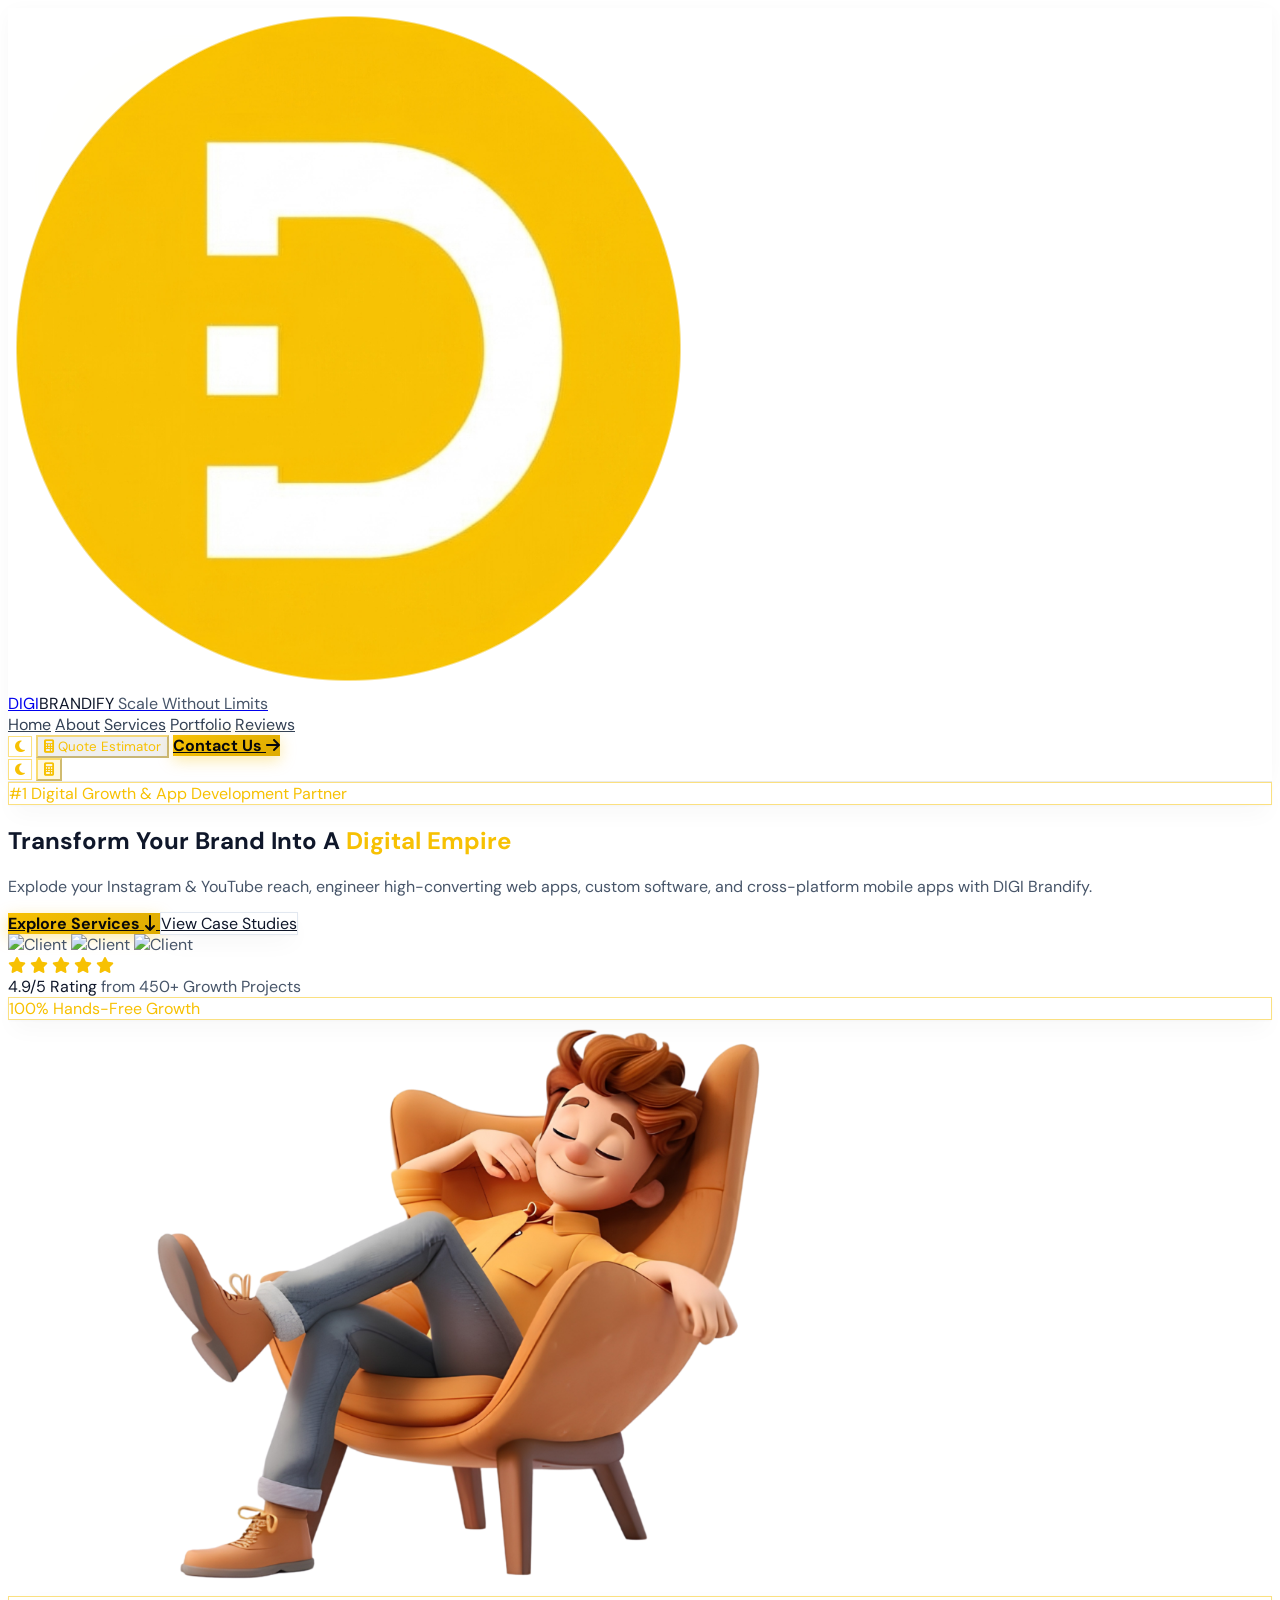
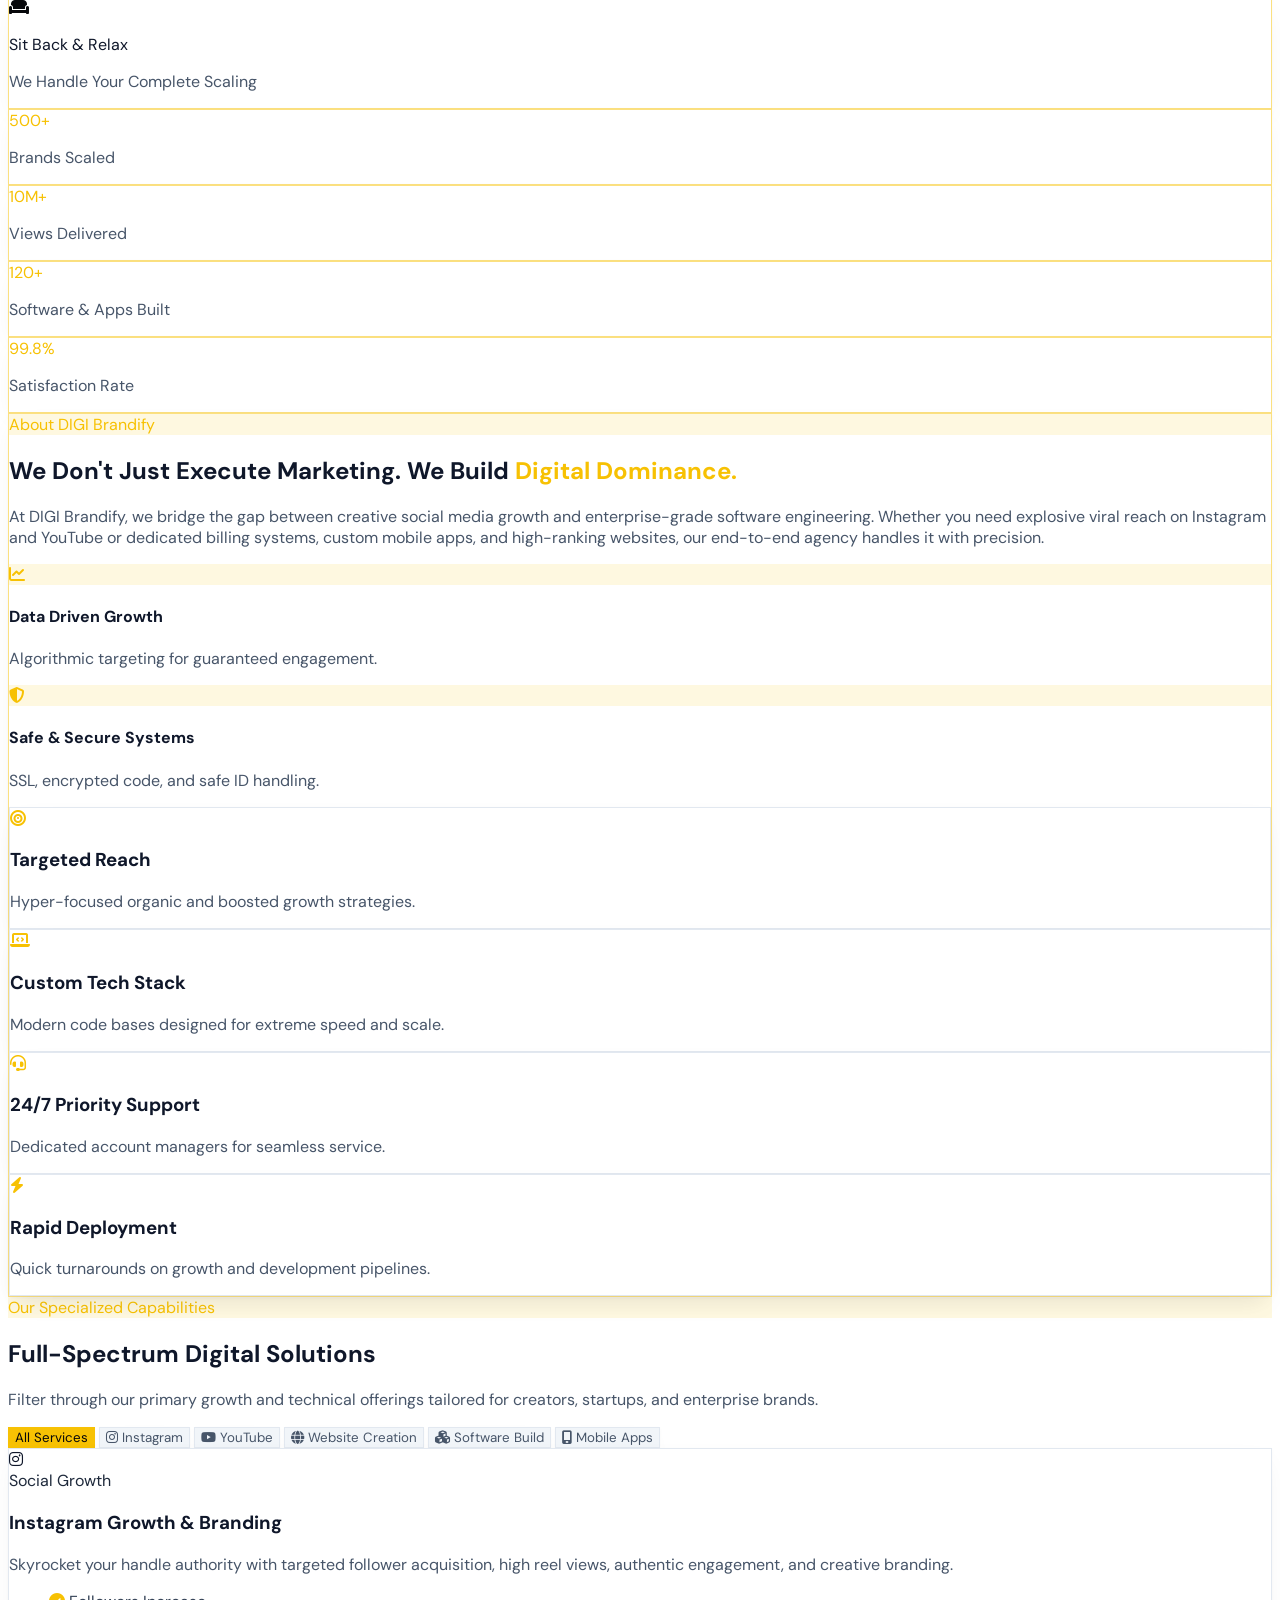
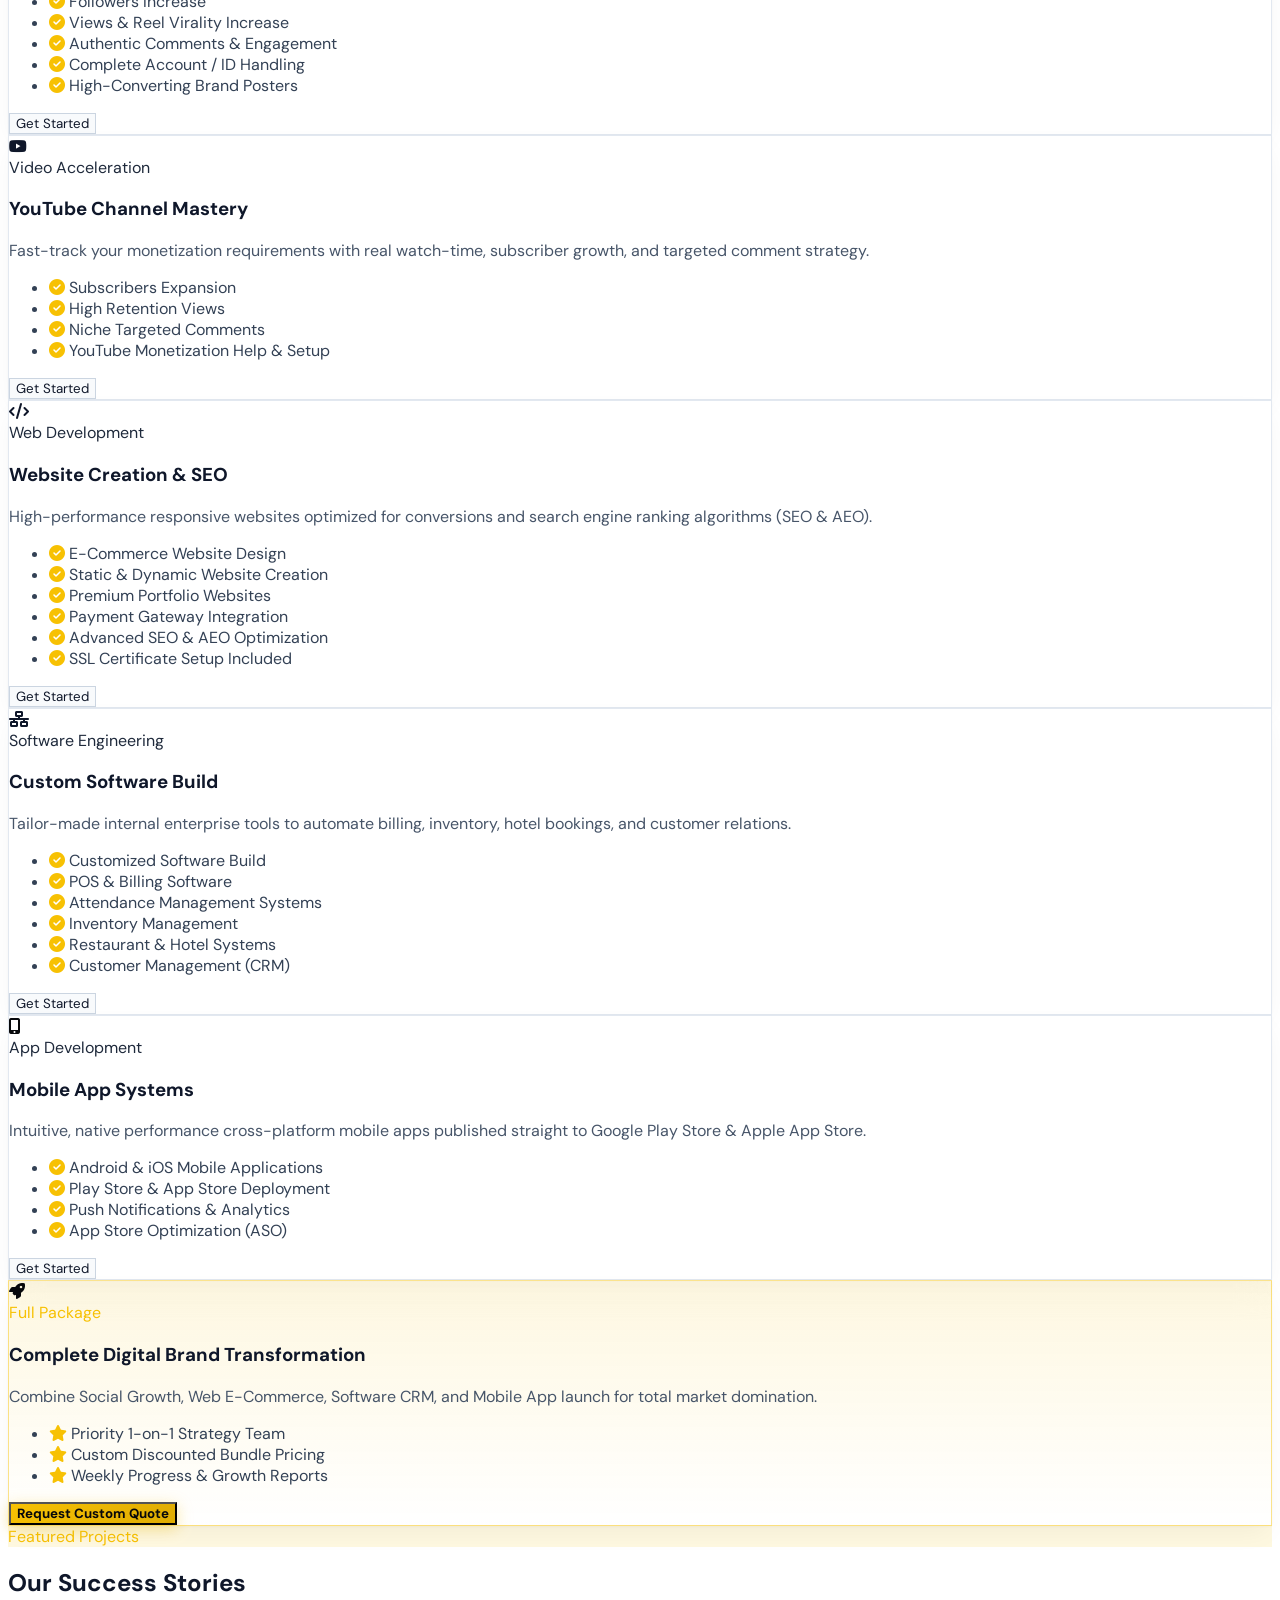
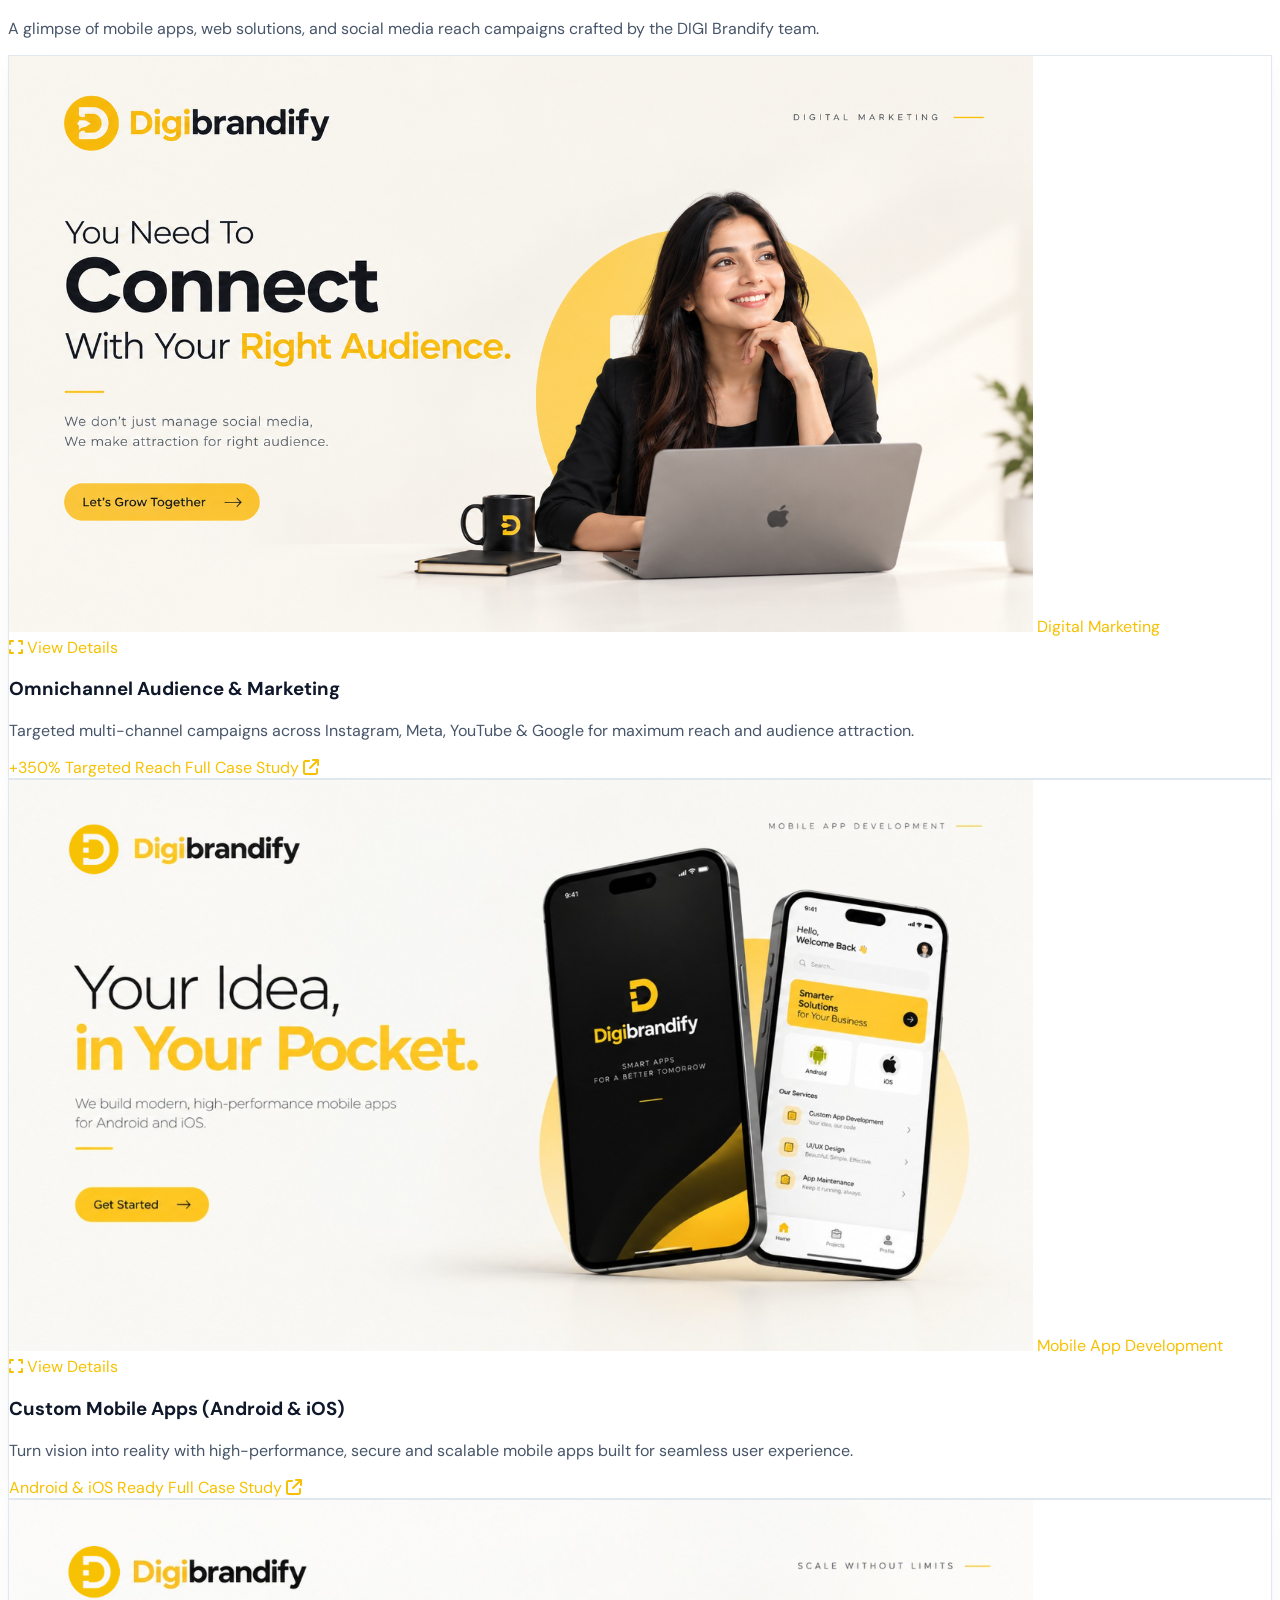
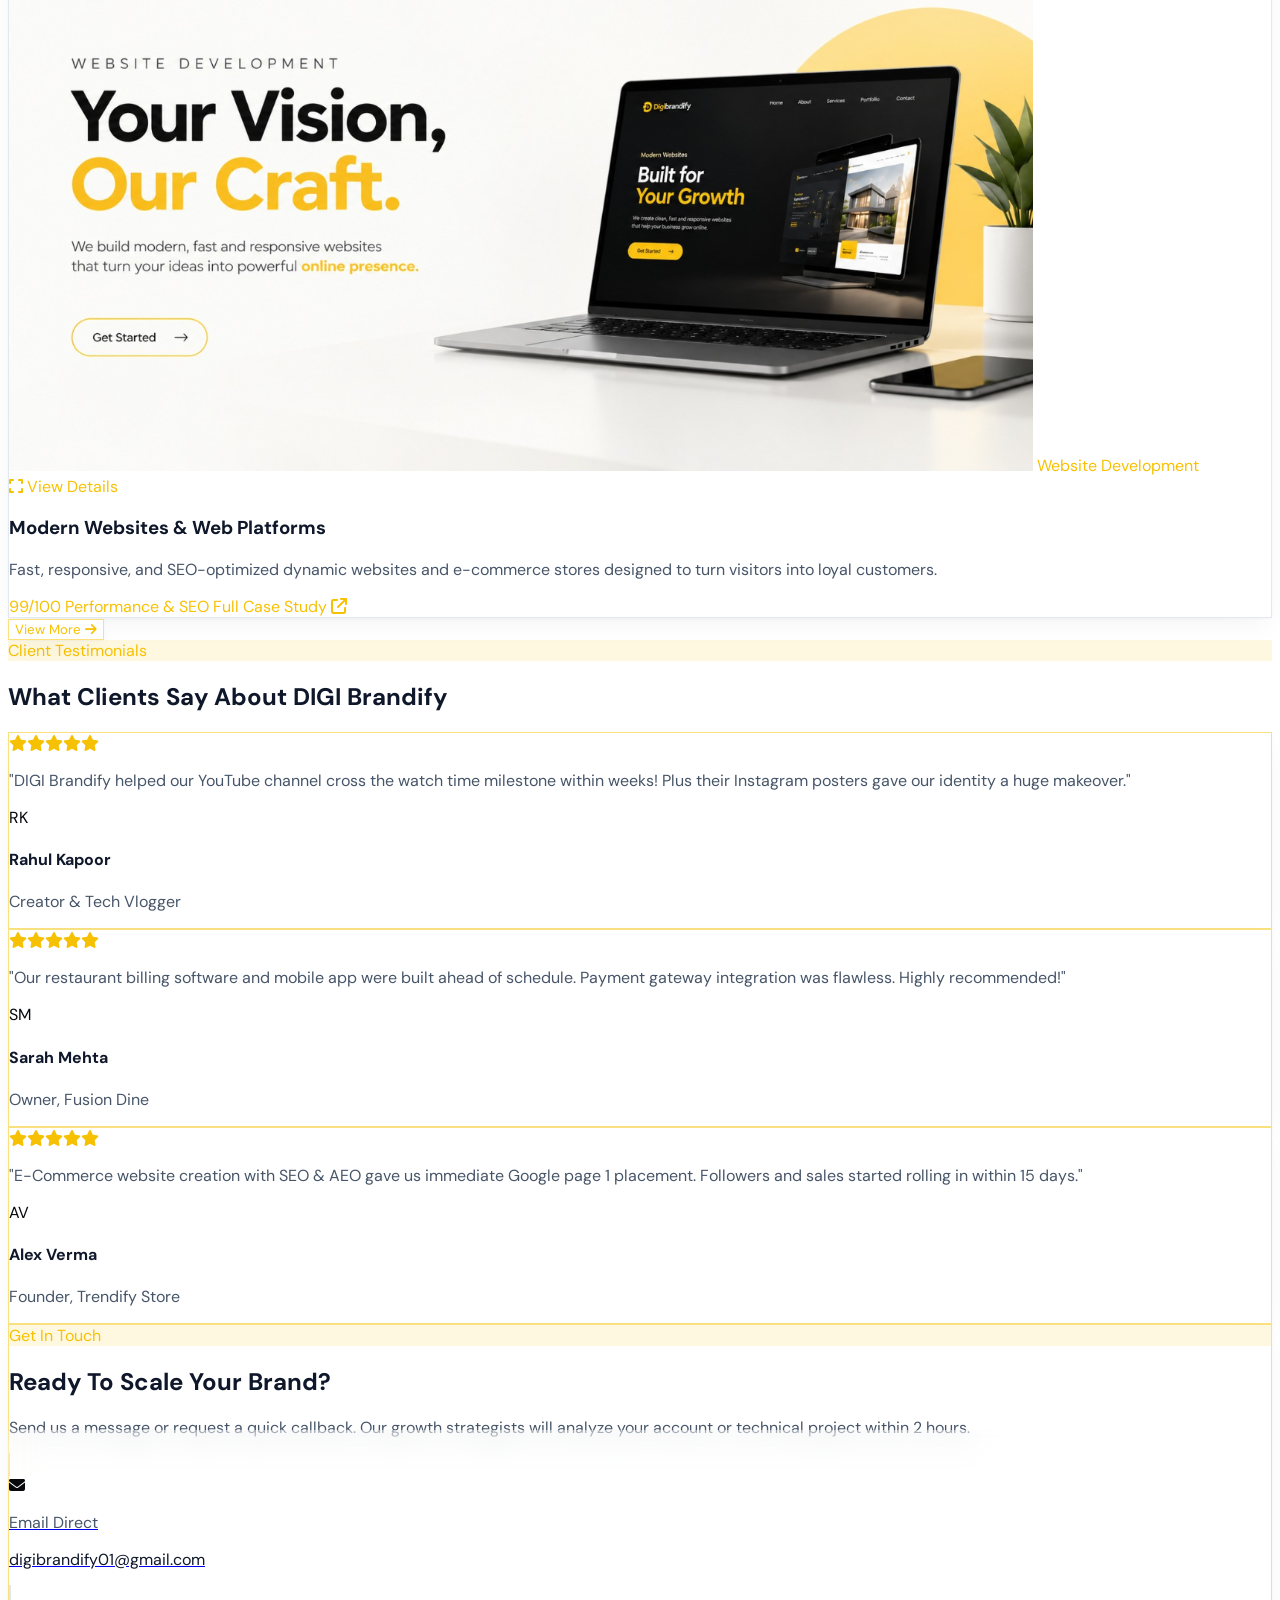
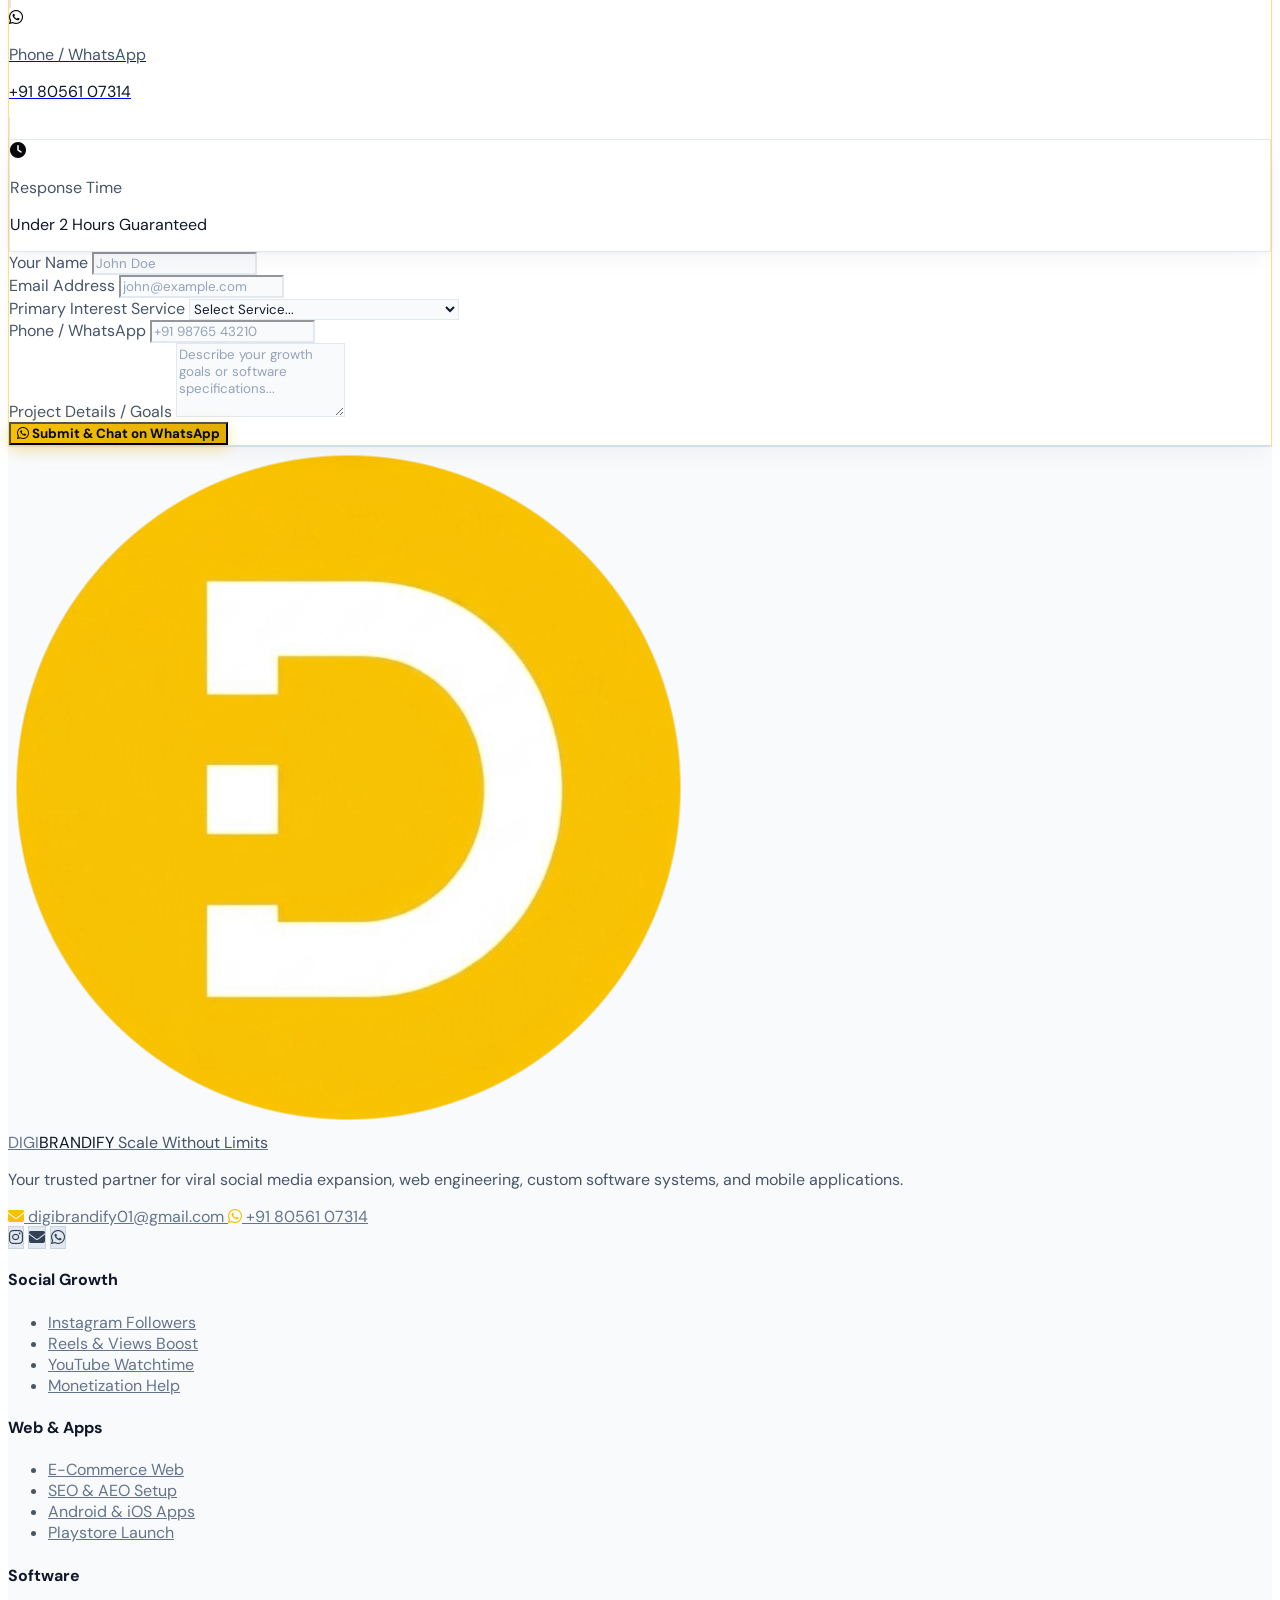
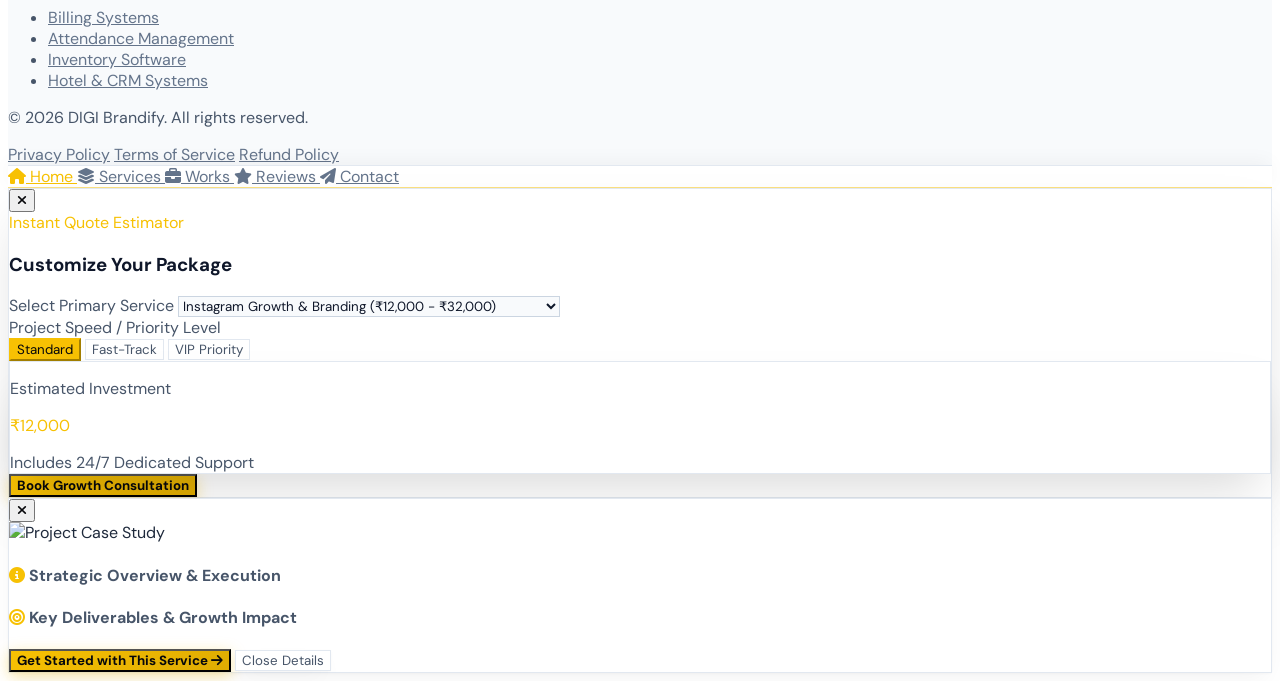
==== digi_brandify_modern_digital_marketing_agency.html @ 908e65fe "Initial commit: DIGI Brandify official modern website" ====
<!DOCTYPE html>
<html lang="en" class="scroll-smooth light">
<head>
    <meta charset="UTF-8">
    <meta name="viewport" content="width=device-width, initial-scale=1.0">
    <title>DIGI Brandify | Premier Digital Marketing & Software Agency</title>
    <link rel="icon" type="image/png" href="assets/logo_icon.png">
    <!-- Local Instant-Load DM Sans Font (Zero network latency, no font flicker/swap) -->
    <link rel="stylesheet" href="assets/dmsans_inline.css">
    <script src="https://cdn.tailwindcss.com"></script>
    <link rel="stylesheet" href="https://cdnjs.cloudflare.com/ajax/libs/font-awesome/6.5.1/css/all.min.css">
    
    <script>
        // Website ALWAYS 1st opens in Light Mode; users can then toggle as desired
        (function() {
            try {
                // Clear any lingering localStorage dark override from previous testing
                if (localStorage.getItem('digibrandify_theme') === 'dark' && !sessionStorage.getItem('digibrandify_theme')) {
                    localStorage.removeItem('digibrandify_theme');
                }
                const sessionTheme = sessionStorage.getItem('digibrandify_theme');
                if (sessionTheme === 'dark') {
                    document.documentElement.classList.remove('light');
                } else {
                    document.documentElement.classList.add('light');
                }
            } catch(e) {
                document.documentElement.classList.add('light');
            }
        })();

        tailwind.config = {
            darkMode: 'class',
            theme: {
                extend: {
                    colors: {
                        brand: {
                            yellow: '#f7c103',
                            gold: '#dfac02',
                            dark: '#08090C',
                            card: '#12141C',
                            border: 'rgba(247, 193, 3, 0.18)'
                        }
                    },
                    fontFamily: {
                        sans: ['DM Sans', 'sans-serif'],
                        display: ['DM Sans', 'sans-serif']
                    }
                }
            }
        }
    </script>
    <style>
        html {
            transition: background-color 0.3s ease, color 0.3s ease;
        }

        body, button, input, select, textarea, p, span, a, h1, h2, h3, h4, h5, h6, label {
            font-family: 'DM Sans', sans-serif;
            transition: background-color 0.3s ease, border-color 0.3s ease, color 0.3s ease, box-shadow 0.3s ease;
        }

        body {
            background-color: #07080B;
            color: #F3F4F6;
            font-family: 'DM Sans', sans-serif !important;
            overflow-x: hidden;
        }

        h1, h2, h3, h4, h5, h6, .font-display, .font-sans {
            font-family: 'DM Sans', sans-serif !important;
        }

        /* Explicit FontAwesome 6 icon family restoration */
        .fa, .fas, .fa-solid, .far, .fa-regular {
            font-family: "Font Awesome 6 Free" !important;
        }
        .fa::before, .fas::before, .fa-solid::before, .far::before, .fa-regular::before, [class*="fa-"]::before {
            font-family: "Font Awesome 6 Free" !important;
        }
        .fab, .fa-brands, .fab::before, .fa-brands::before {
            font-family: "Font Awesome 6 Brands" !important;
        }

        /* Glassmorphism Classes (Dark Default) */
        .glass-panel {
            background: rgba(18, 20, 28, 0.65);
            backdrop-filter: blur(16px);
            -webkit-backdrop-filter: blur(16px);
            border: 1px solid rgba(247, 193, 3, 0.18);
            box-shadow: 0 8px 32px 0 rgba(0, 0, 0, 0.37);
        }

        .glass-panel-hover {
            transition: all 0.3s cubic-bezier(0.4, 0, 0.2, 1);
        }
        .glass-panel-hover:hover {
            background: rgba(26, 29, 41, 0.75);
            border-color: rgba(247, 193, 3, 0.45);
            transform: translateY(-4px);
            box-shadow: 0 12px 40px -10px rgba(247, 193, 3, 0.2);
        }

        .glass-nav {
            background: rgba(7, 8, 11, 0.75);
            backdrop-filter: blur(20px);
            -webkit-backdrop-filter: blur(20px);
            border-bottom: 1px solid rgba(255, 255, 255, 0.08);
        }

        .glass-button {
            background: linear-gradient(135deg, #f7c103 0%, #dfac02 100%);
            color: #07080B;
            font-weight: 700;
            box-shadow: 0 0 20px rgba(247, 193, 3, 0.35);
            transition: all 0.3s ease;
        }
        .glass-button:hover {
            box-shadow: 0 0 30px rgba(247, 193, 3, 0.55);
            transform: scale(1.02);
        }

        .glow-yellow {
            position: absolute;
            width: 350px;
            height: 350px;
            background: radial-gradient(circle, rgba(247, 193, 3, 0.13) 0%, rgba(0,0,0,0) 70%);
            pointer-events: none;
            z-index: 0;
            transition: opacity 0.3s ease;
        }

        /* Custom Scrollbar */
        ::-webkit-scrollbar {
            width: 8px;
        }
        ::-webkit-scrollbar-track {
            background: #07080B;
        }
        ::-webkit-scrollbar-thumb {
            background: #232733;
            border-radius: 4px;
        }
        ::-webkit-scrollbar-thumb:hover {
            background: #f7c103;
        }

        /* Animations */
        @keyframes float {
            0%, 100% { transform: translateY(0px); }
            50% { transform: translateY(-10px); }
        }
        .animate-float {
            animation: float 4s ease-in-out infinite;
        }

        /* -------------------------------------------------------------
           LIGHT THEME DEFINITIVE SYSTEM (html.light)
        ------------------------------------------------------------- */
        html.light {
            color-scheme: light;
        }

        html.light body {
            background-color: #FFFFFF !important;
            color: #1E293B !important;
        }

        /* Light Mode Glassmorphism & Cards */
        html.light .glass-panel {
            background: #FFFFFF !important;
            border: 1px solid #E2E8F0 !important;
            box-shadow: 0 10px 25px -5px rgba(0, 0, 0, 0.05), 0 1px 3px 0 rgba(0, 0, 0, 0.03) !important;
        }

        html.light .glass-panel-hover:hover {
            background: #FFFFFF !important;
            border-color: rgba(247, 193, 3, 0.6) !important;
            box-shadow: 0 20px 35px -10px rgba(247, 193, 3, 0.22), 0 4px 6px -2px rgba(0, 0, 0, 0.05) !important;
            transform: translateY(-4px);
        }

        /* Light Mode Navigation */
        html.light .glass-nav {
            background: rgba(255, 255, 255, 0.90) !important;
            border-bottom: 1px solid rgba(0, 0, 0, 0.08) !important;
            box-shadow: 0 4px 20px -2px rgba(0, 0, 0, 0.04) !important;
        }

        html.light nav a {
            color: #334155 !important;
        }
        html.light nav a:hover {
            color: #f7c103 !important;
        }

        /* Light Mode Brand Name & Tagline */
        html.light .brand-text-name {
            color: #0F172A !important;
        }
        html.light .brand-tagline {
            color: #64748B !important;
        }

        /* Light Mode Typography Inversions */
        html.light h1,
        html.light h2,
        html.light h3,
        html.light h4,
        html.light h5,
        html.light h6,
        html.light .text-white {
            color: #0F172A !important;
        }

        html.light p,
        html.light .text-gray-300,
        html.light .text-gray-400 {
            color: #475569 !important;
        }

        html.light .text-gray-500 {
            color: #64748B !important;
        }

        /* Hero Highlight Text in Light Mode (Pure Brand Yellow #f7c103) */
        html.light h1 span.bg-clip-text {
            color: #f7c103 !important;
            -webkit-text-fill-color: #f7c103 !important;
            background: none !important;
            background-image: none !important;
        }

        /* Buttons & Badges in Light Mode */
        html.light .glass-button {
            background: linear-gradient(135deg, #f7c103 0%, #dfac02 100%) !important;
            color: #07080B !important;
            box-shadow: 0 4px 15px rgba(247, 193, 3, 0.35) !important;
        }
        html.light .glass-button:hover {
            box-shadow: 0 6px 22px rgba(247, 193, 3, 0.5) !important;
        }
        html.light .glass-button span,
        html.light .glass-button i {
            color: #07080B !important;
        }

        html.light .bg-brand-yellow\/10 {
            background-color: rgba(247, 193, 3, 0.12) !important;
        }
        html.light .border-brand-yellow\/20,
        html.light .border-brand-yellow\/30,
        html.light .border-brand-yellow\/40 {
            border-color: rgba(247, 193, 3, 0.5) !important;
        }

        /* Brand Yellow Highlights & Icons in Both Modes */
        html.light .text-brand-yellow,
        html.light h1 .text-brand-yellow,
        html.light h2 .text-brand-yellow,
        html.light h3 .text-brand-yellow,
        html.light h4 .text-brand-yellow,
        html.light p .text-brand-yellow,
        html.light span.text-brand-yellow,
        html.light i.text-brand-yellow,
        html.light div.text-brand-yellow,
        html.light a.text-brand-yellow,
        html.light button.text-brand-yellow,
        html.light button.text-brand-yellow i,
        html.light button.text-brand-yellow span {
            color: #f7c103 !important;
        }
        html.light .text-brand-dark {
            color: #07080B !important;
        }

        /* Service Cards in Light Mode */
        html.light .service-card {
            background: #FFFFFF !important;
            border-color: #E2E8F0 !important;
        }
        html.light .service-card ul {
            border-color: #E2E8F0 !important;
        }
        html.light .service-card li {
            color: #334155 !important;
        }
        html.light .service-card button:not(.glass-button) {
            background: #F8FAFC !important;
            border: 1px solid #CBD5E1 !important;
            color: #0F172A !important;
        }
        html.light .service-card button:not(.glass-button):hover {
            background: #f7c103 !important;
            border-color: #f7c103 !important;
            color: #07080B !important;
        }
        html.light .service-card[data-cat="all"] {
            background: linear-gradient(180deg, rgba(247, 193, 3, 0.12) 0%, #FFFFFF 100%) !important;
            border-color: rgba(247, 193, 3, 0.45) !important;
        }

        /* Portfolio Popup Modal in Light Mode */
        html.light #portfolio-modal .glass-panel {
            background: #FFFFFF !important;
            border-color: #E2E8F0 !important;
        }
        html.light #portfolio-modal .border-t {
            border-color: #E2E8F0 !important;
        }
        html.light #portfolio-modal #pm-tagline {
            background-color: rgba(247, 193, 3, 0.08) !important;
            color: #855800 !important;
        }
        html.light #portfolio-modal #pm-stats .glass-panel {
            background-color: #F8FAFC !important;
            border-color: #E2E8F0 !important;
        }

        /* Category Filter Tabs in Light Mode */
        html.light .svc-tab:not(.active) {
            background: #F1F5F9 !important;
            color: #475569 !important;
            border: 1px solid #E2E8F0 !important;
        }
        html.light .svc-tab:not(.active):hover {
            background: #E2E8F0 !important;
            color: #0F172A !important;
        }
        html.light .svc-tab.active {
            background: #f7c103 !important;
            color: #07080B !important;
            border-color: #f7c103 !important;
        }

        /* Form Inputs & Textarea in Light Mode */
        html.light input,
        html.light select,
        html.light textarea {
            background-color: #F8FAFC !important;
            border-color: #CBD5E1 !important;
            color: #0F172A !important;
        }
        html.light input::placeholder,
        html.light textarea::placeholder {
            color: #94A3B8 !important;
        }
        html.light input:focus,
        html.light select:focus,
        html.light textarea:focus {
            background-color: #FFFFFF !important;
            border-color: #f7c103 !important;
            box-shadow: 0 0 0 3px rgba(247, 193, 3, 0.18) !important;
        }
        html.light label {
            color: #334155 !important;
        }

        /* Modal in Light Mode */
        html.light #calc-modal {
            background-color: rgba(15, 23, 42, 0.5) !important;
        }
        html.light #calc-modal .glass-panel {
            background: #FFFFFF !important;
            border-color: #E2E8F0 !important;
            box-shadow: 0 25px 50px -12px rgba(0, 0, 0, 0.15) !important;
        }
        html.light #calc-modal select {
            background-color: #F8FAFC !important;
            border-color: #CBD5E1 !important;
            color: #0F172A !important;
        }
        html.light #calc-modal button[onclick="closeCalcModal()"] {
            color: #64748B !important;
        }
        html.light #calc-modal button[onclick="closeCalcModal()"]:hover {
            color: #0F172A !important;
        }
        html.light .speed-btn:not(.active) {
            background: #F1F5F9 !important;
            color: #475569 !important;
            border-color: #E2E8F0 !important;
        }
        html.light .speed-btn.active {
            background: #f7c103 !important;
            color: #07080B !important;
            border-color: #f7c103 !important;
        }
        html.light .toast-notification {
            background: #FFFFFF !important;
            border: 1px solid #f7c103 !important;
            color: #0F172A !important;
            box-shadow: 0 20px 25px -5px rgba(0, 0, 0, 0.1), 0 8px 10px -6px rgba(0, 0, 0, 0.1) !important;
        }

        /* Footer in Light Mode */
        html.light footer {
            background-color: #F8FAFC !important;
            border-top: 1px solid #E2E8F0 !important;
            color: #64748B !important;
        }
        html.light footer a {
            color: #64748B !important;
        }
        html.light footer a:hover {
            color: #f7c103 !important;
        }
        html.light footer .bg-white\/5 {
            background-color: #E2E8F0 !important;
            color: #334155 !important;
            border: 1px solid #CBD5E1 !important;
        }
        html.light footer .bg-white\/5:hover {
            background-color: #f7c103 !important;
            color: #07080B !important;
        }

        /* Mobile Bottom Nav in Light Mode */
        html.light nav.fixed.bottom-0 {
            background: rgba(255, 255, 255, 0.95) !important;
            border-top: 1px solid #E2E8F0 !important;
            box-shadow: 0 -4px 20px -2px rgba(0, 0, 0, 0.05) !important;
        }
        html.light .mobile-nav-btn {
            color: #64748B !important;
        }
        html.light .mobile-nav-btn.text-brand-yellow,
        html.light .mobile-nav-btn:hover {
            color: #f7c103 !important;
        }

        /* General Borders in Light Mode */
        html.light .border-gray-800,
        html.light .border-gray-800\/80,
        html.light .border-gray-700,
        html.light .border-white\/5,
        html.light .border-white\/10 {
            border-color: #E2E8F0 !important;
        }

        html.light .border-brand-dark {
            border-color: #FFFFFF !important;
        }

        /* Glow effects in Light Mode */
        html.light .glow-yellow {
            background: radial-gradient(circle, rgba(247, 193, 3, 0.08) 0%, rgba(255, 255, 255, 0) 70%) !important;
        }

        /* Scrollbar in Light Mode */
        html.light ::-webkit-scrollbar-track {
            background: #F8FAFC !important;
        }
        html.light ::-webkit-scrollbar-thumb {
            background: #CBD5E1 !important;
        }
        html.light ::-webkit-scrollbar-thumb:hover {
            background: #f7c103 !important;
        }
    </style>
</head>
<body class="relative min-h-screen pb-20 md:pb-0">

    <div class="glow-yellow top-10 left-1/4 -translate-x-1/2"></div>
    <div class="glow-yellow top-[40%] right-10"></div>
    <div class="glow-yellow bottom-10 left-10"></div>

    <header class="fixed top-0 left-0 right-0 z-50 glass-nav transition-all duration-300">
        <div class="max-w-7xl mx-auto px-4 sm:px-6 lg:px-8 h-20 flex items-center justify-between">
            <!-- Brand Logo -->
            <a href="#home" class="flex items-center gap-3.5 group">
                <img src="assets/logo_icon.png" alt="DIGI Brandify Logo" class="w-10 h-10 rounded-full object-contain group-hover:scale-105 transition-transform duration-300">
                <div class="flex flex-col">
                    <span class="font-display text-xl font-extrabold tracking-wider leading-none"><span class="text-[#f7c103]">DIGI</span><span class="brand-text-name text-white">BRANDIFY</span></span>
                    <span class="brand-tagline text-[10px] text-gray-400 tracking-widest uppercase mt-1 font-semibold">Scale Without Limits</span>
                </div>
            </a>

            <!-- Navigation Links (Desktop) -->
            <nav class="hidden md:flex items-center gap-8 font-medium text-sm text-gray-300">
                <a href="#home" class="hover:text-brand-yellow transition-colors py-1 relative after:content-[''] after:absolute after:bottom-0 after:left-0 after:w-0 after:h-[2px] after:bg-brand-yellow hover:after:w-full after:transition-all">Home</a>
                <a href="#about" class="hover:text-brand-yellow transition-colors py-1 relative after:content-[''] after:absolute after:bottom-0 after:left-0 after:w-0 after:h-[2px] after:bg-brand-yellow hover:after:w-full after:transition-all">About</a>
                <a href="#services" class="hover:text-brand-yellow transition-colors py-1 relative after:content-[''] after:absolute after:bottom-0 after:left-0 after:w-0 after:h-[2px] after:bg-brand-yellow hover:after:w-full after:transition-all">Services</a>
                <a href="#portfolio" class="hover:text-brand-yellow transition-colors py-1 relative after:content-[''] after:absolute after:bottom-0 after:left-0 after:w-0 after:h-[2px] after:bg-brand-yellow hover:after:w-full after:transition-all">Portfolio</a>
                <a href="#reviews" class="hover:text-brand-yellow transition-colors py-1 relative after:content-[''] after:absolute after:bottom-0 after:left-0 after:w-0 after:h-[2px] after:bg-brand-yellow hover:after:w-full after:transition-all">Reviews</a>
            </nav>

            <!-- Actions -->
            <div class="hidden md:flex items-center gap-3">
                <!-- Theme Toggle Button (Desktop) -->
                <button id="theme-toggle-desktop" onclick="toggleTheme()" class="w-10 h-10 rounded-xl glass-panel flex items-center justify-center text-brand-yellow hover:scale-105 active:scale-95 transition-all border border-brand-yellow/30" title="Switch Theme (Light / Dark)" aria-label="Toggle theme">
                    <i id="theme-icon-desktop" class="fa-solid fa-sun text-sm"></i>
                </button>
                <button onclick="openCalcModal()" class="px-4 py-2.5 rounded-xl border border-brand-yellow/30 text-brand-yellow hover:bg-brand-yellow/10 text-sm font-semibold transition-all">
                    <i class="fa-solid fa-calculator mr-2"></i> Quote Estimator
                </button>
                <a href="#contact" class="glass-button px-6 py-2.5 rounded-xl text-sm font-bold flex items-center gap-2">
                    <span>Contact Us</span>
                    <i class="fa-solid fa-arrow-right text-xs"></i>
                </a>
            </div>

            <!-- Mobile Actions -->
            <div class="md:hidden flex items-center gap-2">
                <!-- Theme Toggle Button (Mobile) -->
                <button id="theme-toggle-mobile" onclick="toggleTheme()" class="w-10 h-10 rounded-xl glass-panel border border-brand-yellow/30 text-brand-yellow flex items-center justify-center transition-all" title="Switch Theme (Light / Dark)" aria-label="Toggle theme">
                    <i id="theme-icon-mobile" class="fa-solid fa-sun text-sm"></i>
                </button>
                <button onclick="openCalcModal()" class="w-10 h-10 rounded-xl bg-brand-yellow/10 border border-brand-yellow/30 text-brand-yellow flex items-center justify-center">
                    <i class="fa-solid fa-calculator"></i>
                </button>
            </div>
    </header>

    <section id="home" class="relative pt-32 pb-20 md:pt-44 md:pb-32 overflow-hidden">
        <div class="max-w-7xl mx-auto px-4 sm:px-6 lg:px-8 relative z-10">
            <div class="grid lg:grid-cols-12 gap-12 items-center">
                
                <div class="lg:col-span-7 space-y-6 text-center lg:text-left">
                    <div class="inline-flex items-center gap-2 px-4 py-2 rounded-full glass-panel text-xs sm:text-sm font-medium text-brand-yellow border-brand-yellow/30">
                        <span class="w-2 h-2 rounded-full bg-brand-yellow animate-ping"></span>
                        <span>#1 Digital Growth & App Development Partner</span>
                    </div>

                    <h1 class="text-4xl sm:text-6xl lg:text-7xl font-display font-extrabold text-white leading-tight">
                        Transform Your Brand Into A <span class="text-transparent bg-clip-text bg-gradient-to-r from-brand-yellow via-yellow-200 to-amber-500">Digital Empire</span>
                    </h1>

                    <p class="text-gray-300 text-base sm:text-lg max-w-2xl mx-auto lg:mx-0 font-light leading-relaxed">
                        Explode your Instagram & YouTube reach, engineer high-converting web apps, custom software, and cross-platform mobile apps with DIGI Brandify.
                    </p>

                    <div class="flex flex-col sm:flex-row items-center justify-center lg:justify-start gap-4 pt-4">
                        <a href="#services" class="w-full sm:w-auto glass-button px-8 py-4 rounded-xl text-base font-bold flex items-center justify-center gap-3">
                            <span>Explore Services</span>
                            <i class="fa-solid fa-arrow-down-long"></i>
                        </a>
                        <a href="#portfolio" class="w-full sm:w-auto px-8 py-4 rounded-xl glass-panel text-white hover:text-brand-yellow text-base font-semibold text-center transition-all">
                            View Case Studies
                        </a>
                    </div>

                    <!-- Client Avatars Trust Badge -->
                    <div class="pt-6 flex items-center justify-center lg:justify-start gap-4 text-xs text-gray-400">
                        <div class="flex -space-x-3">
                            <img class="w-9 h-9 rounded-full border-2 border-brand-dark" src="https://images.unsplash.com/photo-1534528741775-53994a69daeb?w=100&auto=format&fit=crop&q=80" alt="Client">
                            <img class="w-9 h-9 rounded-full border-2 border-brand-dark" src="https://images.unsplash.com/photo-1507003211169-0a1dd7228f2d?w=100&auto=format&fit=crop&q=80" alt="Client">
                            <img class="w-9 h-9 rounded-full border-2 border-brand-dark" src="https://images.unsplash.com/photo-1494790108377-be9c29b29330?w=100&auto=format&fit=crop&q=80" alt="Client">
                        </div>
                        <div>
                            <div class="flex text-brand-yellow text-xs">
                                <i class="fa-solid fa-star"></i>
                                <i class="fa-solid fa-star"></i>
                                <i class="fa-solid fa-star"></i>
                                <i class="fa-solid fa-star"></i>
                                <i class="fa-solid fa-star"></i>
                            </div>
                            <span class="font-medium text-white">4.9/5 Rating</span> from 450+ Growth Projects
                        </div>
                    </div>
                </div>

                <!-- Hero Visual - Relaxed Founder Character -->
                <div class="lg:col-span-5">
                    <div class="relative mx-auto max-w-md lg:max-w-none flex flex-col justify-center items-center">
                        <div class="relative w-full flex flex-col items-center animate-float">
                            <!-- Ambient Yellow Glow -->
                            <div class="absolute w-72 h-72 rounded-full bg-brand-yellow/20 blur-3xl pointer-events-none -z-10"></div>
                            
                            <!-- Top status badge -->
                            <div class="absolute -top-3 right-2 sm:right-4 z-20 glass-panel px-3.5 py-1.5 rounded-full border border-brand-yellow/40 flex items-center gap-2 shadow-xl">
                                <span class="relative flex h-2.5 w-2.5">
                                    <span class="animate-ping absolute inline-flex h-full w-full rounded-full bg-green-400 opacity-75"></span>
                                    <span class="relative inline-flex rounded-full h-2.5 w-2.5 bg-green-500"></span>
                                </span>
                                <span class="text-xs font-bold text-brand-yellow">100% Hands-Free Growth</span>
                            </div>

                            <!-- 3D Character PNG -->
                            <img src="assets/hero_character.png" alt="Relax while DIGI Brandify scales your brand" class="w-full max-h-[460px] sm:max-h-[500px] lg:max-h-[520px] object-contain drop-shadow-2xl">

                            <!-- Bottom glass tag -->
                            <div class="glass-panel px-5 py-2.5 rounded-2xl border border-brand-yellow/30 flex items-center gap-3 shadow-2xl -mt-2 z-20">
                                <div class="w-8 h-8 rounded-xl bg-brand-yellow text-brand-dark flex items-center justify-center text-sm font-bold shadow-md">
                                    <i class="fa-solid fa-couch"></i>
                                </div>
                                <div>
                                    <p class="text-xs font-bold text-white">Sit Back & Relax</p>
                                    <p class="text-[11px] text-gray-400">We Handle Your Complete Scaling</p>
                                </div>
                            </div>
                        </div>
                    </div>
                </div>

            </div>

            <!-- Stats Bar Grid -->
            <div class="mt-20 grid grid-cols-2 lg:grid-cols-4 gap-4 sm:gap-6">
                <div class="glass-panel p-6 rounded-2xl text-center border-brand-yellow/20">
                    <div class="text-3xl sm:text-4xl font-display font-bold text-brand-yellow mb-1">500+</div>
                    <p class="text-xs sm:text-sm text-gray-400">Brands Scaled</p>
                </div>
                <div class="glass-panel p-6 rounded-2xl text-center border-brand-yellow/20">
                    <div class="text-3xl sm:text-4xl font-display font-bold text-brand-yellow mb-1">10M+</div>
                    <p class="text-xs sm:text-sm text-gray-400">Views Delivered</p>
                </div>
                <div class="glass-panel p-6 rounded-2xl text-center border-brand-yellow/20">
                    <div class="text-3xl sm:text-4xl font-display font-bold text-brand-yellow mb-1">120+</div>
                    <p class="text-xs sm:text-sm text-gray-400">Software & Apps Built</p>
                </div>
                <div class="glass-panel p-6 rounded-2xl text-center border-brand-yellow/20">
                    <div class="text-3xl sm:text-4xl font-display font-bold text-brand-yellow mb-1">99.8%</div>
                    <p class="text-xs sm:text-sm text-gray-400">Satisfaction Rate</p>
                </div>
            </div>
        </div>
    </section>

    <section id="about" class="py-20 relative">
        <div class="max-w-7xl mx-auto px-4 sm:px-6 lg:px-8">
            <div class="glass-panel rounded-3xl p-8 sm:p-12 relative overflow-hidden border-brand-yellow/20">
                <div class="grid lg:grid-cols-2 gap-12 items-center">
                    <div class="space-y-6">
                        <div class="inline-block px-3 py-1 rounded-lg bg-brand-yellow/10 border border-brand-yellow/30 text-brand-yellow text-xs font-bold uppercase tracking-wider">
                            About DIGI Brandify
                        </div>
                        <h2 class="text-3xl sm:text-4xl font-display font-bold text-white leading-snug">
                            We Don't Just Execute Marketing. We Build <span class="text-brand-yellow">Digital Dominance.</span>
                        </h2>
                        <p class="text-gray-300 leading-relaxed text-sm sm:text-base font-light">
                            At DIGI Brandify, we bridge the gap between creative social media growth and enterprise-grade software engineering. Whether you need explosive viral reach on Instagram and YouTube or dedicated billing systems, custom mobile apps, and high-ranking websites, our end-to-end agency handles it with precision.
                        </p>
                        
                        <div class="grid sm:grid-cols-2 gap-4 pt-2">
                            <div class="flex items-start gap-3">
                                <div class="w-8 h-8 rounded-lg bg-brand-yellow/10 text-brand-yellow flex items-center justify-center shrink-0 mt-1">
                                    <i class="fa-solid fa-chart-line"></i>
                                </div>
                                <div>
                                    <h4 class="font-bold text-white text-sm">Data Driven Growth</h4>
                                    <p class="text-xs text-gray-400">Algorithmic targeting for guaranteed engagement.</p>
                                </div>
                            </div>
                            <div class="flex items-start gap-3">
                                <div class="w-8 h-8 rounded-lg bg-brand-yellow/10 text-brand-yellow flex items-center justify-center shrink-0 mt-1">
                                    <i class="fa-solid fa-shield-halved"></i>
                                </div>
                                <div>
                                    <h4 class="font-bold text-white text-sm">Safe & Secure Systems</h4>
                                    <p class="text-xs text-gray-400">SSL, encrypted code, and safe ID handling.</p>
                                </div>
                            </div>
                        </div>
                    </div>

                    <!-- Highlight Highlights Cards Grid -->
                    <div class="grid grid-cols-2 gap-4">
                        <div class="glass-panel p-5 rounded-2xl border-white/5 space-y-2">
                            <i class="fa-solid fa-bullseye text-2xl text-brand-yellow"></i>
                            <h3 class="font-bold text-white text-base">Targeted Reach</h3>
                            <p class="text-xs text-gray-400">Hyper-focused organic and boosted growth strategies.</p>
                        </div>
                        <div class="glass-panel p-5 rounded-2xl border-white/5 space-y-2">
                            <i class="fa-solid fa-laptop-code text-2xl text-brand-yellow"></i>
                            <h3 class="font-bold text-white text-base">Custom Tech Stack</h3>
                            <p class="text-xs text-gray-400">Modern code bases designed for extreme speed and scale.</p>
                        </div>
                        <div class="glass-panel p-5 rounded-2xl border-white/5 space-y-2">
                            <i class="fa-solid fa-headset text-2xl text-brand-yellow"></i>
                            <h3 class="font-bold text-white text-base">24/7 Priority Support</h3>
                            <p class="text-xs text-gray-400">Dedicated account managers for seamless service.</p>
                        </div>
                        <div class="glass-panel p-5 rounded-2xl border-white/5 space-y-2">
                            <i class="fa-solid fa-bolt text-2xl text-brand-yellow"></i>
                            <h3 class="font-bold text-white text-base">Rapid Deployment</h3>
                            <p class="text-xs text-gray-400">Quick turnarounds on growth and development pipelines.</p>
                        </div>
                    </div>
                </div>
            </div>
        </div>
    </section>

    <section id="services" class="py-20 relative">
        <div class="max-w-7xl mx-auto px-4 sm:px-6 lg:px-8">
            <div class="text-center max-w-3xl mx-auto mb-12 space-y-4">
                <div class="inline-block px-3 py-1 rounded-lg bg-brand-yellow/10 border border-brand-yellow/30 text-brand-yellow text-xs font-bold uppercase tracking-wider">
                    Our Specialized Capabilities
                </div>
                <h2 class="text-3xl sm:text-5xl font-display font-bold text-white">Full-Spectrum Digital Solutions</h2>
                <p class="text-gray-400 text-sm sm:text-base">Filter through our primary growth and technical offerings tailored for creators, startups, and enterprise brands.</p>
            </div>

            <!-- Service Category Filter Tabs -->
            <div class="flex items-center justify-center gap-2 sm:gap-3 flex-wrap mb-12">
                <button onclick="filterServices('all')" class="svc-tab active px-5 py-2.5 rounded-xl text-xs sm:text-sm font-semibold transition-all glass-panel border-brand-yellow bg-brand-yellow text-brand-dark" data-category="all">
                    All Services
                </button>
                <button onclick="filterServices('instagram')" class="svc-tab px-5 py-2.5 rounded-xl text-xs sm:text-sm font-semibold transition-all glass-panel text-gray-300 hover:text-white" data-category="instagram">
                    <i class="fa-brands fa-instagram text-pink-500 mr-1"></i> Instagram
                </button>
                <button onclick="filterServices('youtube')" class="svc-tab px-5 py-2.5 rounded-xl text-xs sm:text-sm font-semibold transition-all glass-panel text-gray-300 hover:text-white" data-category="youtube">
                    <i class="fa-brands fa-youtube text-red-500 mr-1"></i> YouTube
                </button>
                <button onclick="filterServices('website')" class="svc-tab px-5 py-2.5 rounded-xl text-xs sm:text-sm font-semibold transition-all glass-panel text-gray-300 hover:text-white" data-category="website">
                    <i class="fa-solid fa-globe text-blue-400 mr-1"></i> Website Creation
                </button>
                <button onclick="filterServices('software')" class="svc-tab px-5 py-2.5 rounded-xl text-xs sm:text-sm font-semibold transition-all glass-panel text-gray-300 hover:text-white" data-category="software">
                    <i class="fa-solid fa-cubes text-emerald-400 mr-1"></i> Software Build
                </button>
                <button onclick="filterServices('mobile')" class="svc-tab px-5 py-2.5 rounded-xl text-xs sm:text-sm font-semibold transition-all glass-panel text-gray-300 hover:text-white" data-category="mobile">
                    <i class="fa-solid fa-mobile-screen text-amber-400 mr-1"></i> Mobile Apps
                </button>
            </div>

            <!-- Services Grid Cards -->
            <div id="services-grid" class="grid sm:grid-cols-2 lg:grid-cols-3 gap-6">
                
                <!-- Instagram Card -->
                <div class="service-card glass-panel glass-panel-hover p-6 rounded-3xl space-y-4" data-cat="instagram">
                    <div class="w-12 h-12 rounded-2xl bg-gradient-to-tr from-purple-600 to-pink-500 flex items-center justify-center text-white text-2xl shadow-lg">
                        <i class="fa-brands fa-instagram"></i>
                    </div>
                    <div>
                        <span class="text-xs text-pink-400 font-bold uppercase tracking-wider">Social Growth</span>
                        <h3 class="text-xl font-bold text-white mt-1">Instagram Growth & Branding</h3>
                    </div>
                    <p class="text-xs text-gray-400 leading-relaxed">
                        Skyrocket your handle authority with targeted follower acquisition, high reel views, authentic engagement, and creative branding.
                    </p>
                    <ul class="space-y-2 text-xs text-gray-300 border-t border-gray-800/80 pt-4">
                        <li class="flex items-center gap-2"><i class="fa-solid fa-circle-check text-brand-yellow"></i> Followers Increase</li>
                        <li class="flex items-center gap-2"><i class="fa-solid fa-circle-check text-brand-yellow"></i> Views & Reel Virality Increase</li>
                        <li class="flex items-center gap-2"><i class="fa-solid fa-circle-check text-brand-yellow"></i> Authentic Comments & Engagement</li>
                        <li class="flex items-center gap-2"><i class="fa-solid fa-circle-check text-brand-yellow"></i> Complete Account / ID Handling</li>
                        <li class="flex items-center gap-2"><i class="fa-solid fa-circle-check text-brand-yellow"></i> High-Converting Brand Posters</li>
                    </ul>
                    <button onclick="openCalcModal('Instagram Growth')" class="w-full mt-4 py-2.5 rounded-xl bg-white/5 hover:bg-brand-yellow hover:text-brand-dark text-white text-xs font-bold transition-all border border-white/10">Get Started</button>
                </div>

                <!-- YouTube Card -->
                <div class="service-card glass-panel glass-panel-hover p-6 rounded-3xl space-y-4" data-cat="youtube">
                    <div class="w-12 h-12 rounded-2xl bg-red-600 flex items-center justify-center text-white text-2xl shadow-lg">
                        <i class="fa-brands fa-youtube"></i>
                    </div>
                    <div>
                        <span class="text-xs text-red-400 font-bold uppercase tracking-wider">Video Acceleration</span>
                        <h3 class="text-xl font-bold text-white mt-1">YouTube Channel Mastery</h3>
                    </div>
                    <p class="text-xs text-gray-400 leading-relaxed">
                        Fast-track your monetization requirements with real watch-time, subscriber growth, and targeted comment strategy.
                    </p>
                    <ul class="space-y-2 text-xs text-gray-300 border-t border-gray-800/80 pt-4">
                        <li class="flex items-center gap-2"><i class="fa-solid fa-circle-check text-brand-yellow"></i> Subscribers Expansion</li>
                        <li class="flex items-center gap-2"><i class="fa-solid fa-circle-check text-brand-yellow"></i> High Retention Views</li>
                        <li class="flex items-center gap-2"><i class="fa-solid fa-circle-check text-brand-yellow"></i> Niche Targeted Comments</li>
                        <li class="flex items-center gap-2"><i class="fa-solid fa-circle-check text-brand-yellow"></i> YouTube Monetization Help & Setup</li>
                    </ul>
                    <button onclick="openCalcModal('YouTube Growth')" class="w-full mt-4 py-2.5 rounded-xl bg-white/5 hover:bg-brand-yellow hover:text-brand-dark text-white text-xs font-bold transition-all border border-white/10">Get Started</button>
                </div>

                <!-- Web Creation Card -->
                <div class="service-card glass-panel glass-panel-hover p-6 rounded-3xl space-y-4" data-cat="website">
                    <div class="w-12 h-12 rounded-2xl bg-blue-600 flex items-center justify-center text-white text-2xl shadow-lg">
                        <i class="fa-solid fa-code"></i>
                    </div>
                    <div>
                        <span class="text-xs text-blue-400 font-bold uppercase tracking-wider">Web Development</span>
                        <h3 class="text-xl font-bold text-white mt-1">Website Creation & SEO</h3>
                    </div>
                    <p class="text-xs text-gray-400 leading-relaxed">
                        High-performance responsive websites optimized for conversions and search engine ranking algorithms (SEO & AEO).
                    </p>
                    <ul class="space-y-2 text-xs text-gray-300 border-t border-gray-800/80 pt-4">
                        <li class="flex items-center gap-2"><i class="fa-solid fa-circle-check text-brand-yellow"></i> E-Commerce Website Design</li>
                        <li class="flex items-center gap-2"><i class="fa-solid fa-circle-check text-brand-yellow"></i> Static & Dynamic Website Creation</li>
                        <li class="flex items-center gap-2"><i class="fa-solid fa-circle-check text-brand-yellow"></i> Premium Portfolio Websites</li>
                        <li class="flex items-center gap-2"><i class="fa-solid fa-circle-check text-brand-yellow"></i> Payment Gateway Integration</li>
                        <li class="flex items-center gap-2"><i class="fa-solid fa-circle-check text-brand-yellow"></i> Advanced SEO & AEO Optimization</li>
                        <li class="flex items-center gap-2"><i class="fa-solid fa-circle-check text-brand-yellow"></i> SSL Certificate Setup Included</li>
                    </ul>
                    <button onclick="openCalcModal('Website Creation')" class="w-full mt-4 py-2.5 rounded-xl bg-white/5 hover:bg-brand-yellow hover:text-brand-dark text-white text-xs font-bold transition-all border border-white/10">Get Started</button>
                </div>

                <!-- Software Engineering Card -->
                <div class="service-card glass-panel glass-panel-hover p-6 rounded-3xl space-y-4" data-cat="software">
                    <div class="w-12 h-12 rounded-2xl bg-emerald-600 flex items-center justify-center text-white text-2xl shadow-lg">
                        <i class="fa-solid fa-network-wired"></i>
                    </div>
                    <div>
                        <span class="text-xs text-emerald-400 font-bold uppercase tracking-wider">Software Engineering</span>
                        <h3 class="text-xl font-bold text-white mt-1">Custom Software Build</h3>
                    </div>
                    <p class="text-xs text-gray-400 leading-relaxed">
                        Tailor-made internal enterprise tools to automate billing, inventory, hotel bookings, and customer relations.
                    </p>
                    <ul class="space-y-2 text-xs text-gray-300 border-t border-gray-800/80 pt-4">
                        <li class="flex items-center gap-2"><i class="fa-solid fa-circle-check text-brand-yellow"></i> Customized Software Build</li>
                        <li class="flex items-center gap-2"><i class="fa-solid fa-circle-check text-brand-yellow"></i> POS & Billing Software</li>
                        <li class="flex items-center gap-2"><i class="fa-solid fa-circle-check text-brand-yellow"></i> Attendance Management Systems</li>
                        <li class="flex items-center gap-2"><i class="fa-solid fa-circle-check text-brand-yellow"></i> Inventory Management</li>
                        <li class="flex items-center gap-2"><i class="fa-solid fa-circle-check text-brand-yellow"></i> Restaurant & Hotel Systems</li>
                        <li class="flex items-center gap-2"><i class="fa-solid fa-circle-check text-brand-yellow"></i> Customer Management (CRM)</li>
                    </ul>
                    <button onclick="openCalcModal('Software Build')" class="w-full mt-4 py-2.5 rounded-xl bg-white/5 hover:bg-brand-yellow hover:text-brand-dark text-white text-xs font-bold transition-all border border-white/10">Get Started</button>
                </div>

                <!-- Mobile App Card -->
                <div class="service-card glass-panel glass-panel-hover p-6 rounded-3xl space-y-4" data-cat="mobile">
                    <div class="w-12 h-12 rounded-2xl bg-amber-500 flex items-center justify-center text-brand-dark text-2xl font-bold shadow-lg">
                        <i class="fa-solid fa-mobile-screen-button"></i>
                    </div>
                    <div>
                        <span class="text-xs text-amber-400 font-bold uppercase tracking-wider">App Development</span>
                        <h3 class="text-xl font-bold text-white mt-1">Mobile App Systems</h3>
                    </div>
                    <p class="text-xs text-gray-400 leading-relaxed">
                        Intuitive, native performance cross-platform mobile apps published straight to Google Play Store & Apple App Store.
                    </p>
                    <ul class="space-y-2 text-xs text-gray-300 border-t border-gray-800/80 pt-4">
                        <li class="flex items-center gap-2"><i class="fa-solid fa-circle-check text-brand-yellow"></i> Android & iOS Mobile Applications</li>
                        <li class="flex items-center gap-2"><i class="fa-solid fa-circle-check text-brand-yellow"></i> Play Store & App Store Deployment</li>
                        <li class="flex items-center gap-2"><i class="fa-solid fa-circle-check text-brand-yellow"></i> Push Notifications & Analytics</li>
                        <li class="flex items-center gap-2"><i class="fa-solid fa-circle-check text-brand-yellow"></i> App Store Optimization (ASO)</li>
                    </ul>
                    <button onclick="openCalcModal('Mobile App Build')" class="w-full mt-4 py-2.5 rounded-xl bg-white/5 hover:bg-brand-yellow hover:text-brand-dark text-white text-xs font-bold transition-all border border-white/10">Get Started</button>
                </div>

                <!-- Custom Combo Growth Pack -->
                <div class="service-card glass-panel glass-panel-hover p-6 rounded-3xl space-y-4 border-brand-yellow/40 bg-gradient-to-b from-brand-yellow/10 to-transparent" data-cat="all">
                    <div class="w-12 h-12 rounded-2xl bg-brand-yellow flex items-center justify-center text-brand-dark text-2xl font-bold shadow-lg">
                        <i class="fa-solid fa-rocket"></i>
                    </div>
                    <div>
                        <span class="text-xs text-brand-yellow font-bold uppercase tracking-wider">Full Package</span>
                        <h3 class="text-xl font-bold text-white mt-1">Complete Digital Brand Transformation</h3>
                    </div>
                    <p class="text-xs text-gray-300 leading-relaxed">
                        Combine Social Growth, Web E-Commerce, Software CRM, and Mobile App launch for total market domination.
                    </p>
                    <ul class="space-y-2 text-xs text-gray-300 border-t border-gray-800/80 pt-4">
                        <li class="flex items-center gap-2"><i class="fa-solid fa-star text-brand-yellow"></i> Priority 1-on-1 Strategy Team</li>
                        <li class="flex items-center gap-2"><i class="fa-solid fa-star text-brand-yellow"></i> Custom Discounted Bundle Pricing</li>
                        <li class="flex items-center gap-2"><i class="fa-solid fa-star text-brand-yellow"></i> Weekly Progress & Growth Reports</li>
                    </ul>
                    <button onclick="openCalcModal('Complete Digital Bundle')" class="w-full mt-4 glass-button py-2.5 rounded-xl text-xs font-bold">Request Custom Quote</button>
                </div>

            </div>
        </div>
    </section>

    <section id="portfolio" class="py-20 relative">
        <div class="max-w-7xl mx-auto px-4 sm:px-6 lg:px-8">
            <div class="flex flex-col md:flex-row md:items-end justify-between mb-12">
                <div>
                    <div class="inline-block px-3 py-1 rounded-lg bg-brand-yellow/10 border border-brand-yellow/30 text-brand-yellow text-xs font-bold uppercase tracking-wider mb-3">
                        Featured Projects
                    </div>
                    <h2 class="text-3xl sm:text-5xl font-display font-bold text-white">Our Success Stories</h2>
                </div>
                <p class="text-gray-400 text-sm max-w-md mt-4 md:mt-0">
                    A glimpse of mobile apps, web solutions, and social media reach campaigns crafted by the DIGI Brandify team.
                </p>
            </div>

            <!-- Portfolio Grid -->
            <div class="grid md:grid-cols-3 gap-6">
                <!-- Project Item 1 -->
                <div onclick="openPortfolioModal(0)" class="glass-panel rounded-3xl overflow-hidden glass-panel-hover group cursor-pointer transition-all duration-300 transform hover:-translate-y-2">
                    <div class="aspect-[16/9] w-full overflow-hidden relative">
                        <img src="assets/portfolio/portfolio_digital_marketing.png" alt="DIGI Brandify - Omnichannel Digital Marketing" class="w-full h-full object-cover object-center group-hover:scale-105 transition-transform duration-500">
                        <span class="absolute top-3.5 right-3.5 bg-brand-dark/85 backdrop-blur-md px-3 py-1 rounded-full text-[10px] text-brand-yellow font-bold border border-brand-yellow/30 shadow-md">Digital Marketing</span>
                        <div class="absolute inset-0 bg-black/0 group-hover:bg-black/20 transition-colors flex items-center justify-center">
                            <span class="opacity-0 group-hover:opacity-100 transition-opacity duration-300 bg-brand-dark/80 text-brand-yellow text-xs font-bold px-3.5 py-1.5 rounded-full border border-brand-yellow/40 backdrop-blur-md flex items-center gap-1.5 shadow-lg">
                                <i class="fa-solid fa-expand text-[10px]"></i> View Details
                            </span>
                        </div>
                    </div>
                    <div class="p-6 space-y-2">
                        <h3 class="text-lg font-bold text-white group-hover:text-brand-yellow transition-colors">Omnichannel Audience & Marketing</h3>
                        <p class="text-xs text-gray-400">Targeted multi-channel campaigns across Instagram, Meta, YouTube & Google for maximum reach and audience attraction.</p>
                        <div class="pt-2 flex items-center justify-between text-xs text-brand-yellow font-semibold">
                            <span>+350% Targeted Reach</span>
                            <span class="flex items-center gap-1 text-[11px] group-hover:translate-x-1 transition-transform">
                                Full Case Study <i class="fa-solid fa-arrow-up-right-from-square"></i>
                            </span>
                        </div>
                    </div>
                </div>

                <!-- Project Item 2 -->
                <div onclick="openPortfolioModal(1)" class="glass-panel rounded-3xl overflow-hidden glass-panel-hover group cursor-pointer transition-all duration-300 transform hover:-translate-y-2">
                    <div class="aspect-[16/9] w-full overflow-hidden relative">
                        <img src="assets/portfolio/portfolio_mobile_app.png" alt="DIGI Brandify - Mobile App Development" class="w-full h-full object-cover object-center group-hover:scale-105 transition-transform duration-500">
                        <span class="absolute top-3.5 right-3.5 bg-brand-dark/85 backdrop-blur-md px-3 py-1 rounded-full text-[10px] text-brand-yellow font-bold border border-brand-yellow/30 shadow-md">Mobile App Development</span>
                        <div class="absolute inset-0 bg-black/0 group-hover:bg-black/20 transition-colors flex items-center justify-center">
                            <span class="opacity-0 group-hover:opacity-100 transition-opacity duration-300 bg-brand-dark/80 text-brand-yellow text-xs font-bold px-3.5 py-1.5 rounded-full border border-brand-yellow/40 backdrop-blur-md flex items-center gap-1.5 shadow-lg">
                                <i class="fa-solid fa-expand text-[10px]"></i> View Details
                            </span>
                        </div>
                    </div>
                    <div class="p-6 space-y-2">
                        <h3 class="text-lg font-bold text-white group-hover:text-brand-yellow transition-colors">Custom Mobile Apps (Android & iOS)</h3>
                        <p class="text-xs text-gray-400">Turn vision into reality with high-performance, secure and scalable mobile apps built for seamless user experience.</p>
                        <div class="pt-2 flex items-center justify-between text-xs text-brand-yellow font-semibold">
                            <span>Android & iOS Ready</span>
                            <span class="flex items-center gap-1 text-[11px] group-hover:translate-x-1 transition-transform">
                                Full Case Study <i class="fa-solid fa-arrow-up-right-from-square"></i>
                            </span>
                        </div>
                    </div>
                </div>

                <!-- Project Item 3 -->
                <div onclick="openPortfolioModal(2)" class="glass-panel rounded-3xl overflow-hidden glass-panel-hover group cursor-pointer transition-all duration-300 transform hover:-translate-y-2">
                    <div class="aspect-[16/9] w-full overflow-hidden relative">
                        <img src="assets/portfolio/portfolio_website_development.png" alt="DIGI Brandify - Website Development" class="w-full h-full object-cover object-center group-hover:scale-105 transition-transform duration-500">
                        <span class="absolute top-3.5 right-3.5 bg-brand-dark/85 backdrop-blur-md px-3 py-1 rounded-full text-[10px] text-brand-yellow font-bold border border-brand-yellow/30 shadow-md">Website Development</span>
                        <div class="absolute inset-0 bg-black/0 group-hover:bg-black/20 transition-colors flex items-center justify-center">
                            <span class="opacity-0 group-hover:opacity-100 transition-opacity duration-300 bg-brand-dark/80 text-brand-yellow text-xs font-bold px-3.5 py-1.5 rounded-full border border-brand-yellow/40 backdrop-blur-md flex items-center gap-1.5 shadow-lg">
                                <i class="fa-solid fa-expand text-[10px]"></i> View Details
                            </span>
                        </div>
                    </div>
                    <div class="p-6 space-y-2">
                        <h3 class="text-lg font-bold text-white group-hover:text-brand-yellow transition-colors">Modern Websites & Web Platforms</h3>
                        <p class="text-xs text-gray-400">Fast, responsive, and SEO-optimized dynamic websites and e-commerce stores designed to turn visitors into loyal customers.</p>
                        <div class="pt-2 flex items-center justify-between text-xs text-brand-yellow font-semibold">
                            <span>99/100 Performance & SEO</span>
                            <span class="flex items-center gap-1 text-[11px] group-hover:translate-x-1 transition-transform">
                                Full Case Study <i class="fa-solid fa-arrow-up-right-from-square"></i>
                            </span>
                        </div>
                    </div>
                </div>
            </div>

            <!-- View More Button -->
            <div class="mt-12 text-center">
                <button onclick="handleViewMorePortfolio()" class="inline-flex items-center gap-2.5 px-8 py-3.5 rounded-2xl glass-panel border border-brand-yellow/40 text-brand-yellow hover:bg-brand-yellow hover:text-brand-dark font-bold text-sm transition-all duration-300 shadow-lg hover:shadow-brand-yellow/20 cursor-pointer group">
                    <span>View More</span>
                    <i class="fa-solid fa-arrow-right text-xs group-hover:translate-x-1 transition-transform"></i>
                </button>
            </div>
        </div>
    </section>

    <section id="reviews" class="py-20 relative">
        <div class="max-w-7xl mx-auto px-4 sm:px-6 lg:px-8">
            <div class="text-center max-w-3xl mx-auto mb-12 space-y-3">
                <div class="inline-block px-3 py-1 rounded-lg bg-brand-yellow/10 border border-brand-yellow/30 text-brand-yellow text-xs font-bold uppercase tracking-wider">
                    Client Testimonials
                </div>
                <h2 class="text-3xl sm:text-5xl font-display font-bold text-white">What Clients Say About DIGI Brandify</h2>
            </div>

            <div class="grid md:grid-cols-3 gap-6">
                <!-- Review 1 -->
                <div class="glass-panel p-6 rounded-3xl space-y-4 border-brand-yellow/20">
                    <div class="flex text-brand-yellow gap-1 text-sm">
                        <i class="fa-solid fa-star"></i><i class="fa-solid fa-star"></i><i class="fa-solid fa-star"></i><i class="fa-solid fa-star"></i><i class="fa-solid fa-star"></i>
                    </div>
                    <p class="text-xs sm:text-sm text-gray-300 italic leading-relaxed">
                        "DIGI Brandify helped our YouTube channel cross the watch time milestone within weeks! Plus their Instagram posters gave our identity a huge makeover."
                    </p>
                    <div class="flex items-center gap-3 pt-2 border-t border-gray-800">
                        <div class="w-10 h-10 rounded-full bg-brand-yellow text-brand-dark flex items-center justify-center font-bold">RK</div>
                        <div>
                            <h4 class="text-sm font-bold text-white">Rahul Kapoor</h4>
                            <p class="text-[11px] text-gray-400">Creator & Tech Vlogger</p>
                        </div>
                    </div>
                </div>

                <!-- Review 2 -->
                <div class="glass-panel p-6 rounded-3xl space-y-4 border-brand-yellow/20">
                    <div class="flex text-brand-yellow gap-1 text-sm">
                        <i class="fa-solid fa-star"></i><i class="fa-solid fa-star"></i><i class="fa-solid fa-star"></i><i class="fa-solid fa-star"></i><i class="fa-solid fa-star"></i>
                    </div>
                    <p class="text-xs sm:text-sm text-gray-300 italic leading-relaxed">
                        "Our restaurant billing software and mobile app were built ahead of schedule. Payment gateway integration was flawless. Highly recommended!"
                    </p>
                    <div class="flex items-center gap-3 pt-2 border-t border-gray-800">
                        <div class="w-10 h-10 rounded-full bg-brand-yellow text-brand-dark flex items-center justify-center font-bold">SM</div>
                        <div>
                            <h4 class="text-sm font-bold text-white">Sarah Mehta</h4>
                            <p class="text-[11px] text-gray-400">Owner, Fusion Dine</p>
                        </div>
                    </div>
                </div>

                <!-- Review 3 -->
                <div class="glass-panel p-6 rounded-3xl space-y-4 border-brand-yellow/20">
                    <div class="flex text-brand-yellow gap-1 text-sm">
                        <i class="fa-solid fa-star"></i><i class="fa-solid fa-star"></i><i class="fa-solid fa-star"></i><i class="fa-solid fa-star"></i><i class="fa-solid fa-star"></i>
                    </div>
                    <p class="text-xs sm:text-sm text-gray-300 italic leading-relaxed">
                        "E-Commerce website creation with SEO & AEO gave us immediate Google page 1 placement. Followers and sales started rolling in within 15 days."
                    </p>
                    <div class="flex items-center gap-3 pt-2 border-t border-gray-800">
                        <div class="w-10 h-10 rounded-full bg-brand-yellow text-brand-dark flex items-center justify-center font-bold">AV</div>
                        <div>
                            <h4 class="text-sm font-bold text-white">Alex Verma</h4>
                            <p class="text-[11px] text-gray-400">Founder, Trendify Store</p>
                        </div>
                    </div>
                </div>
            </div>
        </div>
    </section>

    <section id="contact" class="py-20 relative">
        <div class="max-w-7xl mx-auto px-4 sm:px-6 lg:px-8">
            <div class="glass-panel rounded-3xl p-8 sm:p-12 border-brand-yellow/30">
                <div class="grid lg:grid-cols-12 gap-12">
                    
                    <div class="lg:col-span-5 space-y-6">
                        <div class="inline-block px-3 py-1 rounded-lg bg-brand-yellow/10 border border-brand-yellow/30 text-brand-yellow text-xs font-bold uppercase tracking-wider">
                            Get In Touch
                        </div>
                        <h2 class="text-3xl sm:text-4xl font-display font-bold text-white">Ready To Scale Your Brand?</h2>
                        <p class="text-gray-300 text-xs sm:text-sm leading-relaxed">
                            Send us a message or request a quick callback. Our growth strategists will analyze your account or technical project within 2 hours.
                        </p>

                        <div class="space-y-4 pt-4">
                            <a href="mailto:digibrandify01@gmail.com" class="flex items-center gap-4 p-4 rounded-2xl glass-panel glass-panel-hover transition-all">
                                <div class="w-10 h-10 rounded-xl bg-brand-yellow text-brand-dark flex items-center justify-center text-lg font-bold">
                                    <i class="fa-solid fa-envelope"></i>
                                </div>
                                <div>
                                    <p class="text-xs text-gray-400">Email Direct</p>
                                    <p class="text-sm font-bold text-white">digibrandify01@gmail.com</p>
                                </div>
                            </a>

                            <a href="https://wa.me/918056107314" target="_blank" class="flex items-center gap-4 p-4 rounded-2xl glass-panel glass-panel-hover transition-all">
                                <div class="w-10 h-10 rounded-xl bg-brand-yellow text-brand-dark flex items-center justify-center text-lg font-bold">
                                    <i class="fa-brands fa-whatsapp text-xl"></i>
                                </div>
                                <div>
                                    <p class="text-xs text-gray-400">Phone / WhatsApp</p>
                                    <p class="text-sm font-bold text-white">+91 80561 07314</p>
                                </div>
                            </a>

                            <div class="flex items-center gap-4 p-4 rounded-2xl glass-panel">
                                <div class="w-10 h-10 rounded-xl bg-brand-yellow text-brand-dark flex items-center justify-center text-lg font-bold">
                                    <i class="fa-solid fa-clock"></i>
                                </div>
                                <div>
                                    <p class="text-xs text-gray-400">Response Time</p>
                                    <p class="text-sm font-bold text-white">Under 2 Hours Guaranteed</p>
                                </div>
                            </div>
                        </div>
                    </div>

                    <!-- Form Panel -->
                    <div class="lg:col-span-7">
                        <form id="contact-form" onsubmit="handleContactSubmit(event)" class="space-y-4">
                            <div class="grid sm:grid-cols-2 gap-4">
                                <div>
                                    <label class="block text-xs font-semibold text-gray-300 mb-1">Your Name</label>
                                    <input type="text" id="contact-name" required placeholder="John Doe" class="w-full bg-brand-dark/80 border border-gray-800 focus:border-brand-yellow rounded-xl px-4 py-3 text-sm text-white placeholder-gray-500 focus:outline-none transition-all">
                                </div>
                                <div>
                                    <label class="block text-xs font-semibold text-gray-300 mb-1">Email Address</label>
                                    <input type="email" id="contact-email" required placeholder="john@example.com" class="w-full bg-brand-dark/80 border border-gray-800 focus:border-brand-yellow rounded-xl px-4 py-3 text-sm text-white placeholder-gray-500 focus:outline-none transition-all">
                                </div>
                            </div>

                            <div class="grid sm:grid-cols-2 gap-4">
                                <div>
                                    <label class="block text-xs font-semibold text-gray-300 mb-1">Primary Interest Service</label>
                                    <select id="contact-service" required class="w-full bg-brand-dark/80 border border-gray-800 focus:border-brand-yellow rounded-xl px-4 py-3 text-sm text-white focus:outline-none transition-all">
                                        <option value="">Select Service...</option>
                                        <option value="Instagram Growth & Posters">Instagram Growth & Posters</option>
                                        <option value="YouTube Subscribers & Monetization">YouTube Subscribers & Monetization</option>
                                        <option value="E-Commerce / Static Website & SEO">E-Commerce / Static Website & SEO</option>
                                        <option value="Custom Billing & Management Software">Custom Billing & Management Software</option>
                                        <option value="Android & iOS App Development">Android & iOS App Development</option>
                                    </select>
                                </div>
                                <div>
                                    <label class="block text-xs font-semibold text-gray-300 mb-1">Phone / WhatsApp</label>
                                    <input type="tel" id="contact-phone" placeholder="+91 98765 43210" class="w-full bg-brand-dark/80 border border-gray-800 focus:border-brand-yellow rounded-xl px-4 py-3 text-sm text-white placeholder-gray-500 focus:outline-none transition-all">
                                </div>
                            </div>

                            <div>
                                <label class="block text-xs font-semibold text-gray-300 mb-1">Project Details / Goals</label>
                                <textarea id="contact-details" rows="4" required placeholder="Describe your growth goals or software specifications..." class="w-full bg-brand-dark/80 border border-gray-800 focus:border-brand-yellow rounded-xl px-4 py-3 text-sm text-white placeholder-gray-500 focus:outline-none transition-all"></textarea>
                            </div>

                            <button type="submit" class="w-full glass-button py-4 rounded-xl text-sm font-bold flex items-center justify-center gap-2.5 transition-all">
                                <i class="fa-brands fa-whatsapp text-xl"></i>
                                <span>Submit & Chat on WhatsApp</span>
                            </button>
                        </form>
                    </div>

                </div>
            </div>
        </div>
    </section>

    <footer class="bg-brand-dark/90 border-t border-gray-800/80 pt-16 pb-28 md:pb-12 text-gray-400 text-xs">
        <div class="max-w-7xl mx-auto px-4 sm:px-6 lg:px-8">
            <div class="grid grid-cols-2 md:grid-cols-5 gap-8 mb-12">
                <div class="col-span-2 space-y-4">
                    <a href="#home" class="flex items-center gap-3 group">
                        <img src="assets/logo_icon.png" alt="DIGI Brandify Logo" class="w-9 h-9 rounded-full object-contain group-hover:scale-105 transition-transform duration-300">
                        <div class="flex flex-col">
                            <span class="font-display text-lg font-extrabold tracking-wider leading-none"><span class="text-[#f7c103]">DIGI</span><span class="brand-text-name text-white">BRANDIFY</span></span>
                            <span class="brand-tagline text-[9px] text-gray-400 tracking-widest uppercase mt-1 font-semibold">Scale Without Limits</span>
                        </div>
                    </a>
                    <p class="max-w-xs text-gray-400 leading-relaxed">
                        Your trusted partner for viral social media expansion, web engineering, custom software systems, and mobile applications.
                    </p>
                    <div class="space-y-2 text-xs text-gray-400">
                        <a href="mailto:digibrandify01@gmail.com" class="flex items-center gap-2 hover:text-brand-yellow transition-colors">
                            <i class="fa-solid fa-envelope text-brand-yellow text-sm"></i>
                            <span>digibrandify01@gmail.com</span>
                        </a>
                        <a href="https://wa.me/918056107314" target="_blank" class="flex items-center gap-2 hover:text-brand-yellow transition-colors">
                            <i class="fa-brands fa-whatsapp text-brand-yellow text-sm"></i>
                            <span>+91 80561 07314</span>
                        </a>
                    </div>
                    <div class="flex gap-3 text-sm pt-2">
                        <a href="https://instagram.com/digibrandify" target="_blank" title="Instagram" class="w-8 h-8 rounded-lg bg-white/5 flex items-center justify-center hover:bg-brand-yellow hover:text-brand-dark transition-all"><i class="fa-brands fa-instagram"></i></a>
                        <a href="mailto:digibrandify01@gmail.com" title="Email" class="w-8 h-8 rounded-lg bg-white/5 flex items-center justify-center hover:bg-brand-yellow hover:text-brand-dark transition-all"><i class="fa-solid fa-envelope"></i></a>
                        <a href="https://wa.me/918056107314" target="_blank" title="WhatsApp" class="w-8 h-8 rounded-lg bg-white/5 flex items-center justify-center hover:bg-brand-yellow hover:text-brand-dark transition-all"><i class="fa-brands fa-whatsapp"></i></a>
                    </div>
                </div>

                <div>
                    <h4 class="font-bold text-white mb-3 text-sm">Social Growth</h4>
                    <ul class="space-y-2">
                        <li><a href="#services" class="hover:text-brand-yellow">Instagram Followers</a></li>
                        <li><a href="#services" class="hover:text-brand-yellow">Reels & Views Boost</a></li>
                        <li><a href="#services" class="hover:text-brand-yellow">YouTube Watchtime</a></li>
                        <li><a href="#services" class="hover:text-brand-yellow">Monetization Help</a></li>
                    </ul>
                </div>

                <div>
                    <h4 class="font-bold text-white mb-3 text-sm">Web & Apps</h4>
                    <ul class="space-y-2">
                        <li><a href="#services" class="hover:text-brand-yellow">E-Commerce Web</a></li>
                        <li><a href="#services" class="hover:text-brand-yellow">SEO & AEO Setup</a></li>
                        <li><a href="#services" class="hover:text-brand-yellow">Android & iOS Apps</a></li>
                        <li><a href="#services" class="hover:text-brand-yellow">Playstore Launch</a></li>
                    </ul>
                </div>

                <div>
                    <h4 class="font-bold text-white mb-3 text-sm">Software</h4>
                    <ul class="space-y-2">
                        <li><a href="#services" class="hover:text-brand-yellow">Billing Systems</a></li>
                        <li><a href="#services" class="hover:text-brand-yellow">Attendance Management</a></li>
                        <li><a href="#services" class="hover:text-brand-yellow">Inventory Software</a></li>
                        <li><a href="#services" class="hover:text-brand-yellow">Hotel & CRM Systems</a></li>
                    </ul>
                </div>
            </div>

            <div class="border-t border-gray-800/80 pt-6 flex flex-col sm:flex-row items-center justify-between text-gray-500 text-[11px]">
                <p>&copy; 2026 DIGI Brandify. All rights reserved.</p>
                <div class="flex gap-4 mt-2 sm:mt-0">
                    <a href="#" class="hover:underline">Privacy Policy</a>
                    <a href="#" class="hover:underline">Terms of Service</a>
                    <a href="#" class="hover:underline">Refund Policy</a>
                </div>
            </div>
        </div>
    </footer>

    <nav class="md:hidden fixed bottom-0 left-0 right-0 z-50 glass-nav border-t border-brand-yellow/20 px-4 py-2">
        <div class="flex items-center justify-around">
            <a href="#home" class="mobile-nav-btn flex flex-col items-center gap-1 text-brand-yellow">
                <i class="fa-solid fa-house text-lg"></i>
                <span class="text-[10px] font-medium">Home</span>
            </a>
            <a href="#services" class="mobile-nav-btn flex flex-col items-center gap-1 text-gray-400 hover:text-brand-yellow">
                <i class="fa-solid fa-layer-group text-lg"></i>
                <span class="text-[10px] font-medium">Services</span>
            </a>
            <a href="#portfolio" class="mobile-nav-btn flex flex-col items-center gap-1 text-gray-400 hover:text-brand-yellow">
                <i class="fa-solid fa-briefcase text-lg"></i>
                <span class="text-[10px] font-medium">Works</span>
            </a>
            <a href="#reviews" class="mobile-nav-btn flex flex-col items-center gap-1 text-gray-400 hover:text-brand-yellow">
                <i class="fa-solid fa-star text-lg"></i>
                <span class="text-[10px] font-medium">Reviews</span>
            </a>
            <a href="#contact" class="mobile-nav-btn flex flex-col items-center gap-1 text-gray-400 hover:text-brand-yellow">
                <i class="fa-solid fa-paper-plane text-lg"></i>
                <span class="text-[10px] font-medium">Contact</span>
            </a>
        </div>
    </nav>

    <div id="calc-modal" class="fixed inset-0 z-50 flex items-center justify-center p-4 bg-black/80 backdrop-blur-md hidden transition-opacity">
        <div class="glass-panel w-full max-w-lg rounded-3xl p-6 sm:p-8 space-y-6 border-brand-yellow/40 relative">
            <button onclick="closeCalcModal()" class="absolute top-4 right-4 z-30 w-9 h-9 rounded-full bg-brand-yellow text-brand-dark hover:bg-yellow-400 hover:scale-110 flex items-center justify-center border border-brand-yellow/60 transition-all cursor-pointer shadow-md" aria-label="Close modal">
                <i class="fa-solid fa-xmark text-base font-bold text-brand-dark"></i>
            </button>

            <div class="space-y-1">
                <span class="text-xs text-brand-yellow font-bold uppercase tracking-wider">Instant Quote Estimator</span>
                <h3 class="text-2xl font-bold text-white">Customize Your Package</h3>
            </div>

            <div class="space-y-4">
                <div>
                    <label class="block text-xs text-gray-300 font-semibold mb-2">Select Primary Service</label>
                    <select id="modal-service-select" onchange="calculateEstimate()" class="w-full bg-brand-dark border border-gray-700 rounded-xl px-4 py-3 text-sm text-white focus:outline-none focus:border-brand-yellow">
                        <option value="12000">Instagram Growth & Branding (₹12,000 - ₹32,000)</option>
                        <option value="16000">YouTube Subscribers & Monetization (₹16,000 - ₹48,000)</option>
                        <option value="28000">Website Creation & SEO Setup (₹28,000 - ₹75,000)</option>
                        <option value="40000">Custom Software Build (₹40,000 - ₹1,20,000)</option>
                        <option value="50000">Mobile App (Android & iOS) (₹50,000 - ₹1,60,000)</option>
                        <option value="80000">Full Digital Empire Growth Pack (₹80,000+)</option>
                    </select>
                </div>

                <div>
                    <label class="block text-xs text-gray-300 font-semibold mb-2">Project Speed / Priority Level</label>
                    <div class="grid grid-cols-3 gap-2">
                        <button type="button" onclick="setSpeed(1, this)" class="speed-btn active bg-brand-yellow text-brand-dark px-3 py-2 rounded-xl text-xs font-bold border border-brand-yellow">Standard</button>
                        <button type="button" onclick="setSpeed(1.25, this)" class="speed-btn glass-panel text-gray-300 px-3 py-2 rounded-xl text-xs font-bold hover:text-white">Fast-Track</button>
                        <button type="button" onclick="setSpeed(1.5, this)" class="speed-btn glass-panel text-gray-300 px-3 py-2 rounded-xl text-xs font-bold hover:text-white">VIP Priority</button>
                    </div>
                </div>

                <div class="glass-panel p-4 rounded-2xl flex items-center justify-between border-brand-yellow/30 bg-brand-yellow/5">
                    <div>
                        <p class="text-xs text-gray-400">Estimated Investment</p>
                        <p id="estimated-price" class="text-2xl font-bold text-brand-yellow">₹12,000</p>
                    </div>
                    <span class="text-[10px] text-gray-400">Includes 24/7 Dedicated Support</span>
                </div>
            </div>

            <button onclick="confirmEstimate()" class="w-full glass-button py-3.5 rounded-xl text-sm font-bold">Book Growth Consultation</button>
        </div>
    </div>

    <!-- Portfolio Details Popup Modal -->
    <div id="portfolio-modal" class="fixed inset-0 z-50 flex items-center justify-center p-3 sm:p-6 bg-black/80 backdrop-blur-md hidden transition-opacity duration-300" onclick="handlePortfolioBackdropClick(event)">
        <div class="glass-panel w-full max-w-3xl max-h-[92vh] overflow-y-auto rounded-3xl border border-brand-yellow/40 shadow-2xl relative p-0" onclick="event.stopPropagation()">
            <!-- Close Button (Yellow Circle with Black X) -->
            <button onclick="closePortfolioModal()" class="absolute top-4 right-4 z-30 w-10 h-10 rounded-full bg-brand-yellow text-brand-dark hover:bg-yellow-400 hover:scale-110 flex items-center justify-center border border-brand-yellow/60 transition-all cursor-pointer shadow-xl shadow-brand-yellow/20" aria-label="Close modal">
                <i class="fa-solid fa-xmark text-lg font-bold text-brand-dark"></i>
            </button>

            <!-- Banner Image & Category Tag -->
            <div class="relative aspect-[16/9] w-full overflow-hidden rounded-t-3xl bg-brand-dark/40">
                <img id="pm-banner" src="" alt="Project Case Study" class="w-full h-full object-cover">
                <span id="pm-category" class="absolute top-4 left-4 z-20 px-3.5 py-1.5 rounded-full bg-brand-dark/85 backdrop-blur-md text-xs font-bold text-brand-yellow border border-brand-yellow/30 shadow-md"></span>
            </div>

            <!-- Content Container -->
            <div class="p-6 sm:p-8 space-y-6">
                <!-- Title & Strong Impact Quote -->
                <div class="space-y-3">
                    <h3 id="pm-title" class="text-2xl sm:text-3xl font-display font-bold text-white leading-tight"></h3>
                    <div id="pm-tagline" class="italic text-xs sm:text-sm text-brand-yellow border-l-2 border-brand-yellow pl-4 py-2 font-medium bg-brand-yellow/5 rounded-r-xl leading-relaxed"></div>
                </div>

                <!-- 3 Key Metric Badges -->
                <div id="pm-stats" class="grid grid-cols-3 gap-2.5 sm:gap-4">
                    <!-- Populated dynamically -->
                </div>

                <!-- Strategic Overview -->
                <div class="space-y-2">
                    <h4 class="text-xs font-bold text-gray-400 uppercase tracking-wider flex items-center gap-2">
                        <i class="fa-solid fa-circle-info text-brand-yellow"></i>
                        Strategic Overview & Execution
                    </h4>
                    <p id="pm-description" class="text-xs sm:text-sm text-gray-300 leading-relaxed"></p>
                </div>

                <!-- Key Deliverables & Highlights -->
                <div class="space-y-3">
                    <h4 class="text-xs font-bold text-gray-400 uppercase tracking-wider flex items-center gap-2">
                        <i class="fa-solid fa-bullseye text-brand-yellow"></i>
                        Key Deliverables & Growth Impact
                    </h4>
                    <ul id="pm-bullets" class="space-y-2.5 text-xs sm:text-sm text-gray-300">
                        <!-- Populated dynamically -->
                    </ul>
                </div>

                <!-- Footer CTAs -->
                <div class="pt-5 border-t border-gray-800/80 flex flex-col sm:flex-row items-center justify-between gap-3">
                    <button id="pm-cta" onclick="handlePortfolioCTA()" class="w-full sm:w-auto px-8 py-3.5 rounded-xl glass-button text-xs sm:text-sm font-bold flex items-center justify-center gap-2 cursor-pointer shadow-lg hover:shadow-brand-yellow/20">
                        <span>Get Started with This Service</span>
                        <i class="fa-solid fa-arrow-right text-xs"></i>
                    </button>
                    <button onclick="closePortfolioModal()" class="w-full sm:w-auto px-6 py-3 rounded-xl glass-panel text-gray-300 hover:text-white text-xs font-bold text-center border border-white/10 hover:border-brand-yellow/30 transition-all cursor-pointer">
                        Close Details
                    </button>
                </div>
            </div>
        </div>
    </div>

    <script>
        let speedMultiplier = 1;

        // Service Filter Tabs Functionality
        function filterServices(category) {
            const tabs = document.querySelectorAll('.svc-tab');
            const cards = document.querySelectorAll('.service-card');

            tabs.forEach(tab => {
                if (tab.dataset.category === category) {
                    tab.classList.add('bg-brand-yellow', 'text-brand-dark', 'border-brand-yellow');
                    tab.classList.remove('text-gray-300');
                } else {
                    tab.classList.remove('bg-brand-yellow', 'text-brand-dark', 'border-brand-yellow');
                    tab.classList.add('text-gray-300');
                }
            });

            cards.forEach(card => {
                if (category === 'all' || card.dataset.cat === category) {
                    card.style.display = 'block';
                } else {
                    card.style.display = 'none';
                }
            });
        }

        // Modal Functionality
        function openCalcModal(serviceName = null) {
            document.getElementById('calc-modal').classList.remove('hidden');
            if (serviceName) {
                const select = document.getElementById('modal-service-select');
                const target = serviceName.toLowerCase();
                for (let i = 0; i < select.options.length; i++) {
                    const optText = select.options[i].text.toLowerCase();
                    if (optText.includes(target) || 
                       (target.includes('youtube') && optText.includes('youtube')) || 
                       (target.includes('mobile') && optText.includes('mobile')) || 
                       (target.includes('bundle') && optText.includes('empire'))) {
                        select.selectedIndex = i;
                        break;
                    }
                }
            }
            calculateEstimate();
        }

        function closeCalcModal() {
            document.getElementById('calc-modal').classList.add('hidden');
        }

        function setSpeed(multiplier, btn) {
            speedMultiplier = multiplier;
            document.querySelectorAll('.speed-btn').forEach(b => {
                b.classList.remove('bg-brand-yellow', 'text-brand-dark', 'border-brand-yellow');
                b.classList.add('glass-panel', 'text-gray-300');
            });
            btn.classList.add('bg-brand-yellow', 'text-brand-dark', 'border-brand-yellow');
            btn.classList.remove('glass-panel', 'text-gray-300');
            calculateEstimate();
        }

        function calculateEstimate() {
            const basePrice = parseInt(document.getElementById('modal-service-select').value);
            const total = Math.round(basePrice * speedMultiplier);
            document.getElementById('estimated-price').innerText = `₹${total.toLocaleString('en-IN')}`;
        }

        function confirmEstimate() {
            closeCalcModal();
            const modalSelect = document.getElementById('modal-service-select');
            const chosenText = modalSelect.options[modalSelect.selectedIndex].text;
            const currentEstimate = document.getElementById('estimated-price').innerText;
            const contactSelect = document.getElementById('contact-service');
            if (contactSelect) {
                for (let i = 0; i < contactSelect.options.length; i++) {
                    const optText = contactSelect.options[i].text.toLowerCase();
                    if (chosenText.toLowerCase().includes(optText.split(' ')[0])) {
                        contactSelect.selectedIndex = i;
                        break;
                    }
                }
            }
            const detailsArea = document.getElementById('contact-details');
            if (detailsArea) {
                detailsArea.value = `Selected Package: ${chosenText} | Estimated Investment: ${currentEstimate}`;
            }
            const contactSec = document.getElementById('contact');
            contactSec.scrollIntoView({ behavior: 'smooth' });
            setTimeout(() => {
                showToast('Quote configuration loaded! Fill out details below.');
            }, 500);
        }

        // Form Submit Handler -> Sends directly to WhatsApp (+91 80561 07314)
        function handleContactSubmit(event) {
            event.preventDefault();
            const name = document.getElementById('contact-name').value.trim();
            const email = document.getElementById('contact-email').value.trim();
            const serviceSelect = document.getElementById('contact-service');
            const service = serviceSelect.options[serviceSelect.selectedIndex].text;
            const phone = document.getElementById('contact-phone').value.trim();
            const details = document.getElementById('contact-details').value.trim();

            showToast('Opening WhatsApp with your inquiry details...');

            const message = 
`*NEW CLIENT INQUIRY - DIGI BRANDIFY*
━━━━━━━━━━━━━━━━━━━━━
👤 *Name:* ${name}
📧 *Email:* ${email}
📱 *Phone / WhatsApp:* ${phone || 'Not provided'}
🚀 *Service Requested:* ${service}

📝 *Project Details / Goals:*
${details}
━━━━━━━━━━━━━━━━━━━━━
Sent via DIGI Brandify Official Website`;

            const waNumber = '918056107314';
            const encodedMsg = encodeURIComponent(message);
            const waUrl = `https://api.whatsapp.com/send?phone=${waNumber}&text=${encodedMsg}`;

            // Open WhatsApp immediately without popup blocker suppression
            const win = window.open(waUrl, '_blank');
            if (!win || win.closed || typeof win.closed === 'undefined') {
                window.location.href = waUrl;
            }

            event.target.reset();
        }

        // Custom Glass Toast Notification
        function showToast(message) {
            const toast = document.createElement('div');
            toast.className = 'toast-notification fixed top-24 right-4 z-50 glass-panel px-6 py-4 rounded-2xl border-brand-yellow text-white font-semibold text-xs flex items-center gap-3 shadow-2xl animate-bounce';
            toast.innerHTML = `<i class="fa-solid fa-circle-check text-brand-yellow text-base"></i> ${message}`;
            document.body.appendChild(toast);
            setTimeout(() => {
                toast.remove();
            }, 3500);
        }

        // Portfolio Showcase & Modal Logic
        function handleViewMorePortfolio() {
            showToast('🚀 More Case Studies & Client Projects Coming Soon!');
        }

        const portfolioProjects = [
            {
                category: "Digital Marketing & Audience Growth",
                banner: "assets/portfolio/portfolio_digital_marketing.png",
                title: "Omnichannel Audience Attraction & High-Converting Marketing",
                tagline: "“We don’t just manage social media. We engineer magnetic attraction for high-intent buyers.”",
                serviceKey: "Instagram Growth & Branding",
                stats: [
                    { value: "+350%", label: "Targeted Reach" },
                    { value: "4.8x", label: "Average ROAS" },
                    { value: "100%", label: "Hands-Free Execution" }
                ],
                description: "In today's digital landscape, generic posting gets lost in the noise. DIGI Brandify builds omnichannel growth architectures that turn passive scrollers into passionate brand advocates. By combining viral creative direction, algorithmic audience profiling, and laser-targeted ad placements across Instagram, Meta, YouTube, and Google, we ensure your brand commands authority and delivers exponential ROI.",
                bullets: [
                    { bold: "Multi-Channel Paid Ads:", text: "Hyper-targeted ad campaigns on Meta & Google Ads optimized for maximum conversions and lowest cost per lead." },
                    { bold: "Viral Reel & Video Strategy:", text: "Dynamic, high-retention video content, hooks, and creative scripts that spark algorithmic reach." },
                    { bold: "Conversion Lead Funnels:", text: "Custom automated lead capture funnels designed to turn audience interest into immediate paying inquiries." },
                    { bold: "Brand Voice & Visual Identity:", text: "High-end aesthetic creatives, typography, and cohesive visual language that outshines competitors." },
                    { bold: "Transparent ROI Analytics:", text: "Comprehensive weekly KPI performance reports and real-time conversion monitoring." }
                ]
            },
            {
                category: "Mobile App Development & Engineering",
                banner: "assets/portfolio/portfolio_mobile_app.png",
                title: "Custom Mobile Applications (Android & iOS)",
                tagline: "“Your vision, engineered into fluid mobile performance, high security, and seamless user delight.”",
                serviceKey: "Mobile App (Android & iOS)",
                stats: [
                    { value: "< 1.2s", label: "App Launch Speed" },
                    { value: "99.9%", label: "Crash-Free Stability" },
                    { value: "Dual Store", label: "Google Play & App Store" }
                ],
                description: "From initial UI/UX blueprints to full-scale deployment on Google Play and Apple App Store, DIGI Brandify builds world-class mobile applications. We combine cross-platform engineering with native fluidity, ensuring silky-smooth 60fps animations, intuitive gesture navigation, and robust cloud microservices built to scale effortlessly to millions of concurrent users.",
                bullets: [
                    { bold: "Cross-Platform Native Efficiency:", text: "Engineered using modern frameworks (Flutter & React Native) for flawless dual-store deployment with zero compromise." },
                    { bold: "Pixel-Perfect UI/UX Architecture:", text: "User-centered interfaces featuring micro-interactions, dark/light theme responsiveness, and intuitive navigation." },
                    { bold: "Real-Time Cloud Backend:", text: "Ultra-fast database synchronization, real-time push notifications, and enterprise cloud architecture." },
                    { bold: "Seamless Payment Integration:", text: "Integrated UPI, Razorpay, Stripe, and in-app purchase capabilities with biometric security." },
                    { bold: "Complete Store Publishing:", text: "Hands-free management of Apple & Google store approval, compliance guidelines, and ongoing updates." }
                ]
            },
            {
                category: "Website Development & Web Platforms",
                banner: "assets/portfolio/portfolio_website_development.png",
                title: "Modern Websites & High-Converting Web Platforms",
                tagline: "“Websites that don’t just look breathtaking—they convert every single visitor into revenue.”",
                serviceKey: "Website Creation & SEO Setup",
                stats: [
                    { value: "99/100", label: "Google PageSpeed" },
                    { value: "0.4s", label: "First Contentful Paint" },
                    { value: "+240%", label: "Organic Traffic Growth" }
                ],
                description: "Your website is the heart of your digital empire. At DIGI Brandify, we develop bespoke, blazing-fast dynamic websites and e-commerce platforms with an obsessive focus on conversion psychology, speed, and modern aesthetics. Engineered with clean semantic markup, headless architecture, and enterprise-grade SEO frameworks, your web presence will outrank competitors and captivate prospective clients from the very first second.",
                bullets: [
                    { bold: "Hyper-Responsive Interactive Design:", text: "Fluid responsiveness across mobile, tablet, laptop, and 4K desktop screens with silky transitions." },
                    { bold: "Built-In SEO Domination:", text: "Schema structured data, dynamic OpenGraph previews, and Core Web Vitals tuned for Google front-page rankings." },
                    { bold: "Dynamic Conversion Triggers:", text: "Instant quote calculators, automated WhatsApp booking integrations, and interactive client touchpoints." },
                    { bold: "Global CDN Speed:", text: "Sub-second global load times powered by edge caching, optimized modern image formats, and SSL security." },
                    { bold: "Effortless Content Management:", text: "User-friendly admin dashboard allowing seamless content and product updates without writing code." }
                ]
            }
        ];

        let currentActiveServiceKey = '';

        function openPortfolioModal(index) {
            const project = portfolioProjects[index];
            if (!project) return;

            currentActiveServiceKey = project.serviceKey;

            const bannerEl = document.getElementById('pm-banner');
            const catEl = document.getElementById('pm-category');
            const titleEl = document.getElementById('pm-title');
            const taglineEl = document.getElementById('pm-tagline');
            const descEl = document.getElementById('pm-description');
            const statsEl = document.getElementById('pm-stats');
            const bulletsEl = document.getElementById('pm-bullets');

            if (bannerEl) { bannerEl.src = project.banner; bannerEl.alt = project.title; }
            if (catEl) catEl.innerText = project.category;
            if (titleEl) titleEl.innerText = project.title;
            if (taglineEl) taglineEl.innerText = project.tagline;
            if (descEl) descEl.innerText = project.description;

            if (statsEl) {
                statsEl.innerHTML = project.stats.map(s => `
                    <div class="glass-panel p-3 sm:p-4 rounded-2xl text-center border-brand-yellow/30 bg-brand-yellow/5">
                        <div class="text-xl sm:text-2xl font-display font-bold text-brand-yellow">${s.value}</div>
                        <div class="text-[10px] sm:text-xs text-gray-400 font-medium">${s.label}</div>
                    </div>
                `).join('');
            }

            if (bulletsEl) {
                bulletsEl.innerHTML = project.bullets.map(b => `
                    <li class="flex items-start gap-2.5">
                        <i class="fa-solid fa-circle-check text-brand-yellow text-sm mt-0.5 shrink-0"></i>
                        <span><strong class="text-white font-semibold">${b.bold}</strong> ${b.text}</span>
                    </li>
                `).join('');
            }

            const modal = document.getElementById('portfolio-modal');
            if (modal) {
                modal.classList.remove('hidden');
                document.body.style.overflow = 'hidden';
            }
        }

        function closePortfolioModal() {
            const modal = document.getElementById('portfolio-modal');
            if (modal) {
                modal.classList.add('hidden');
                document.body.style.overflow = '';
            }
        }

        function handlePortfolioBackdropClick(event) {
            if (event.target === document.getElementById('portfolio-modal')) {
                closePortfolioModal();
            }
        }

        function handlePortfolioCTA() {
            closePortfolioModal();
            if (currentActiveServiceKey) {
                openCalcModal(currentActiveServiceKey);
            } else {
                const contact = document.getElementById('contact');
                if (contact) contact.scrollIntoView({ behavior: 'smooth' });
            }
        }

        // Close modals on Escape key
        document.addEventListener('keydown', (e) => {
            if (e.key === 'Escape') {
                closePortfolioModal();
                closeCalcModal();
            }
        });

        // Theme Switcher Logic
        function toggleTheme() {
            const html = document.documentElement;
            const isLight = html.classList.toggle('light');
            try {
                sessionStorage.setItem('digibrandify_theme', isLight ? 'light' : 'dark');
            } catch(e) {}
            updateThemeIcons(isLight);
            showToast(isLight ? 'Switched to Light Theme' : 'Switched to Dark Theme');
        }

        function updateThemeIcons(isLight) {
            const dIcon = document.getElementById('theme-icon-desktop');
            const mIcon = document.getElementById('theme-icon-mobile');
            if (dIcon) dIcon.className = isLight ? 'fa-solid fa-moon text-sm' : 'fa-solid fa-sun text-sm';
            if (mIcon) mIcon.className = isLight ? 'fa-solid fa-moon text-sm' : 'fa-solid fa-sun text-sm';
        }

        document.addEventListener('DOMContentLoaded', () => {
            const isLight = document.documentElement.classList.contains('light');
            updateThemeIcons(isLight);
        });
    </script>
</body>
</html>
---- assets/dmsans_inline.css ----
/* Preloaded Inlined DM Sans Font - Instant zero-delay load */
@font-face {
    font-family: 'DM Sans';
    font-style: normal;
    font-weight: 100 1000;
    font-display: block;
    src: url('[data-uri]') format('woff2'),
         url('fonts/dmsans-latin-normal.woff2') format('woff2');
    unicode-range: U+0000-00FF, U+0131, U+0152-0153, U+02BB-02BC, U+02C6, U+02DA, U+02DC, U+0304, U+0308, U+0329, U+2000-206F, U+20AC, U+2122, U+2191, U+2193, U+2212, U+2215, U+FEFF, U+FFFD;
}

@font-face {
    font-family: 'DM Sans';
    font-style: italic;
    font-weight: 100 1000;
    font-display: block;
    src: url('[data-uri]') format('woff2'),
         url('fonts/dmsans-latin-italic.woff2') format('woff2');
    unicode-range: U+0000-00FF, U+0131, U+0152-0153, U+02BB-02BC, U+02C6, U+02DA, U+02DC, U+0304, U+0308, U+0329, U+2000-206F, U+20AC, U+2122, U+2191, U+2193, U+2212, U+2215, U+FEFF, U+FFFD;
}

/* Universal enforcement of DM Sans - preserving icon fonts */
html, body {
    font-family: 'DM Sans', sans-serif !important;
}

h1, h2, h3, h4, h5, h6, p, span, a, button, input, select, textarea, label {
    font-family: 'DM Sans', sans-serif;
}

.font-display, .font-sans {
    font-family: 'DM Sans', sans-serif !important;
}
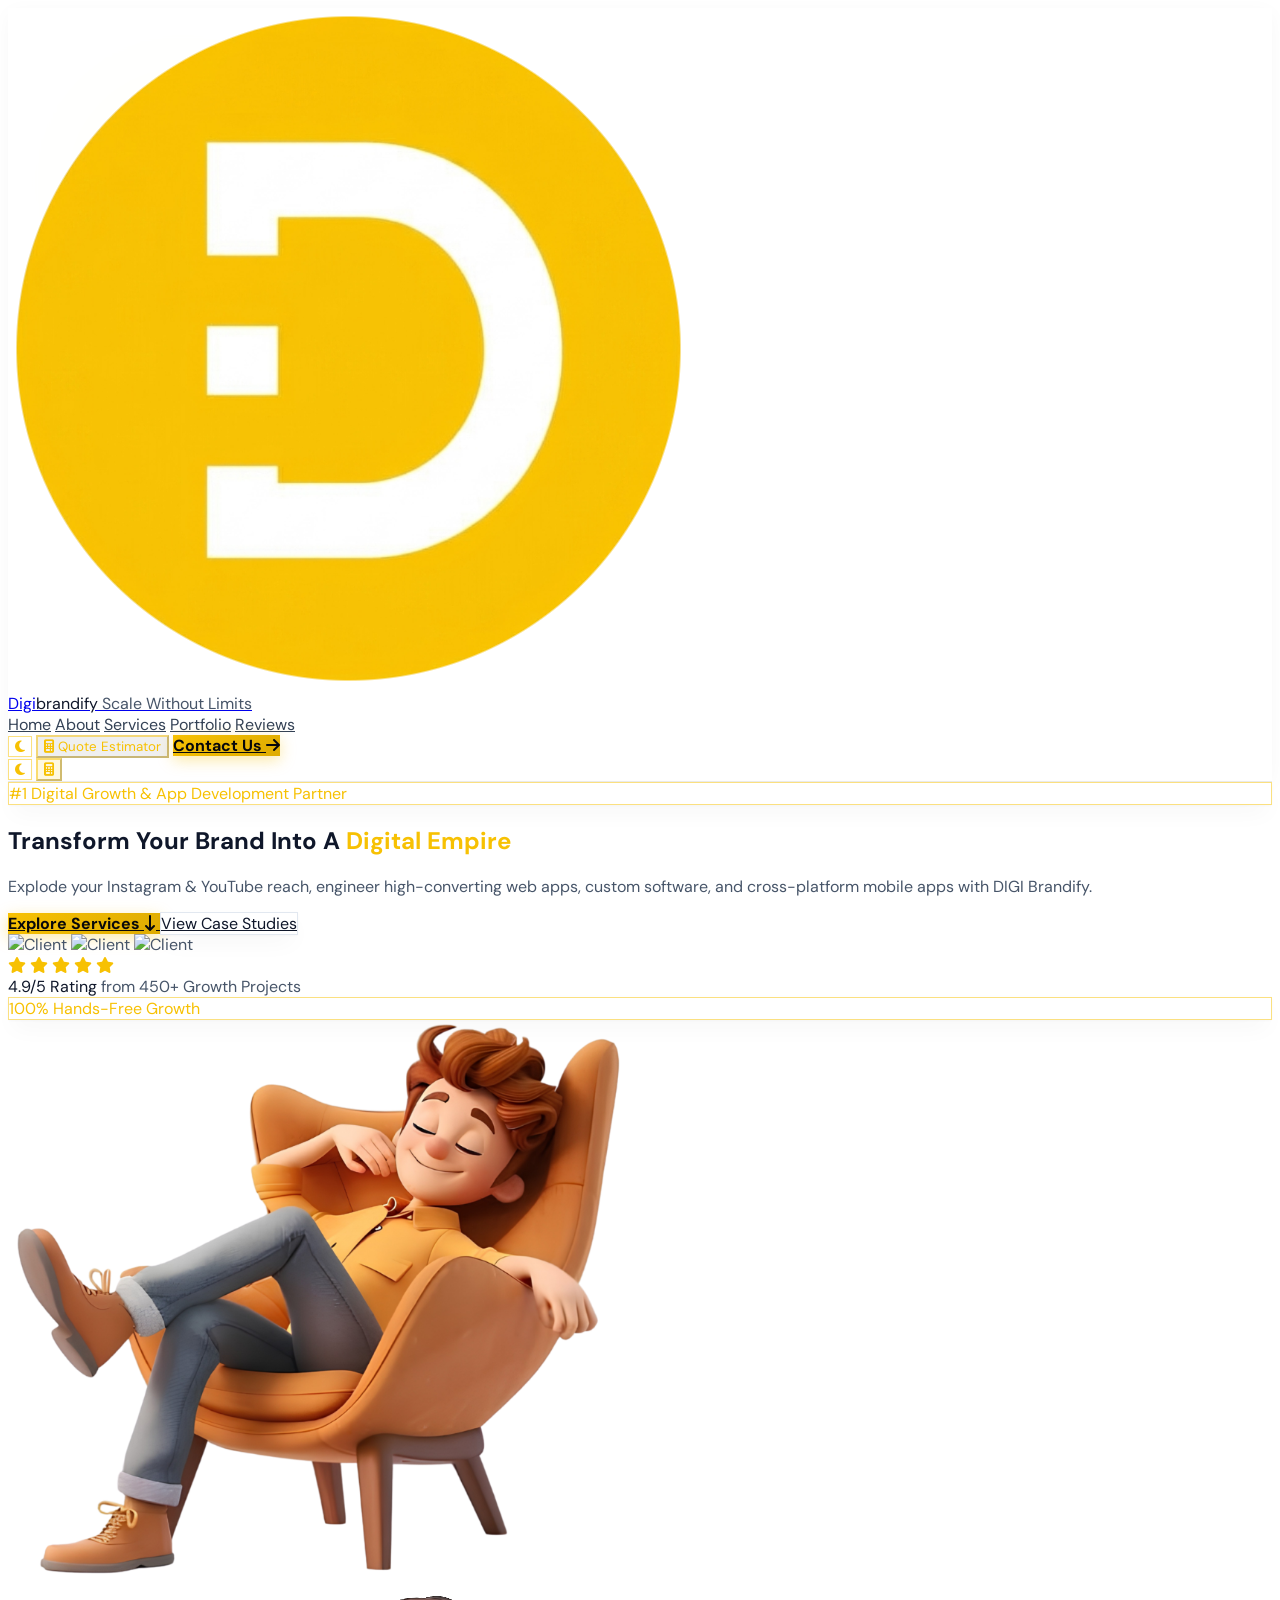
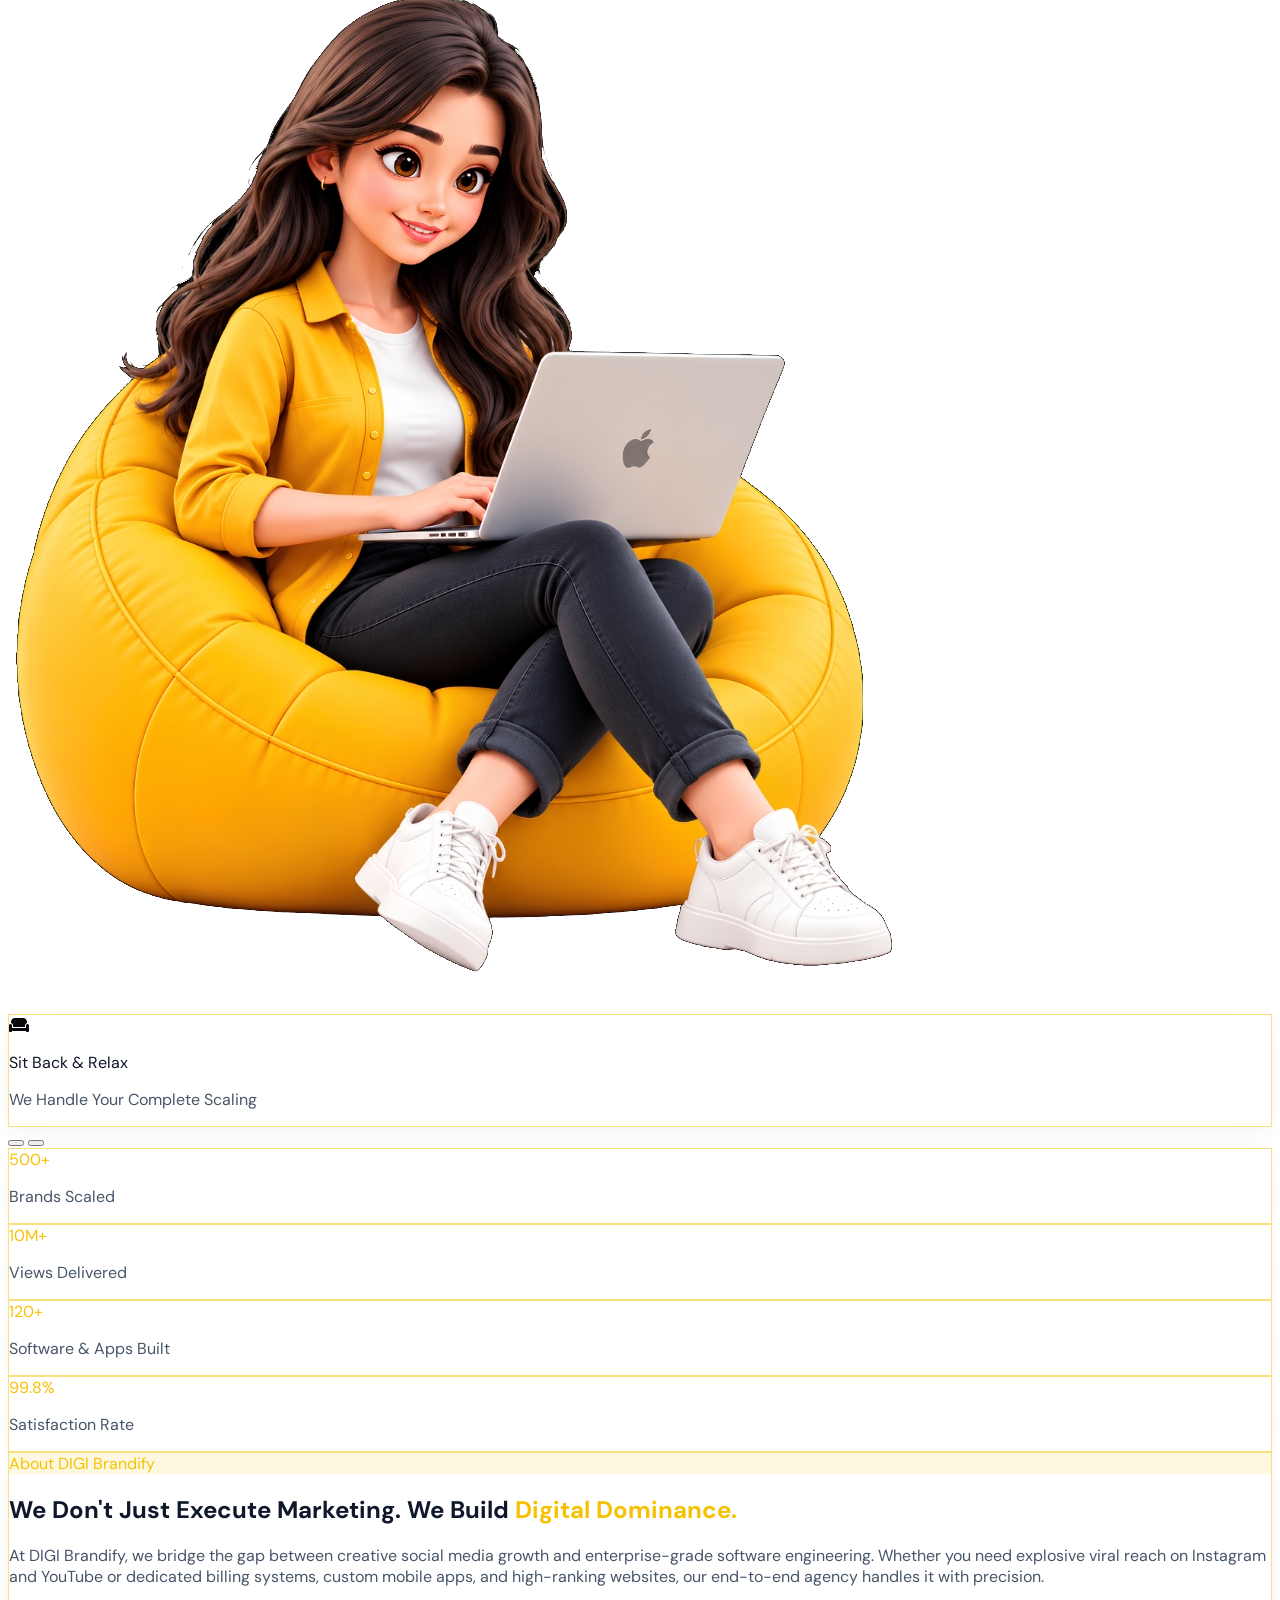
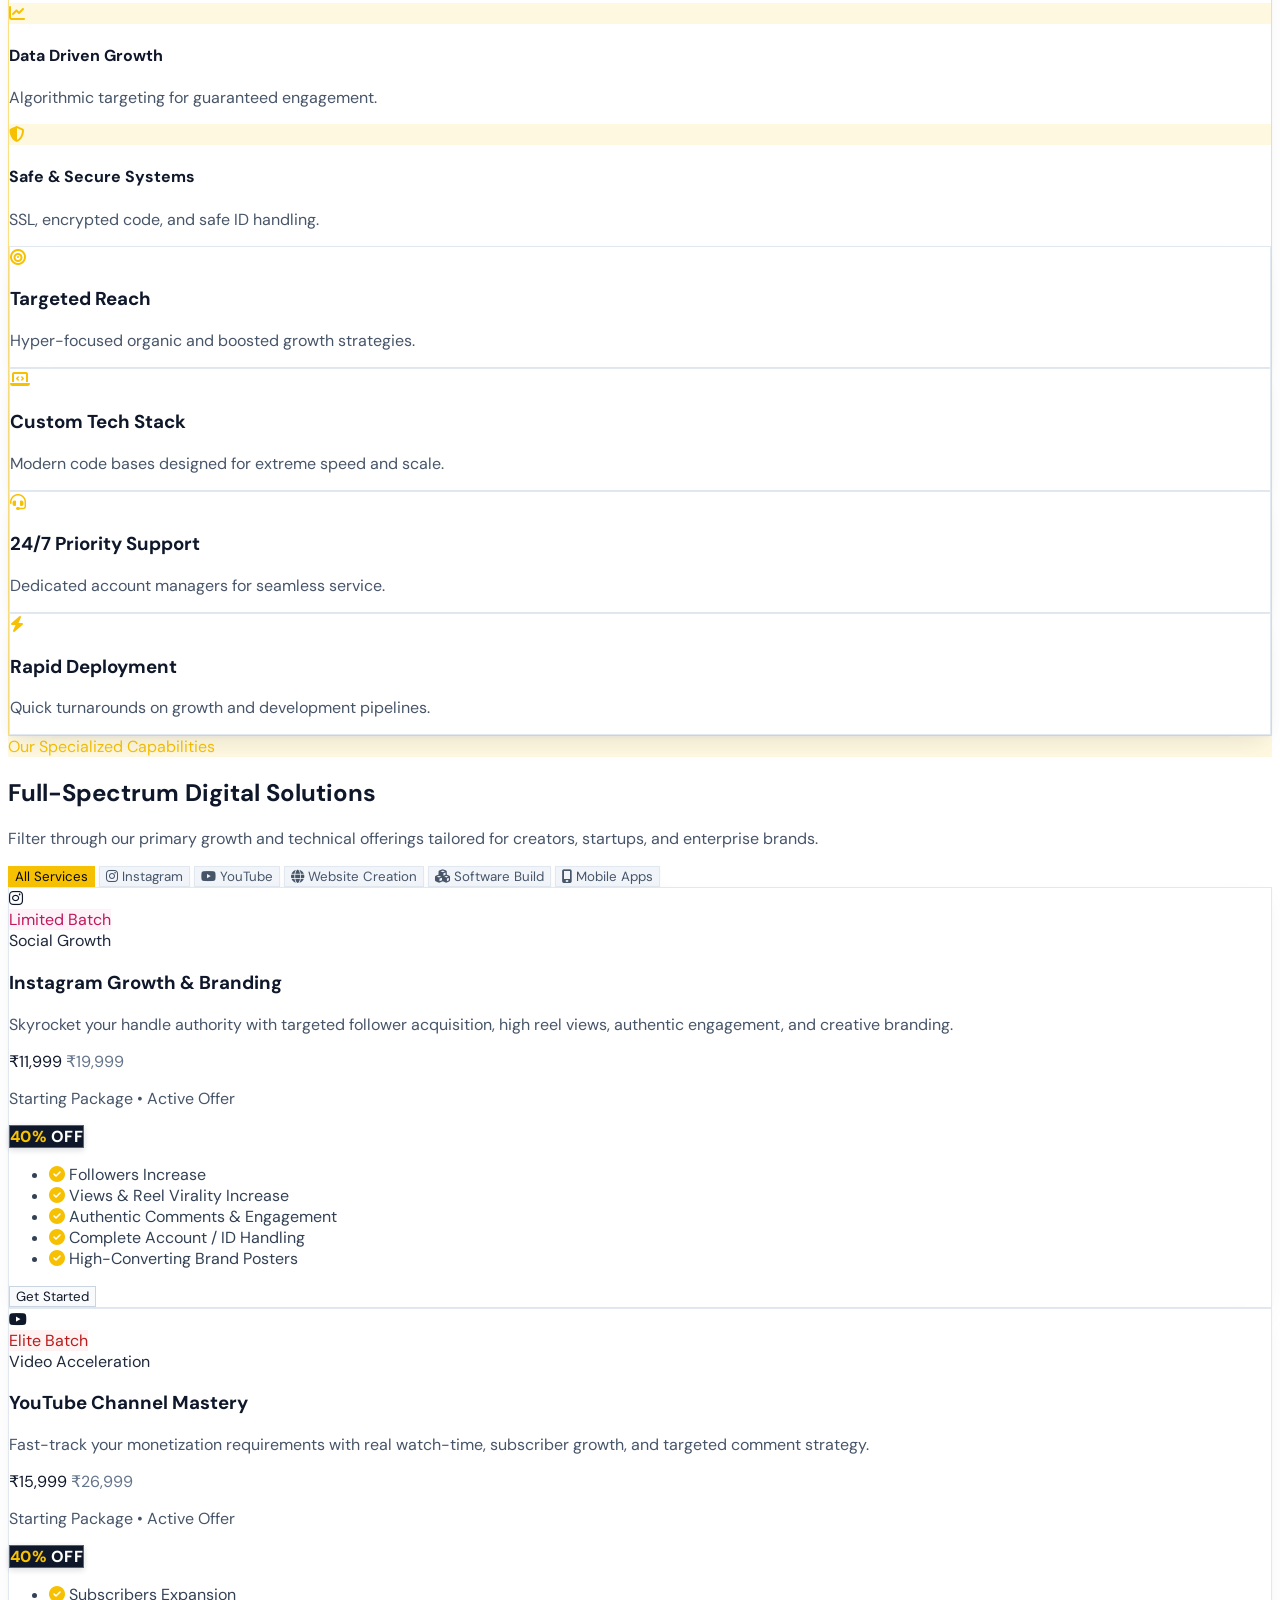
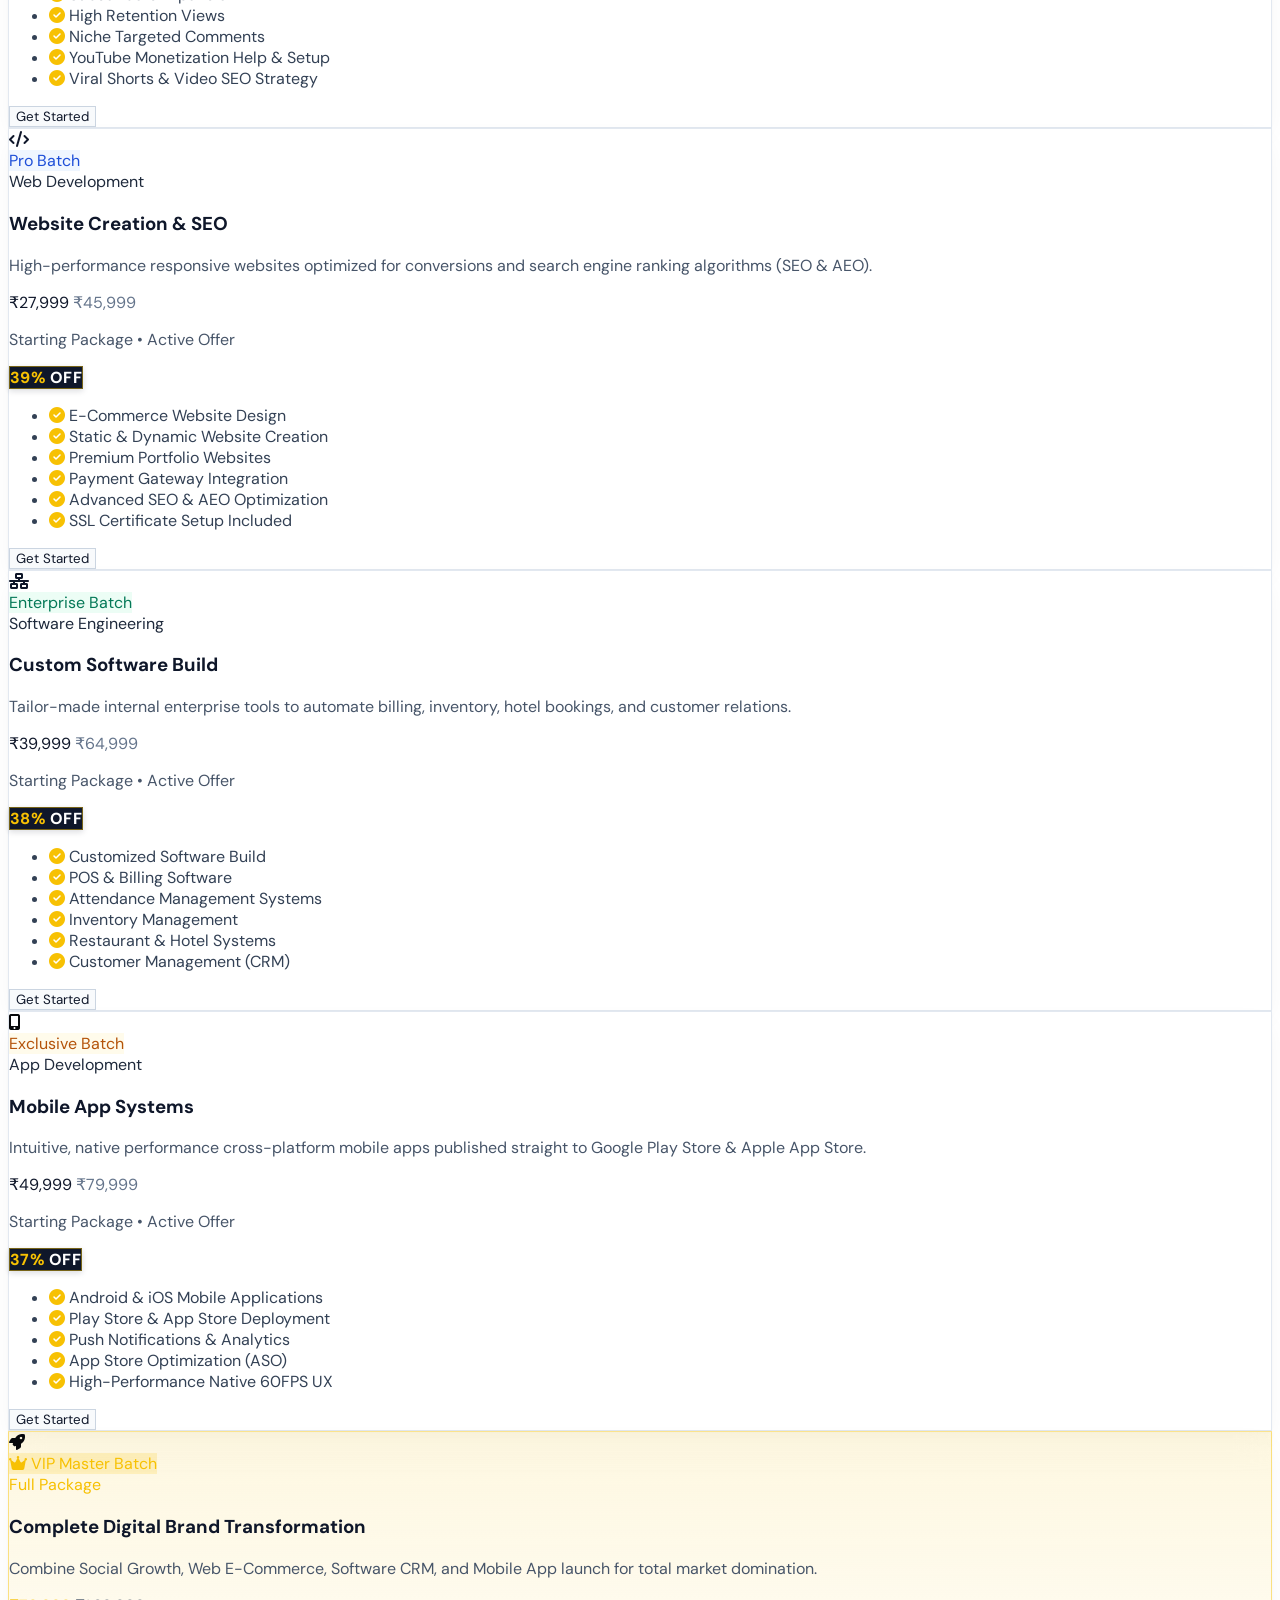
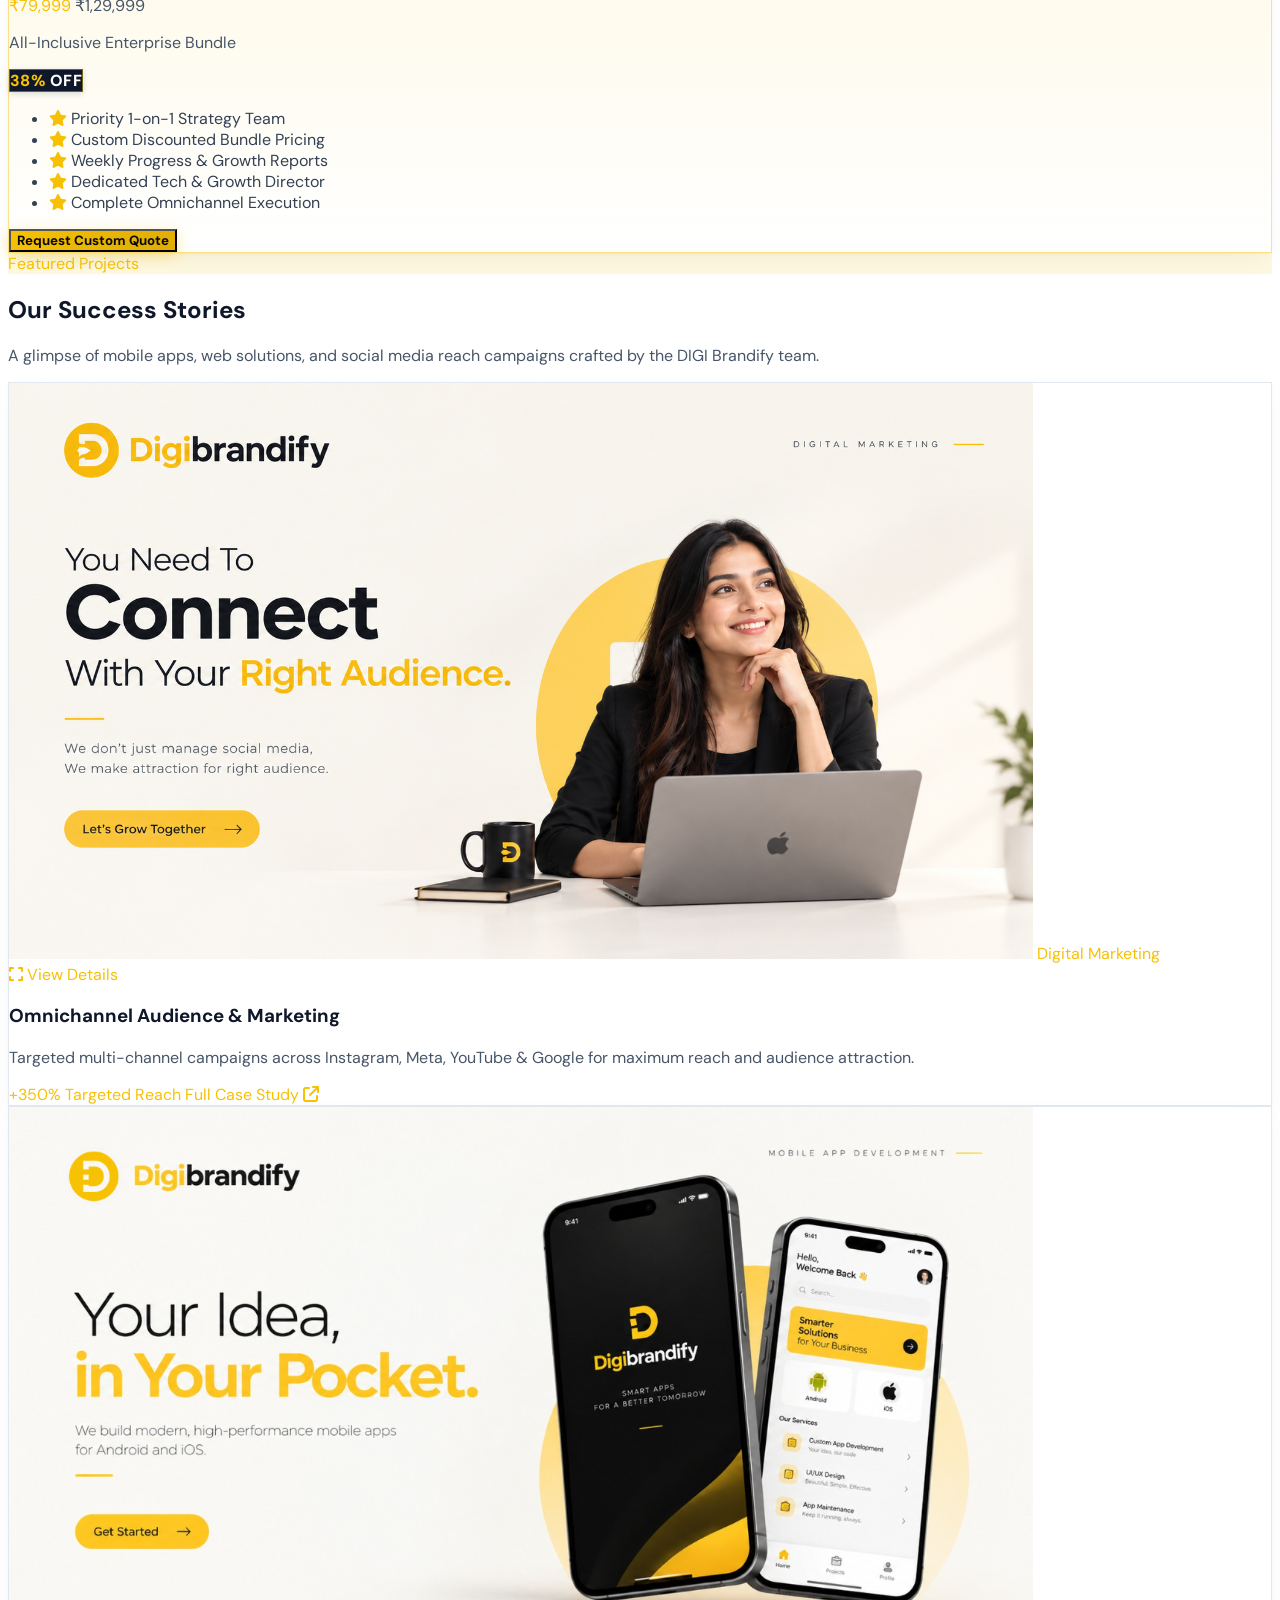
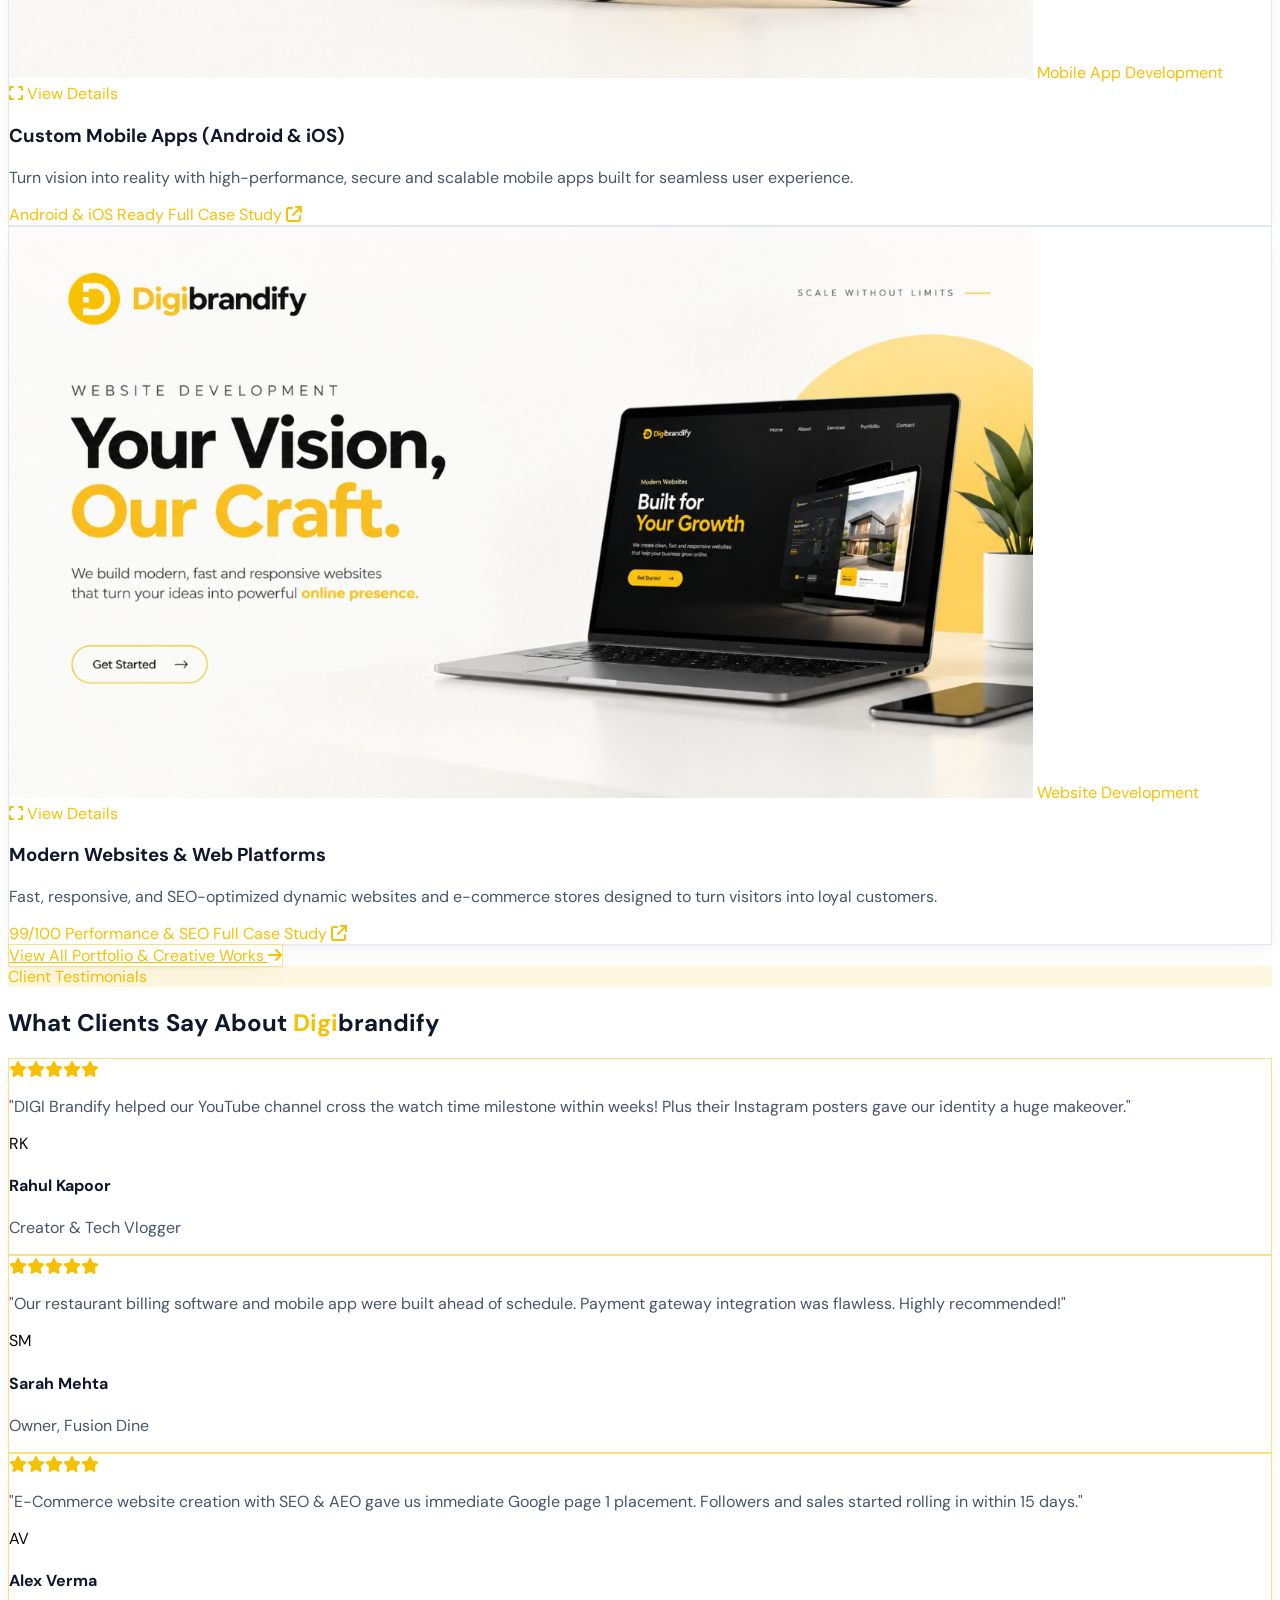
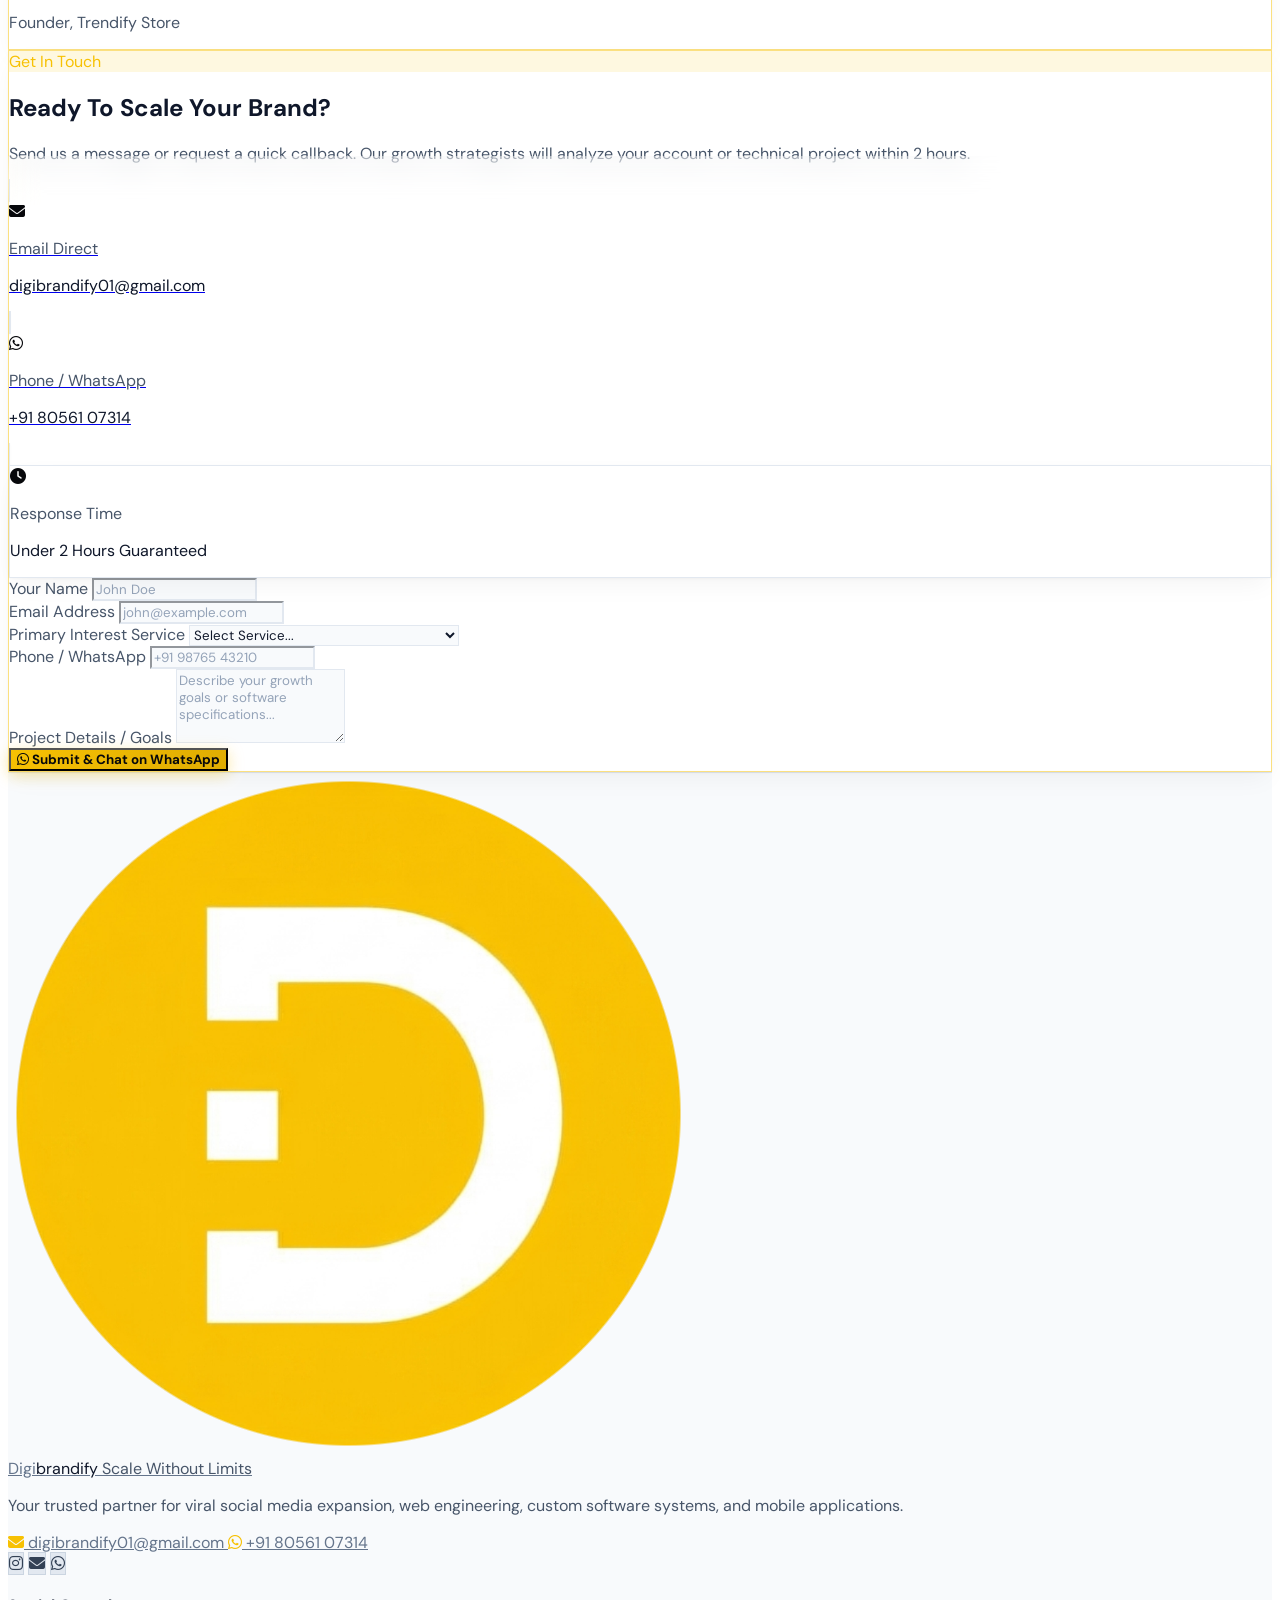
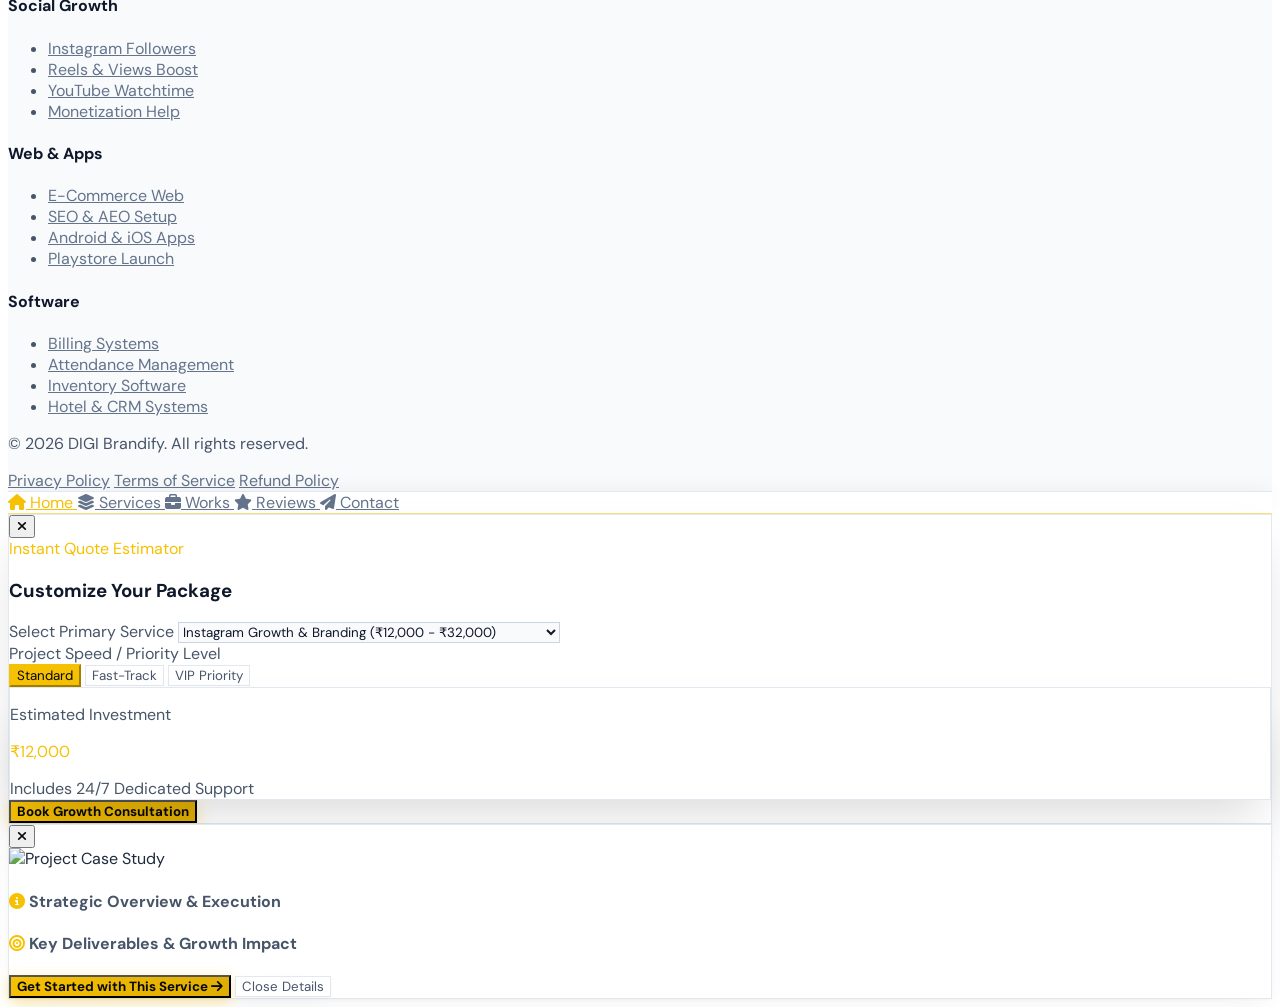
==== commit 73a4a9ef: "feat: Add standalone portfolio showcase page, 20 poster gallery, dual hero cartoon avatars, uniform " ====
--- a/digi_brandify_modern_digital_marketing_agency.html
+++ b/digi_brandify_modern_digital_marketing_agency.html
@@ -300,6 +300,67 @@
             border-color: rgba(247, 193, 3, 0.45) !important;
         }
 
+        /* Discount Badge System (Black, Yellow & White in Both Themes) */
+        .discount-badge {
+            background-color: #08090C !important;
+            color: #f7c103 !important;
+            border: 1px solid rgba(247, 193, 3, 0.45) !important;
+            box-shadow: 0 1px 4px rgba(0, 0, 0, 0.4) !important;
+            display: inline-flex !important;
+            align-items: center !important;
+            justify-content: center !important;
+            font-weight: 800 !important;
+            letter-spacing: 0.02em !important;
+        }
+        .discount-badge .badge-off {
+            color: #FFFFFF !important;
+            margin-left: 0.25rem !important;
+        }
+
+        /* Service Cards Pricing & Batch in Light Mode */
+        html.light .price-block {
+            border-color: #E2E8F0 !important;
+        }
+        html.light .discount-badge {
+            background-color: #0F172A !important;
+            color: #f7c103 !important;
+            border: 1px solid rgba(247, 193, 3, 0.45) !important;
+            box-shadow: 0 2px 6px rgba(15, 23, 42, 0.15) !important;
+        }
+        html.light .discount-badge .badge-off {
+            color: #FFFFFF !important;
+        }
+        html.light .batch-badge-pink {
+            background: #FDF2F8 !important;
+            color: #BE185D !important;
+            border-color: #FBCFE8 !important;
+        }
+        html.light .batch-badge-red {
+            background: #FEF2F2 !important;
+            color: #B91C1C !important;
+            border-color: #FECACA !important;
+        }
+        html.light .batch-badge-blue {
+            background: #EFF6FF !important;
+            color: #1D4ED8 !important;
+            border-color: #BFDBFE !important;
+        }
+        html.light .batch-badge-emerald {
+            background: #ECFDF5 !important;
+            color: #047857 !important;
+            border-color: #A7F3D0 !important;
+        }
+        html.light .batch-badge-amber {
+            background: #FFFBEB !important;
+            color: #B45309 !important;
+            border-color: #FDE68A !important;
+        }
+        html.light .batch-badge-yellow {
+            background: rgba(247, 193, 3, 0.18) !important;
+            color: #855800 !important;
+            border-color: rgba(247, 193, 3, 0.45) !important;
+        }
+
         /* Portfolio Popup Modal in Light Mode */
         html.light #portfolio-modal .glass-panel {
             background: #FFFFFF !important;
@@ -469,9 +530,9 @@
         <div class="max-w-7xl mx-auto px-4 sm:px-6 lg:px-8 h-20 flex items-center justify-between">
             <!-- Brand Logo -->
             <a href="#home" class="flex items-center gap-3.5 group">
-                <img src="assets/logo_icon.png" alt="DIGI Brandify Logo" class="w-10 h-10 rounded-full object-contain group-hover:scale-105 transition-transform duration-300">
+                <img src="assets/logo_icon.png" alt="Digibrandify Logo" class="w-10 h-10 rounded-full object-contain group-hover:scale-105 transition-transform duration-300">
                 <div class="flex flex-col">
-                    <span class="font-display text-xl font-extrabold tracking-wider leading-none"><span class="text-[#f7c103]">DIGI</span><span class="brand-text-name text-white">BRANDIFY</span></span>
+                    <span class="font-display text-xl font-extrabold tracking-wider leading-none"><span class="text-[#f7c103]">Digi</span><span class="brand-text-name text-white">brandify</span></span>
                     <span class="brand-tagline text-[10px] text-gray-400 tracking-widest uppercase mt-1 font-semibold">Scale Without Limits</span>
                 </div>
             </a>
@@ -560,9 +621,9 @@
                     </div>
                 </div>
 
-                <!-- Hero Visual - Relaxed Founder Character -->
+                <!-- Hero Visual - Alternating 3D Characters -->
                 <div class="lg:col-span-5">
-                    <div class="relative mx-auto max-w-md lg:max-w-none flex flex-col justify-center items-center">
+                    <div class="relative mx-auto max-w-md lg:max-w-none flex flex-col justify-center items-center" onmouseenter="if(typeof heroInterval !== 'undefined') clearInterval(heroInterval)" onmouseleave="if(typeof startHeroSlider !== 'undefined') startHeroSlider()">
                         <div class="relative w-full flex flex-col items-center animate-float">
                             <!-- Ambient Yellow Glow -->
                             <div class="absolute w-72 h-72 rounded-full bg-brand-yellow/20 blur-3xl pointer-events-none -z-10"></div>
@@ -576,18 +637,34 @@
                                 <span class="text-xs font-bold text-brand-yellow">100% Hands-Free Growth</span>
                             </div>
 
-                            <!-- 3D Character PNG -->
-                            <img src="assets/hero_character.png" alt="Relax while DIGI Brandify scales your brand" class="w-full max-h-[460px] sm:max-h-[500px] lg:max-h-[520px] object-contain drop-shadow-2xl">
+                            <!-- Slides Container (Fixed Height prevents layout jumping) -->
+                            <div class="relative w-full h-[380px] sm:h-[440px] lg:h-[470px] flex items-center justify-center">
+                                <!-- Slide 1: Male Founder Relaxing -->
+                                <div id="hero-slide-1" class="hero-character-slide absolute inset-0 flex items-center justify-center transition-all duration-700 ease-in-out opacity-100 scale-100 pointer-events-auto">
+                                    <img src="assets/hero_character.png" alt="Relax while Digibrandify scales your brand" class="h-full w-auto max-h-[380px] sm:max-h-[440px] lg:max-h-[470px] object-contain drop-shadow-2xl">
+                                </div>
+
+                                <!-- Slide 2: Female Founder on Laptop -->
+                                <div id="hero-slide-2" class="hero-character-slide absolute inset-0 flex items-center justify-center transition-all duration-700 ease-in-out opacity-0 scale-95 pointer-events-none">
+                                    <img src="assets/hero_character_female.png" alt="Work smart and scale fast with Digibrandify" class="h-full w-auto max-h-[380px] sm:max-h-[440px] lg:max-h-[470px] object-contain drop-shadow-2xl">
+                                </div>
+                            </div>
 
                             <!-- Bottom glass tag -->
-                            <div class="glass-panel px-5 py-2.5 rounded-2xl border border-brand-yellow/30 flex items-center gap-3 shadow-2xl -mt-2 z-20">
-                                <div class="w-8 h-8 rounded-xl bg-brand-yellow text-brand-dark flex items-center justify-center text-sm font-bold shadow-md">
+                            <div id="hero-bottom-tag" class="glass-panel px-5 py-2.5 rounded-2xl border border-brand-yellow/30 flex items-center gap-3 shadow-2xl -mt-2 z-20 transition-all duration-500">
+                                <div id="hero-tag-icon" class="w-8 h-8 rounded-xl bg-brand-yellow text-brand-dark flex items-center justify-center text-sm font-bold shadow-md transition-all duration-300">
                                     <i class="fa-solid fa-couch"></i>
                                 </div>
                                 <div>
-                                    <p class="text-xs font-bold text-white">Sit Back & Relax</p>
-                                    <p class="text-[11px] text-gray-400">We Handle Your Complete Scaling</p>
+                                    <p id="hero-tag-title" class="text-xs font-bold text-white transition-opacity duration-300">Sit Back & Relax</p>
+                                    <p id="hero-tag-desc" class="text-[11px] text-gray-400 transition-opacity duration-300">We Handle Your Complete Scaling</p>
                                 </div>
+                            </div>
+
+                            <!-- Slide Indicators / Dots -->
+                            <div class="flex items-center gap-2 mt-3 z-20">
+                                <button onclick="manualHeroSlide(0)" id="hero-dot-0" aria-label="Founder 1" class="h-1.5 w-6 rounded-full bg-brand-yellow transition-all duration-300 cursor-pointer"></button>
+                                <button onclick="manualHeroSlide(1)" id="hero-dot-1" aria-label="Founder 2" class="h-1.5 w-2 rounded-full bg-gray-600 hover:bg-gray-400 transition-all duration-300 cursor-pointer"></button>
                             </div>
                         </div>
                     </div>
@@ -718,61 +795,116 @@
             <div id="services-grid" class="grid sm:grid-cols-2 lg:grid-cols-3 gap-6">
                 
                 <!-- Instagram Card -->
-                <div class="service-card glass-panel glass-panel-hover p-6 rounded-3xl space-y-4" data-cat="instagram">
-                    <div class="w-12 h-12 rounded-2xl bg-gradient-to-tr from-purple-600 to-pink-500 flex items-center justify-center text-white text-2xl shadow-lg">
-                        <i class="fa-brands fa-instagram"></i>
-                    </div>
-                    <div>
+                <div class="service-card glass-panel glass-panel-hover p-6 rounded-3xl flex flex-col h-full" data-cat="instagram">
+                    <div class="flex items-center justify-between">
+                        <div class="w-12 h-12 rounded-2xl bg-gradient-to-tr from-purple-600 to-pink-500 flex items-center justify-center text-white text-2xl shadow-lg">
+                            <i class="fa-brands fa-instagram"></i>
+                        </div>
+                        <span class="batch-badge batch-badge-pink px-3 py-1 rounded-full text-[10px] sm:text-[11px] font-bold tracking-wide uppercase border bg-pink-500/10 text-pink-400 border-pink-500/30 flex items-center gap-1.5 shadow-sm">
+                            <span class="w-1.5 h-1.5 rounded-full bg-pink-400 animate-pulse"></span> Limited Batch
+                        </span>
+                    </div>
+                    <div class="mt-4">
                         <span class="text-xs text-pink-400 font-bold uppercase tracking-wider">Social Growth</span>
-                        <h3 class="text-xl font-bold text-white mt-1">Instagram Growth & Branding</h3>
-                    </div>
-                    <p class="text-xs text-gray-400 leading-relaxed">
+                        <h3 class="text-xl font-bold text-white mt-1 min-h-[56px] flex items-start">Instagram Growth & Branding</h3>
+                    </div>
+                    <p class="text-xs text-gray-400 leading-relaxed min-h-[60px] mt-2">
                         Skyrocket your handle authority with targeted follower acquisition, high reel views, authentic engagement, and creative branding.
                     </p>
-                    <ul class="space-y-2 text-xs text-gray-300 border-t border-gray-800/80 pt-4">
+                    <!-- Pricing Block -->
+                    <div class="price-block pt-3 pb-2 border-t border-gray-800/80 flex items-center justify-between mt-4">
+                        <div>
+                            <div class="flex items-baseline gap-2">
+                                <span class="text-2xl font-black font-display text-white">₹11,999</span>
+                                <span class="text-xs text-gray-500 line-through">₹19,999</span>
+                            </div>
+                            <p class="text-[10px] text-gray-400 font-medium">Starting Package • Active Offer</p>
+                        </div>
+                        <span class="discount-badge px-2.5 py-1 rounded-lg text-xs font-black">
+                            40%<span class="badge-off">OFF</span>
+                        </span>
+                    </div>
+                    <ul class="space-y-2 text-xs text-gray-300 border-t border-gray-800/80 pt-4 flex-1">
                         <li class="flex items-center gap-2"><i class="fa-solid fa-circle-check text-brand-yellow"></i> Followers Increase</li>
                         <li class="flex items-center gap-2"><i class="fa-solid fa-circle-check text-brand-yellow"></i> Views & Reel Virality Increase</li>
                         <li class="flex items-center gap-2"><i class="fa-solid fa-circle-check text-brand-yellow"></i> Authentic Comments & Engagement</li>
                         <li class="flex items-center gap-2"><i class="fa-solid fa-circle-check text-brand-yellow"></i> Complete Account / ID Handling</li>
                         <li class="flex items-center gap-2"><i class="fa-solid fa-circle-check text-brand-yellow"></i> High-Converting Brand Posters</li>
                     </ul>
-                    <button onclick="openCalcModal('Instagram Growth')" class="w-full mt-4 py-2.5 rounded-xl bg-white/5 hover:bg-brand-yellow hover:text-brand-dark text-white text-xs font-bold transition-all border border-white/10">Get Started</button>
+                    <button onclick="openCalcModal('Instagram Growth')" class="w-full mt-6 py-2.5 rounded-xl bg-white/5 hover:bg-brand-yellow hover:text-brand-dark text-white text-xs font-bold transition-all border border-white/10 mt-auto">Get Started</button>
                 </div>
 
                 <!-- YouTube Card -->
-                <div class="service-card glass-panel glass-panel-hover p-6 rounded-3xl space-y-4" data-cat="youtube">
-                    <div class="w-12 h-12 rounded-2xl bg-red-600 flex items-center justify-center text-white text-2xl shadow-lg">
-                        <i class="fa-brands fa-youtube"></i>
-                    </div>
-                    <div>
+                <div class="service-card glass-panel glass-panel-hover p-6 rounded-3xl flex flex-col h-full" data-cat="youtube">
+                    <div class="flex items-center justify-between">
+                        <div class="w-12 h-12 rounded-2xl bg-red-600 flex items-center justify-center text-white text-2xl shadow-lg">
+                            <i class="fa-brands fa-youtube"></i>
+                        </div>
+                        <span class="batch-badge batch-badge-red px-3 py-1 rounded-full text-[10px] sm:text-[11px] font-bold tracking-wide uppercase border bg-red-500/10 text-red-400 border-red-500/30 flex items-center gap-1.5 shadow-sm">
+                            <span class="w-1.5 h-1.5 rounded-full bg-red-400 animate-pulse"></span> Elite Batch
+                        </span>
+                    </div>
+                    <div class="mt-4">
                         <span class="text-xs text-red-400 font-bold uppercase tracking-wider">Video Acceleration</span>
-                        <h3 class="text-xl font-bold text-white mt-1">YouTube Channel Mastery</h3>
-                    </div>
-                    <p class="text-xs text-gray-400 leading-relaxed">
+                        <h3 class="text-xl font-bold text-white mt-1 min-h-[56px] flex items-start">YouTube Channel Mastery</h3>
+                    </div>
+                    <p class="text-xs text-gray-400 leading-relaxed min-h-[60px] mt-2">
                         Fast-track your monetization requirements with real watch-time, subscriber growth, and targeted comment strategy.
                     </p>
-                    <ul class="space-y-2 text-xs text-gray-300 border-t border-gray-800/80 pt-4">
+                    <!-- Pricing Block -->
+                    <div class="price-block pt-3 pb-2 border-t border-gray-800/80 flex items-center justify-between mt-4">
+                        <div>
+                            <div class="flex items-baseline gap-2">
+                                <span class="text-2xl font-black font-display text-white">₹15,999</span>
+                                <span class="text-xs text-gray-500 line-through">₹26,999</span>
+                            </div>
+                            <p class="text-[10px] text-gray-400 font-medium">Starting Package • Active Offer</p>
+                        </div>
+                        <span class="discount-badge px-2.5 py-1 rounded-lg text-xs font-black">
+                            40%<span class="badge-off">OFF</span>
+                        </span>
+                    </div>
+                    <ul class="space-y-2 text-xs text-gray-300 border-t border-gray-800/80 pt-4 flex-1">
                         <li class="flex items-center gap-2"><i class="fa-solid fa-circle-check text-brand-yellow"></i> Subscribers Expansion</li>
                         <li class="flex items-center gap-2"><i class="fa-solid fa-circle-check text-brand-yellow"></i> High Retention Views</li>
                         <li class="flex items-center gap-2"><i class="fa-solid fa-circle-check text-brand-yellow"></i> Niche Targeted Comments</li>
                         <li class="flex items-center gap-2"><i class="fa-solid fa-circle-check text-brand-yellow"></i> YouTube Monetization Help & Setup</li>
+                        <li class="flex items-center gap-2"><i class="fa-solid fa-circle-check text-brand-yellow"></i> Viral Shorts & Video SEO Strategy</li>
                     </ul>
-                    <button onclick="openCalcModal('YouTube Growth')" class="w-full mt-4 py-2.5 rounded-xl bg-white/5 hover:bg-brand-yellow hover:text-brand-dark text-white text-xs font-bold transition-all border border-white/10">Get Started</button>
+                    <button onclick="openCalcModal('YouTube Growth')" class="w-full mt-6 py-2.5 rounded-xl bg-white/5 hover:bg-brand-yellow hover:text-brand-dark text-white text-xs font-bold transition-all border border-white/10 mt-auto">Get Started</button>
                 </div>
 
                 <!-- Web Creation Card -->
-                <div class="service-card glass-panel glass-panel-hover p-6 rounded-3xl space-y-4" data-cat="website">
-                    <div class="w-12 h-12 rounded-2xl bg-blue-600 flex items-center justify-center text-white text-2xl shadow-lg">
-                        <i class="fa-solid fa-code"></i>
-                    </div>
-                    <div>
+                <div class="service-card glass-panel glass-panel-hover p-6 rounded-3xl flex flex-col h-full" data-cat="website">
+                    <div class="flex items-center justify-between">
+                        <div class="w-12 h-12 rounded-2xl bg-blue-600 flex items-center justify-center text-white text-2xl shadow-lg">
+                            <i class="fa-solid fa-code"></i>
+                        </div>
+                        <span class="batch-badge batch-badge-blue px-3 py-1 rounded-full text-[10px] sm:text-[11px] font-bold tracking-wide uppercase border bg-blue-500/10 text-blue-400 border-blue-500/30 flex items-center gap-1.5 shadow-sm">
+                            <span class="w-1.5 h-1.5 rounded-full bg-blue-400 animate-pulse"></span> Pro Batch
+                        </span>
+                    </div>
+                    <div class="mt-4">
                         <span class="text-xs text-blue-400 font-bold uppercase tracking-wider">Web Development</span>
-                        <h3 class="text-xl font-bold text-white mt-1">Website Creation & SEO</h3>
-                    </div>
-                    <p class="text-xs text-gray-400 leading-relaxed">
+                        <h3 class="text-xl font-bold text-white mt-1 min-h-[56px] flex items-start">Website Creation & SEO</h3>
+                    </div>
+                    <p class="text-xs text-gray-400 leading-relaxed min-h-[60px] mt-2">
                         High-performance responsive websites optimized for conversions and search engine ranking algorithms (SEO & AEO).
                     </p>
-                    <ul class="space-y-2 text-xs text-gray-300 border-t border-gray-800/80 pt-4">
+                    <!-- Pricing Block -->
+                    <div class="price-block pt-3 pb-2 border-t border-gray-800/80 flex items-center justify-between mt-4">
+                        <div>
+                            <div class="flex items-baseline gap-2">
+                                <span class="text-2xl font-black font-display text-white">₹27,999</span>
+                                <span class="text-xs text-gray-500 line-through">₹45,999</span>
+                            </div>
+                            <p class="text-[10px] text-gray-400 font-medium">Starting Package • Active Offer</p>
+                        </div>
+                        <span class="discount-badge px-2.5 py-1 rounded-lg text-xs font-black">
+                            39%<span class="badge-off">OFF</span>
+                        </span>
+                    </div>
+                    <ul class="space-y-2 text-xs text-gray-300 border-t border-gray-800/80 pt-4 flex-1">
                         <li class="flex items-center gap-2"><i class="fa-solid fa-circle-check text-brand-yellow"></i> E-Commerce Website Design</li>
                         <li class="flex items-center gap-2"><i class="fa-solid fa-circle-check text-brand-yellow"></i> Static & Dynamic Website Creation</li>
                         <li class="flex items-center gap-2"><i class="fa-solid fa-circle-check text-brand-yellow"></i> Premium Portfolio Websites</li>
@@ -780,22 +912,40 @@
                         <li class="flex items-center gap-2"><i class="fa-solid fa-circle-check text-brand-yellow"></i> Advanced SEO & AEO Optimization</li>
                         <li class="flex items-center gap-2"><i class="fa-solid fa-circle-check text-brand-yellow"></i> SSL Certificate Setup Included</li>
                     </ul>
-                    <button onclick="openCalcModal('Website Creation')" class="w-full mt-4 py-2.5 rounded-xl bg-white/5 hover:bg-brand-yellow hover:text-brand-dark text-white text-xs font-bold transition-all border border-white/10">Get Started</button>
+                    <button onclick="openCalcModal('Website Creation')" class="w-full mt-6 py-2.5 rounded-xl bg-white/5 hover:bg-brand-yellow hover:text-brand-dark text-white text-xs font-bold transition-all border border-white/10 mt-auto">Get Started</button>
                 </div>
 
                 <!-- Software Engineering Card -->
-                <div class="service-card glass-panel glass-panel-hover p-6 rounded-3xl space-y-4" data-cat="software">
-                    <div class="w-12 h-12 rounded-2xl bg-emerald-600 flex items-center justify-center text-white text-2xl shadow-lg">
-                        <i class="fa-solid fa-network-wired"></i>
-                    </div>
-                    <div>
+                <div class="service-card glass-panel glass-panel-hover p-6 rounded-3xl flex flex-col h-full" data-cat="software">
+                    <div class="flex items-center justify-between">
+                        <div class="w-12 h-12 rounded-2xl bg-emerald-600 flex items-center justify-center text-white text-2xl shadow-lg">
+                            <i class="fa-solid fa-network-wired"></i>
+                        </div>
+                        <span class="batch-badge batch-badge-emerald px-3 py-1 rounded-full text-[10px] sm:text-[11px] font-bold tracking-wide uppercase border bg-emerald-500/10 text-emerald-400 border-emerald-500/30 flex items-center gap-1.5 shadow-sm">
+                            <span class="w-1.5 h-1.5 rounded-full bg-emerald-400 animate-pulse"></span> Enterprise Batch
+                        </span>
+                    </div>
+                    <div class="mt-4">
                         <span class="text-xs text-emerald-400 font-bold uppercase tracking-wider">Software Engineering</span>
-                        <h3 class="text-xl font-bold text-white mt-1">Custom Software Build</h3>
-                    </div>
-                    <p class="text-xs text-gray-400 leading-relaxed">
+                        <h3 class="text-xl font-bold text-white mt-1 min-h-[56px] flex items-start">Custom Software Build</h3>
+                    </div>
+                    <p class="text-xs text-gray-400 leading-relaxed min-h-[60px] mt-2">
                         Tailor-made internal enterprise tools to automate billing, inventory, hotel bookings, and customer relations.
                     </p>
-                    <ul class="space-y-2 text-xs text-gray-300 border-t border-gray-800/80 pt-4">
+                    <!-- Pricing Block -->
+                    <div class="price-block pt-3 pb-2 border-t border-gray-800/80 flex items-center justify-between mt-4">
+                        <div>
+                            <div class="flex items-baseline gap-2">
+                                <span class="text-2xl font-black font-display text-white">₹39,999</span>
+                                <span class="text-xs text-gray-500 line-through">₹64,999</span>
+                            </div>
+                            <p class="text-[10px] text-gray-400 font-medium">Starting Package • Active Offer</p>
+                        </div>
+                        <span class="discount-badge px-2.5 py-1 rounded-lg text-xs font-black">
+                            38%<span class="badge-off">OFF</span>
+                        </span>
+                    </div>
+                    <ul class="space-y-2 text-xs text-gray-300 border-t border-gray-800/80 pt-4 flex-1">
                         <li class="flex items-center gap-2"><i class="fa-solid fa-circle-check text-brand-yellow"></i> Customized Software Build</li>
                         <li class="flex items-center gap-2"><i class="fa-solid fa-circle-check text-brand-yellow"></i> POS & Billing Software</li>
                         <li class="flex items-center gap-2"><i class="fa-solid fa-circle-check text-brand-yellow"></i> Attendance Management Systems</li>
@@ -803,48 +953,87 @@
                         <li class="flex items-center gap-2"><i class="fa-solid fa-circle-check text-brand-yellow"></i> Restaurant & Hotel Systems</li>
                         <li class="flex items-center gap-2"><i class="fa-solid fa-circle-check text-brand-yellow"></i> Customer Management (CRM)</li>
                     </ul>
-                    <button onclick="openCalcModal('Software Build')" class="w-full mt-4 py-2.5 rounded-xl bg-white/5 hover:bg-brand-yellow hover:text-brand-dark text-white text-xs font-bold transition-all border border-white/10">Get Started</button>
+                    <button onclick="openCalcModal('Software Build')" class="w-full mt-6 py-2.5 rounded-xl bg-white/5 hover:bg-brand-yellow hover:text-brand-dark text-white text-xs font-bold transition-all border border-white/10 mt-auto">Get Started</button>
                 </div>
 
                 <!-- Mobile App Card -->
-                <div class="service-card glass-panel glass-panel-hover p-6 rounded-3xl space-y-4" data-cat="mobile">
-                    <div class="w-12 h-12 rounded-2xl bg-amber-500 flex items-center justify-center text-brand-dark text-2xl font-bold shadow-lg">
-                        <i class="fa-solid fa-mobile-screen-button"></i>
-                    </div>
-                    <div>
+                <div class="service-card glass-panel glass-panel-hover p-6 rounded-3xl flex flex-col h-full" data-cat="mobile">
+                    <div class="flex items-center justify-between">
+                        <div class="w-12 h-12 rounded-2xl bg-amber-500 flex items-center justify-center text-brand-dark text-2xl font-bold shadow-lg">
+                            <i class="fa-solid fa-mobile-screen-button"></i>
+                        </div>
+                        <span class="batch-badge batch-badge-amber px-3 py-1 rounded-full text-[10px] sm:text-[11px] font-bold tracking-wide uppercase border bg-amber-500/10 text-amber-400 border-amber-500/30 flex items-center gap-1.5 shadow-sm">
+                            <span class="w-1.5 h-1.5 rounded-full bg-amber-400 animate-pulse"></span> Exclusive Batch
+                        </span>
+                    </div>
+                    <div class="mt-4">
                         <span class="text-xs text-amber-400 font-bold uppercase tracking-wider">App Development</span>
-                        <h3 class="text-xl font-bold text-white mt-1">Mobile App Systems</h3>
-                    </div>
-                    <p class="text-xs text-gray-400 leading-relaxed">
+                        <h3 class="text-xl font-bold text-white mt-1 min-h-[56px] flex items-start">Mobile App Systems</h3>
+                    </div>
+                    <p class="text-xs text-gray-400 leading-relaxed min-h-[60px] mt-2">
                         Intuitive, native performance cross-platform mobile apps published straight to Google Play Store & Apple App Store.
                     </p>
-                    <ul class="space-y-2 text-xs text-gray-300 border-t border-gray-800/80 pt-4">
+                    <!-- Pricing Block -->
+                    <div class="price-block pt-3 pb-2 border-t border-gray-800/80 flex items-center justify-between mt-4">
+                        <div>
+                            <div class="flex items-baseline gap-2">
+                                <span class="text-2xl font-black font-display text-white">₹49,999</span>
+                                <span class="text-xs text-gray-500 line-through">₹79,999</span>
+                            </div>
+                            <p class="text-[10px] text-gray-400 font-medium">Starting Package • Active Offer</p>
+                        </div>
+                        <span class="discount-badge px-2.5 py-1 rounded-lg text-xs font-black">
+                            37%<span class="badge-off">OFF</span>
+                        </span>
+                    </div>
+                    <ul class="space-y-2 text-xs text-gray-300 border-t border-gray-800/80 pt-4 flex-1">
                         <li class="flex items-center gap-2"><i class="fa-solid fa-circle-check text-brand-yellow"></i> Android & iOS Mobile Applications</li>
                         <li class="flex items-center gap-2"><i class="fa-solid fa-circle-check text-brand-yellow"></i> Play Store & App Store Deployment</li>
                         <li class="flex items-center gap-2"><i class="fa-solid fa-circle-check text-brand-yellow"></i> Push Notifications & Analytics</li>
                         <li class="flex items-center gap-2"><i class="fa-solid fa-circle-check text-brand-yellow"></i> App Store Optimization (ASO)</li>
+                        <li class="flex items-center gap-2"><i class="fa-solid fa-circle-check text-brand-yellow"></i> High-Performance Native 60FPS UX</li>
                     </ul>
-                    <button onclick="openCalcModal('Mobile App Build')" class="w-full mt-4 py-2.5 rounded-xl bg-white/5 hover:bg-brand-yellow hover:text-brand-dark text-white text-xs font-bold transition-all border border-white/10">Get Started</button>
+                    <button onclick="openCalcModal('Mobile App Build')" class="w-full mt-6 py-2.5 rounded-xl bg-white/5 hover:bg-brand-yellow hover:text-brand-dark text-white text-xs font-bold transition-all border border-white/10 mt-auto">Get Started</button>
                 </div>
 
                 <!-- Custom Combo Growth Pack -->
-                <div class="service-card glass-panel glass-panel-hover p-6 rounded-3xl space-y-4 border-brand-yellow/40 bg-gradient-to-b from-brand-yellow/10 to-transparent" data-cat="all">
-                    <div class="w-12 h-12 rounded-2xl bg-brand-yellow flex items-center justify-center text-brand-dark text-2xl font-bold shadow-lg">
-                        <i class="fa-solid fa-rocket"></i>
-                    </div>
-                    <div>
+                <div class="service-card glass-panel glass-panel-hover p-6 rounded-3xl flex flex-col h-full border-brand-yellow/40 bg-gradient-to-b from-brand-yellow/10 to-transparent" data-cat="all">
+                    <div class="flex items-center justify-between">
+                        <div class="w-12 h-12 rounded-2xl bg-brand-yellow flex items-center justify-center text-brand-dark text-2xl font-bold shadow-lg">
+                            <i class="fa-solid fa-rocket"></i>
+                        </div>
+                        <span class="batch-badge batch-badge-yellow px-3 py-1 rounded-full text-[10px] sm:text-[11px] font-bold tracking-wide uppercase border bg-brand-yellow/15 text-brand-yellow border-brand-yellow/40 flex items-center gap-1.5 shadow-sm">
+                            <i class="fa-solid fa-crown text-[10px]"></i> VIP Master Batch
+                        </span>
+                    </div>
+                    <div class="mt-4">
                         <span class="text-xs text-brand-yellow font-bold uppercase tracking-wider">Full Package</span>
-                        <h3 class="text-xl font-bold text-white mt-1">Complete Digital Brand Transformation</h3>
-                    </div>
-                    <p class="text-xs text-gray-300 leading-relaxed">
+                        <h3 class="text-xl font-bold text-white mt-1 min-h-[56px] flex items-start">Complete Digital Brand Transformation</h3>
+                    </div>
+                    <p class="text-xs text-gray-300 leading-relaxed min-h-[60px] mt-2">
                         Combine Social Growth, Web E-Commerce, Software CRM, and Mobile App launch for total market domination.
                     </p>
-                    <ul class="space-y-2 text-xs text-gray-300 border-t border-gray-800/80 pt-4">
+                    <!-- Pricing Block -->
+                    <div class="price-block pt-3 pb-2 border-t border-brand-yellow/30 flex items-center justify-between mt-4">
+                        <div>
+                            <div class="flex items-baseline gap-2">
+                                <span class="text-2xl font-black font-display text-brand-yellow">₹79,999</span>
+                                <span class="text-xs text-gray-400 line-through">₹1,29,999</span>
+                            </div>
+                            <p class="text-[10px] text-gray-400 font-medium">All-Inclusive Enterprise Bundle</p>
+                        </div>
+                        <span class="discount-badge px-2.5 py-1 rounded-lg text-xs font-black">
+                            38%<span class="badge-off">OFF</span>
+                        </span>
+                    </div>
+                    <ul class="space-y-2 text-xs text-gray-300 border-t border-brand-yellow/30 pt-4 flex-1">
                         <li class="flex items-center gap-2"><i class="fa-solid fa-star text-brand-yellow"></i> Priority 1-on-1 Strategy Team</li>
                         <li class="flex items-center gap-2"><i class="fa-solid fa-star text-brand-yellow"></i> Custom Discounted Bundle Pricing</li>
                         <li class="flex items-center gap-2"><i class="fa-solid fa-star text-brand-yellow"></i> Weekly Progress & Growth Reports</li>
+                        <li class="flex items-center gap-2"><i class="fa-solid fa-star text-brand-yellow"></i> Dedicated Tech & Growth Director</li>
+                        <li class="flex items-center gap-2"><i class="fa-solid fa-star text-brand-yellow"></i> Complete Omnichannel Execution</li>
                     </ul>
-                    <button onclick="openCalcModal('Complete Digital Bundle')" class="w-full mt-4 glass-button py-2.5 rounded-xl text-xs font-bold">Request Custom Quote</button>
+                    <button onclick="openCalcModal('Complete Digital Bundle')" class="w-full mt-6 py-2.5 rounded-xl glass-button text-xs font-bold mt-auto">Request Custom Quote</button>
                 </div>
 
             </div>
@@ -939,21 +1128,21 @@
 
             <!-- View More Button -->
             <div class="mt-12 text-center">
-                <button onclick="handleViewMorePortfolio()" class="inline-flex items-center gap-2.5 px-8 py-3.5 rounded-2xl glass-panel border border-brand-yellow/40 text-brand-yellow hover:bg-brand-yellow hover:text-brand-dark font-bold text-sm transition-all duration-300 shadow-lg hover:shadow-brand-yellow/20 cursor-pointer group">
-                    <span>View More</span>
-                    <i class="fa-solid fa-arrow-right text-xs group-hover:translate-x-1 transition-transform"></i>
-                </button>
+                <a href="portfolio.html" class="inline-flex items-center gap-3 px-9 py-4 rounded-2xl glass-panel border border-brand-yellow/40 text-brand-yellow hover:bg-brand-yellow hover:text-brand-dark font-bold text-sm sm:text-base transition-all duration-300 shadow-xl hover:shadow-brand-yellow/30 hover:scale-105 active:scale-95 cursor-pointer group">
+                    <span>View All Portfolio & Creative Works</span>
+                    <i class="fa-solid fa-arrow-right text-xs group-hover:translate-x-1.5 transition-transform"></i>
+                </a>
             </div>
         </div>
     </section>
 
     <section id="reviews" class="py-20 relative">
         <div class="max-w-7xl mx-auto px-4 sm:px-6 lg:px-8">
-            <div class="text-center max-w-3xl mx-auto mb-12 space-y-3">
+            <div class="text-center max-w-5xl mx-auto mb-12 space-y-3">
                 <div class="inline-block px-3 py-1 rounded-lg bg-brand-yellow/10 border border-brand-yellow/30 text-brand-yellow text-xs font-bold uppercase tracking-wider">
                     Client Testimonials
                 </div>
-                <h2 class="text-3xl sm:text-5xl font-display font-bold text-white">What Clients Say About DIGI Brandify</h2>
+                <h2 class="text-2xl sm:text-3xl md:text-4xl lg:text-5xl font-display font-bold text-white md:whitespace-nowrap">What Clients Say About <span class="text-brand-yellow">Digi</span><span class="brand-text-name text-white">brandify</span></h2>
             </div>
 
             <div class="grid md:grid-cols-3 gap-6">
@@ -1112,9 +1301,9 @@
             <div class="grid grid-cols-2 md:grid-cols-5 gap-8 mb-12">
                 <div class="col-span-2 space-y-4">
                     <a href="#home" class="flex items-center gap-3 group">
-                        <img src="assets/logo_icon.png" alt="DIGI Brandify Logo" class="w-9 h-9 rounded-full object-contain group-hover:scale-105 transition-transform duration-300">
+                        <img src="assets/logo_icon.png" alt="Digibrandify Logo" class="w-9 h-9 rounded-full object-contain group-hover:scale-105 transition-transform duration-300">
                         <div class="flex flex-col">
-                            <span class="font-display text-lg font-extrabold tracking-wider leading-none"><span class="text-[#f7c103]">DIGI</span><span class="brand-text-name text-white">BRANDIFY</span></span>
+                            <span class="font-display text-lg font-extrabold tracking-wider leading-none"><span class="text-[#f7c103]">Digi</span><span class="brand-text-name text-white">brandify</span></span>
                             <span class="brand-tagline text-[9px] text-gray-400 tracking-widest uppercase mt-1 font-semibold">Scale Without Limits</span>
                         </div>
                     </a>
@@ -1457,7 +1646,7 @@
 
         // Portfolio Showcase & Modal Logic
         function handleViewMorePortfolio() {
-            showToast('🚀 More Case Studies & Client Projects Coming Soon!');
+            window.location.href = 'portfolio.html';
         }
 
         const portfolioProjects = [
@@ -1620,9 +1809,90 @@
             if (mIcon) mIcon.className = isLight ? 'fa-solid fa-moon text-sm' : 'fa-solid fa-sun text-sm';
         }
 
+        // Hero Character Alternation (every 5 seconds)
+        let currentHeroSlide = 0;
+        let heroInterval = null;
+
+        const heroSlideData = [
+            {
+                icon: 'fa-solid fa-couch',
+                title: 'Sit Back & Relax',
+                desc: 'We Handle Your Complete Scaling'
+            },
+            {
+                icon: 'fa-solid fa-laptop-code',
+                title: 'Focus On Your Business',
+                desc: 'We Engineer Your Digital Growth'
+            }
+        ];
+
+        function setHeroSlide(index) {
+            currentHeroSlide = index;
+            const slide1 = document.getElementById('hero-slide-1');
+            const slide2 = document.getElementById('hero-slide-2');
+            const dot0 = document.getElementById('hero-dot-0');
+            const dot1 = document.getElementById('hero-dot-1');
+            const tagIcon = document.getElementById('hero-tag-icon');
+            const tagTitle = document.getElementById('hero-tag-title');
+            const tagDesc = document.getElementById('hero-tag-desc');
+
+            if (!slide1 || !slide2) return;
+
+            if (index === 0) {
+                slide1.classList.remove('opacity-0', 'scale-95', 'pointer-events-none');
+                slide1.classList.add('opacity-100', 'scale-100', 'pointer-events-auto');
+
+                slide2.classList.remove('opacity-100', 'scale-100', 'pointer-events-auto');
+                slide2.classList.add('opacity-0', 'scale-95', 'pointer-events-none');
+
+                if (dot0 && dot1) {
+                    dot0.className = 'h-1.5 w-6 rounded-full bg-brand-yellow transition-all duration-300 cursor-pointer';
+                    dot1.className = 'h-1.5 w-2 rounded-full bg-gray-600 hover:bg-gray-400 transition-all duration-300 cursor-pointer';
+                }
+            } else {
+                slide2.classList.remove('opacity-0', 'scale-95', 'pointer-events-none');
+                slide2.classList.add('opacity-100', 'scale-100', 'pointer-events-auto');
+
+                slide1.classList.remove('opacity-100', 'scale-100', 'pointer-events-auto');
+                slide1.classList.add('opacity-0', 'scale-95', 'pointer-events-none');
+
+                if (dot0 && dot1) {
+                    dot0.className = 'h-1.5 w-2 rounded-full bg-gray-600 hover:bg-gray-400 transition-all duration-300 cursor-pointer';
+                    dot1.className = 'h-1.5 w-6 rounded-full bg-brand-yellow transition-all duration-300 cursor-pointer';
+                }
+            }
+
+            if (tagTitle && tagDesc && tagIcon) {
+                tagTitle.style.opacity = '0';
+                tagDesc.style.opacity = '0';
+                setTimeout(() => {
+                    tagIcon.innerHTML = `<i class="${heroSlideData[index].icon}"></i>`;
+                    tagTitle.textContent = heroSlideData[index].title;
+                    tagDesc.textContent = heroSlideData[index].desc;
+                    tagTitle.style.opacity = '1';
+                    tagDesc.style.opacity = '1';
+                }, 200);
+            }
+        }
+
+        function nextHeroSlide() {
+            setHeroSlide((currentHeroSlide + 1) % 2);
+        }
+
+        function startHeroSlider() {
+            if (heroInterval) clearInterval(heroInterval);
+            heroInterval = setInterval(nextHeroSlide, 5000);
+        }
+
+        function manualHeroSlide(index) {
+            setHeroSlide(index);
+            startHeroSlider();
+        }
+
         document.addEventListener('DOMContentLoaded', () => {
             const isLight = document.documentElement.classList.contains('light');
             updateThemeIcons(isLight);
+            startHeroSlider();
         });
     </script>
 </body>
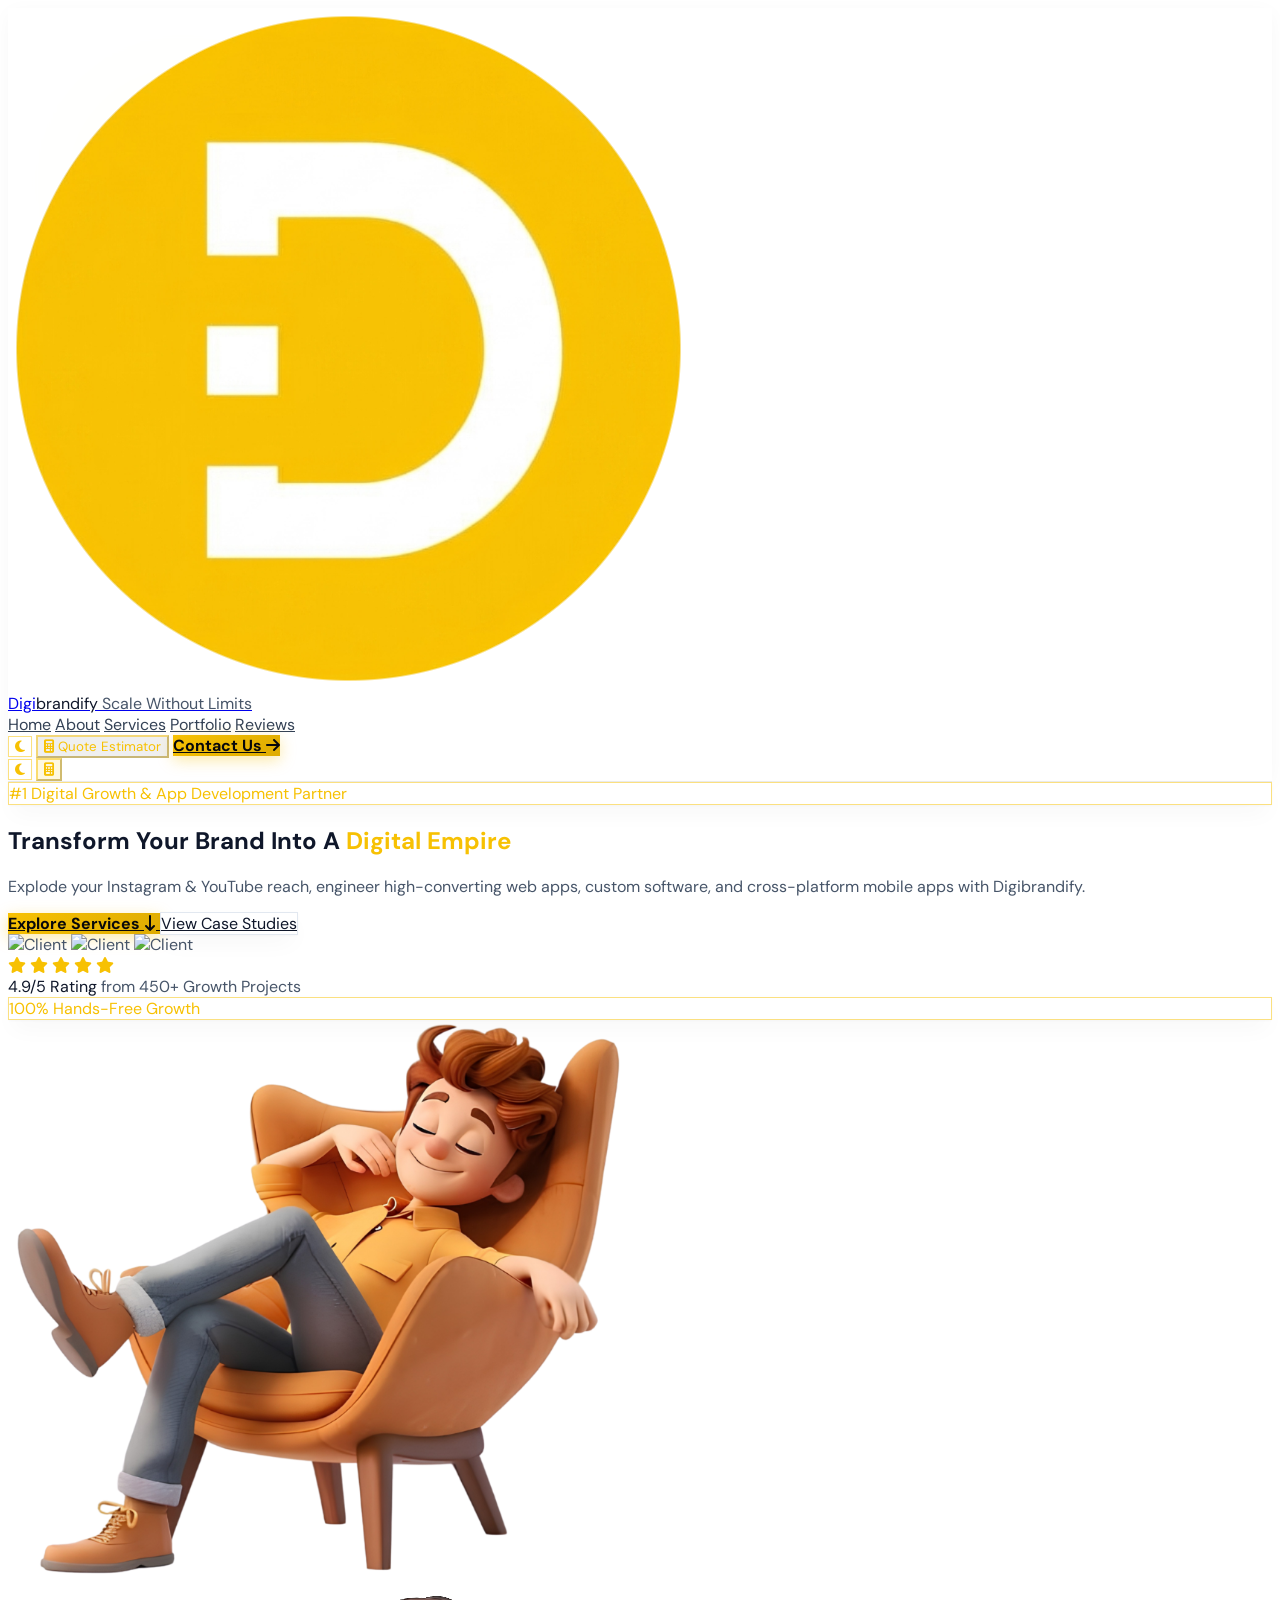
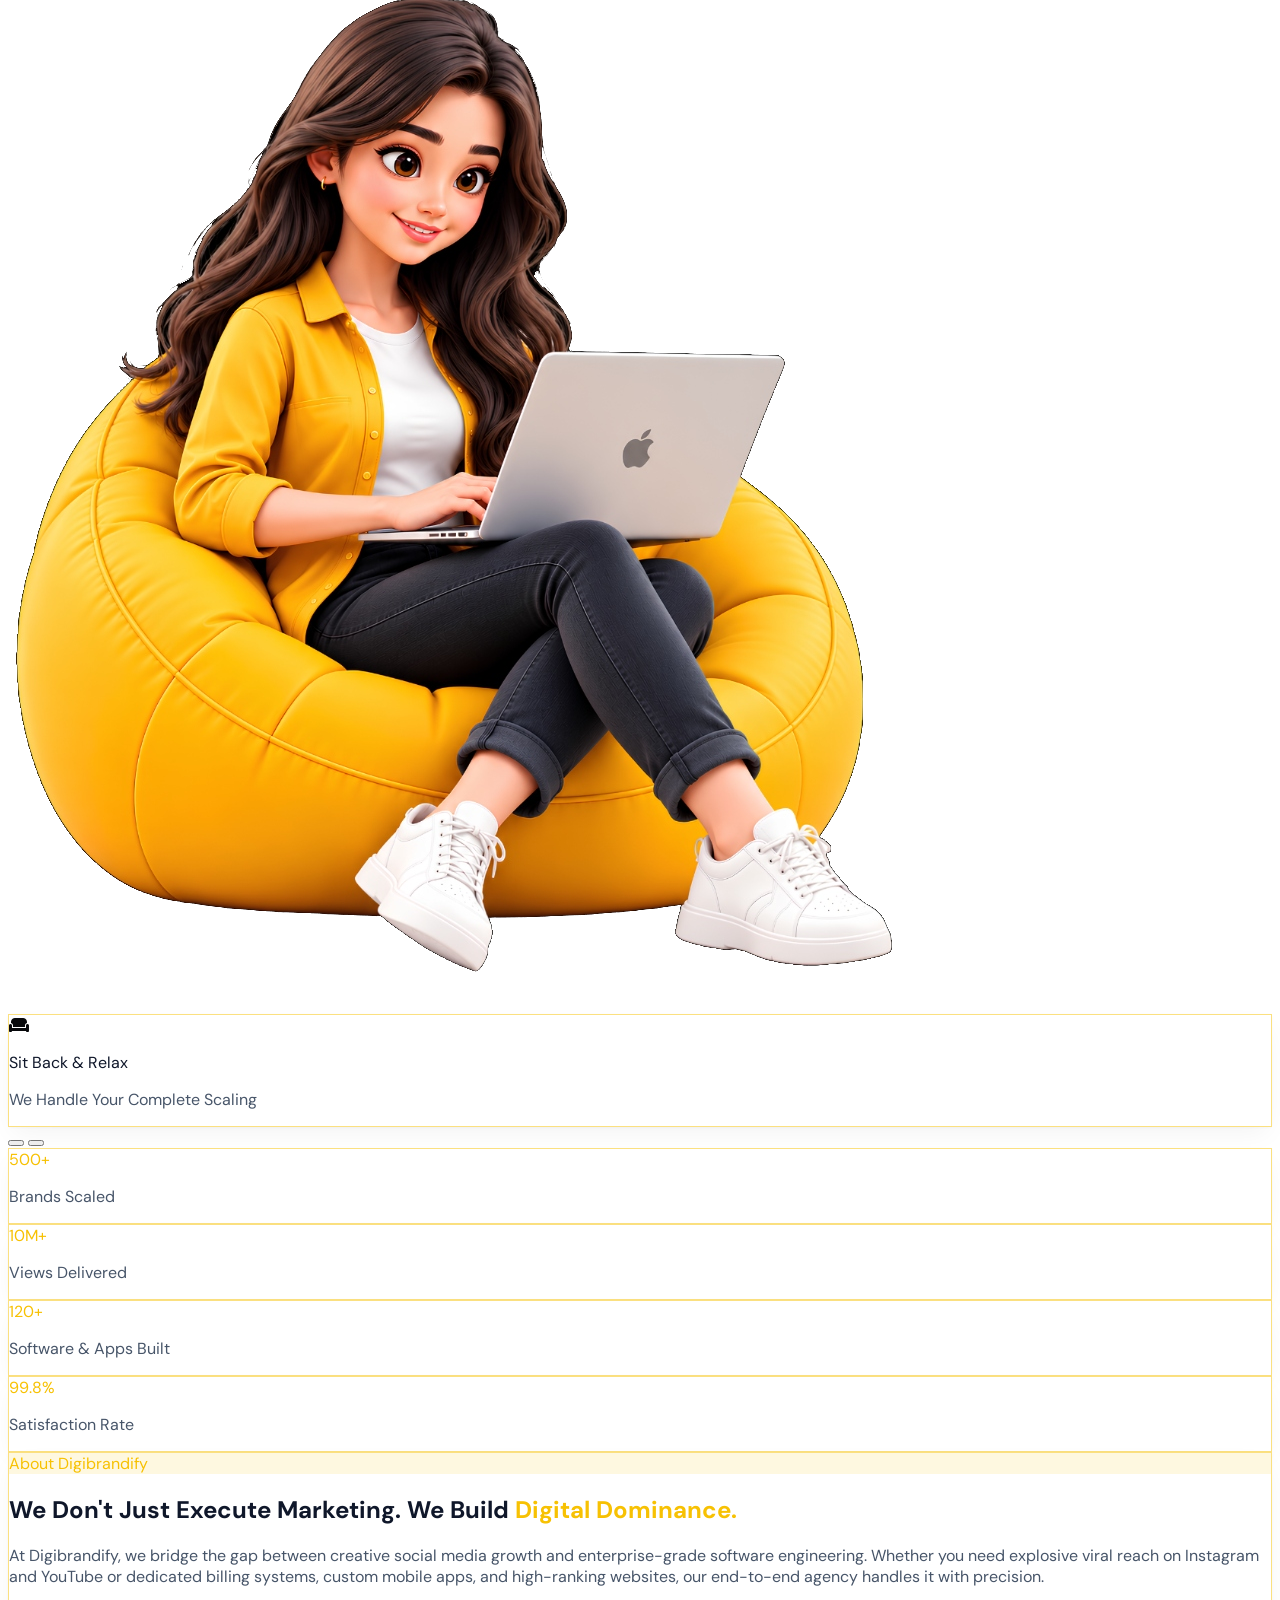
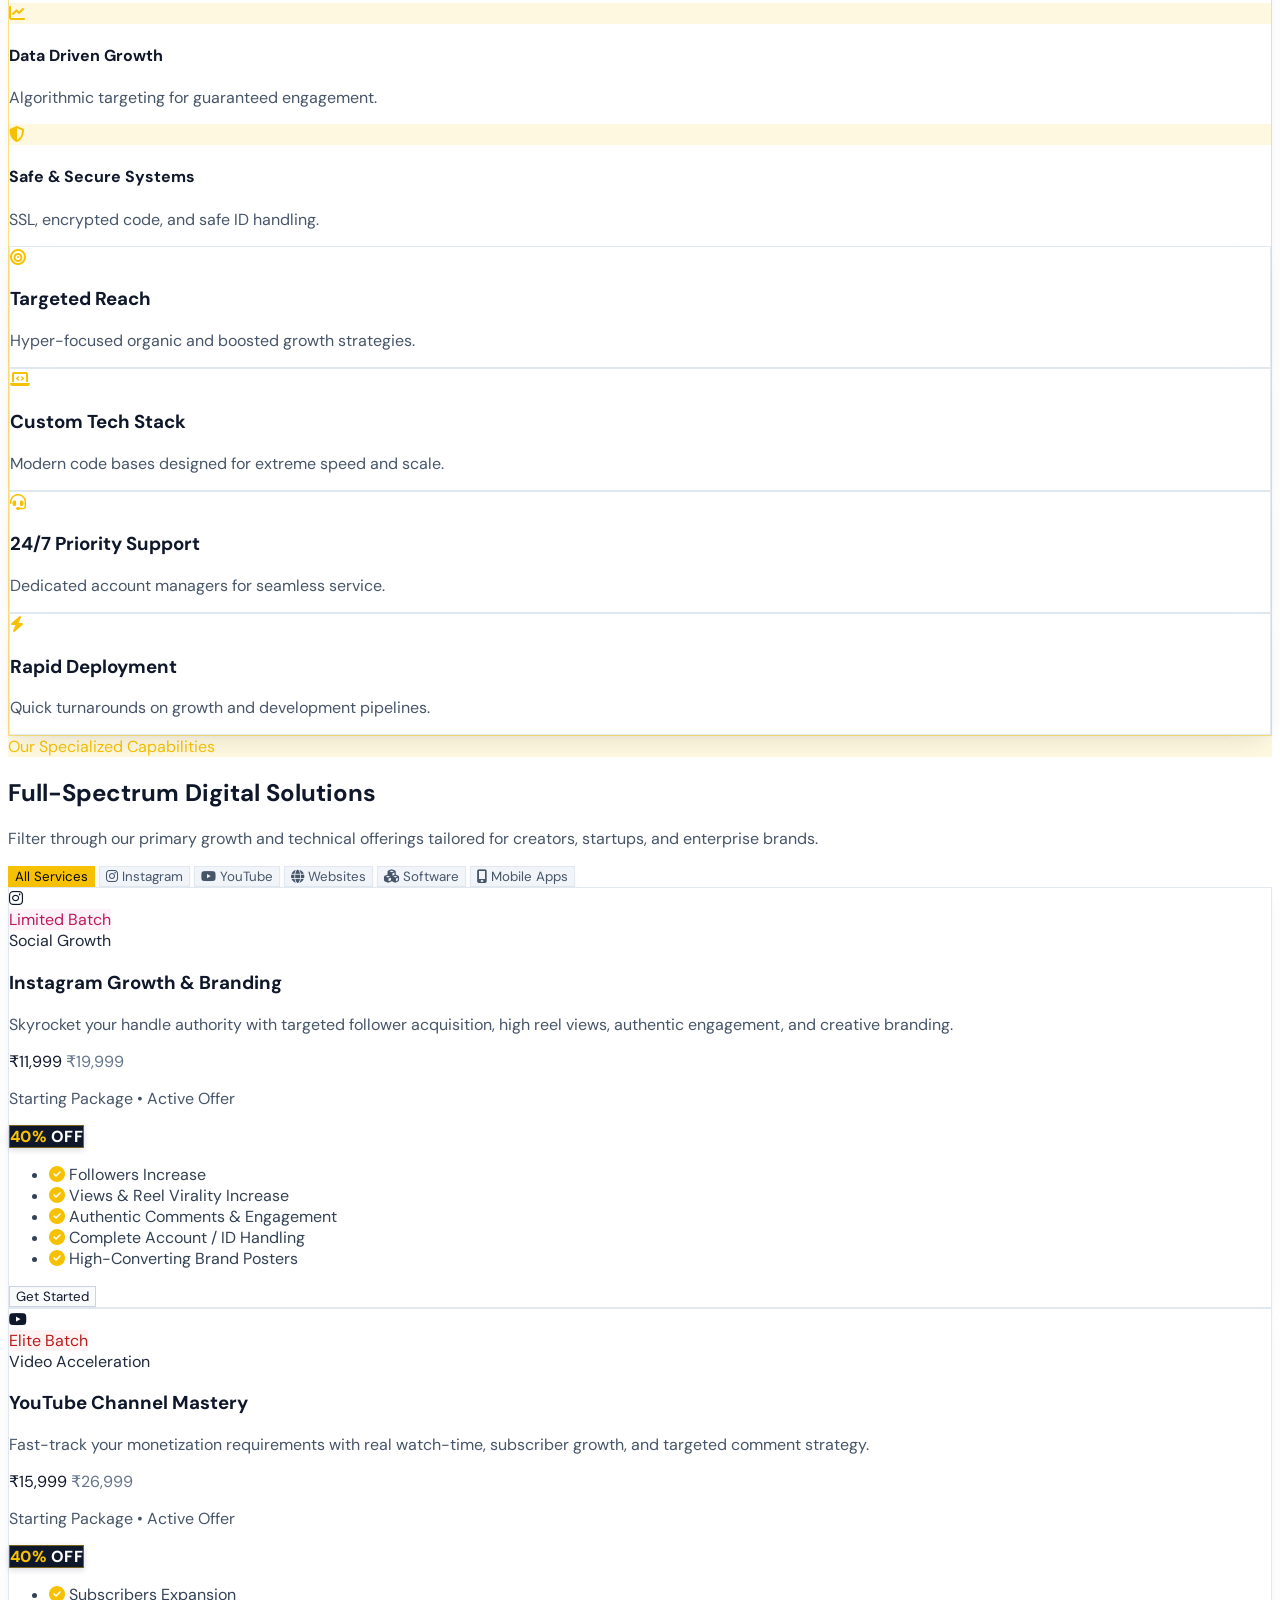
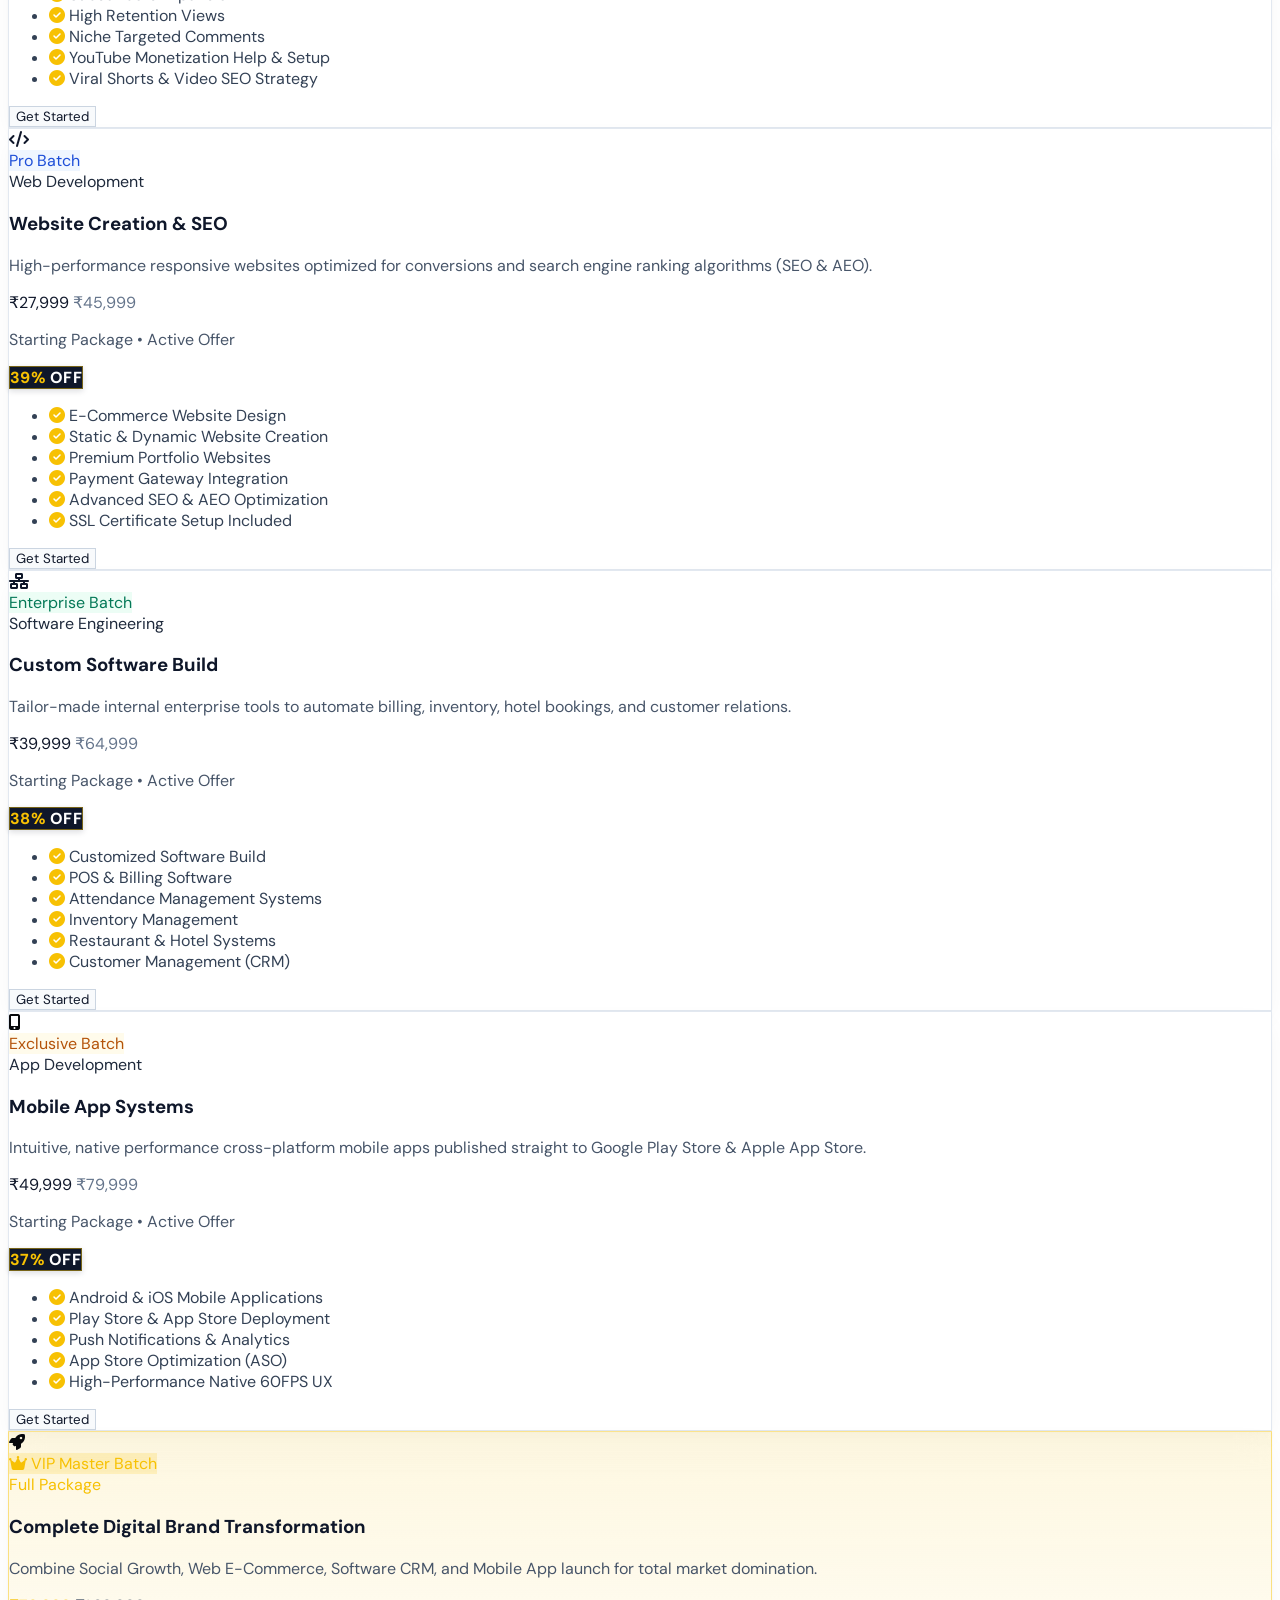
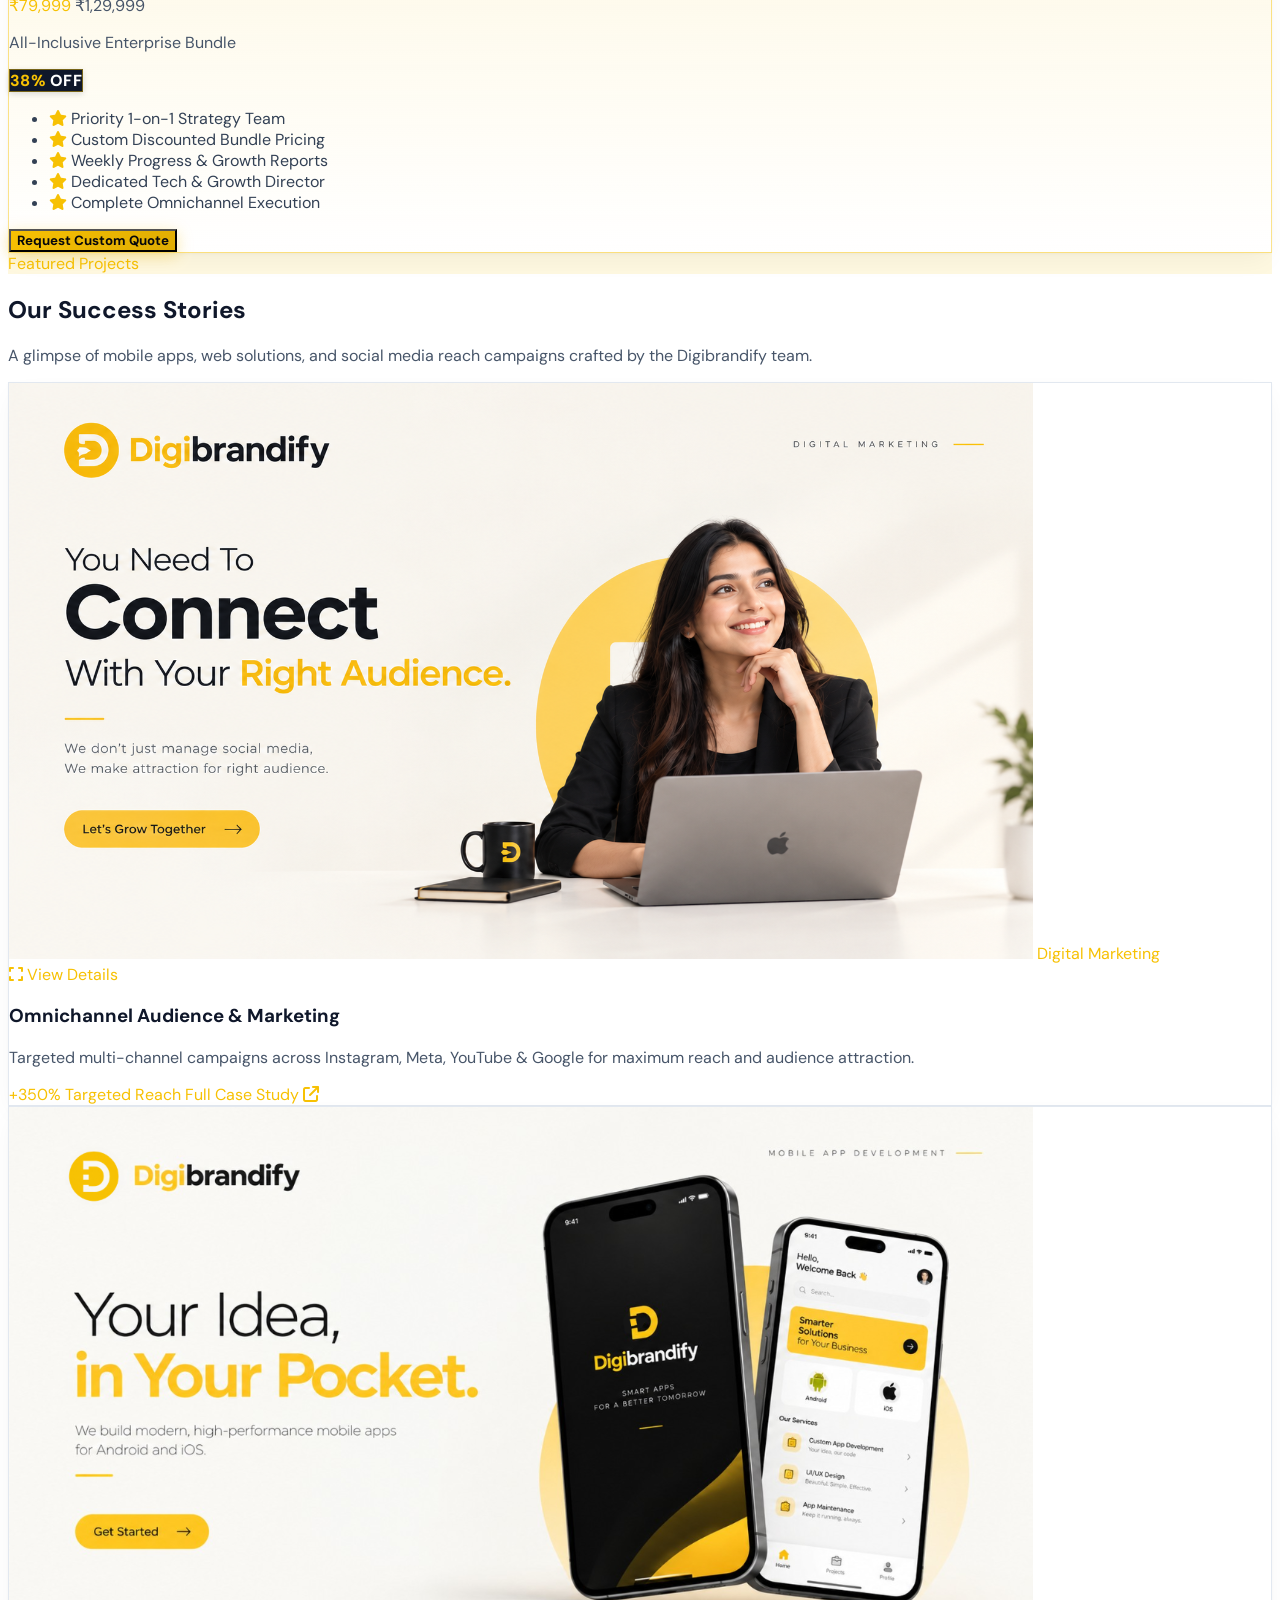
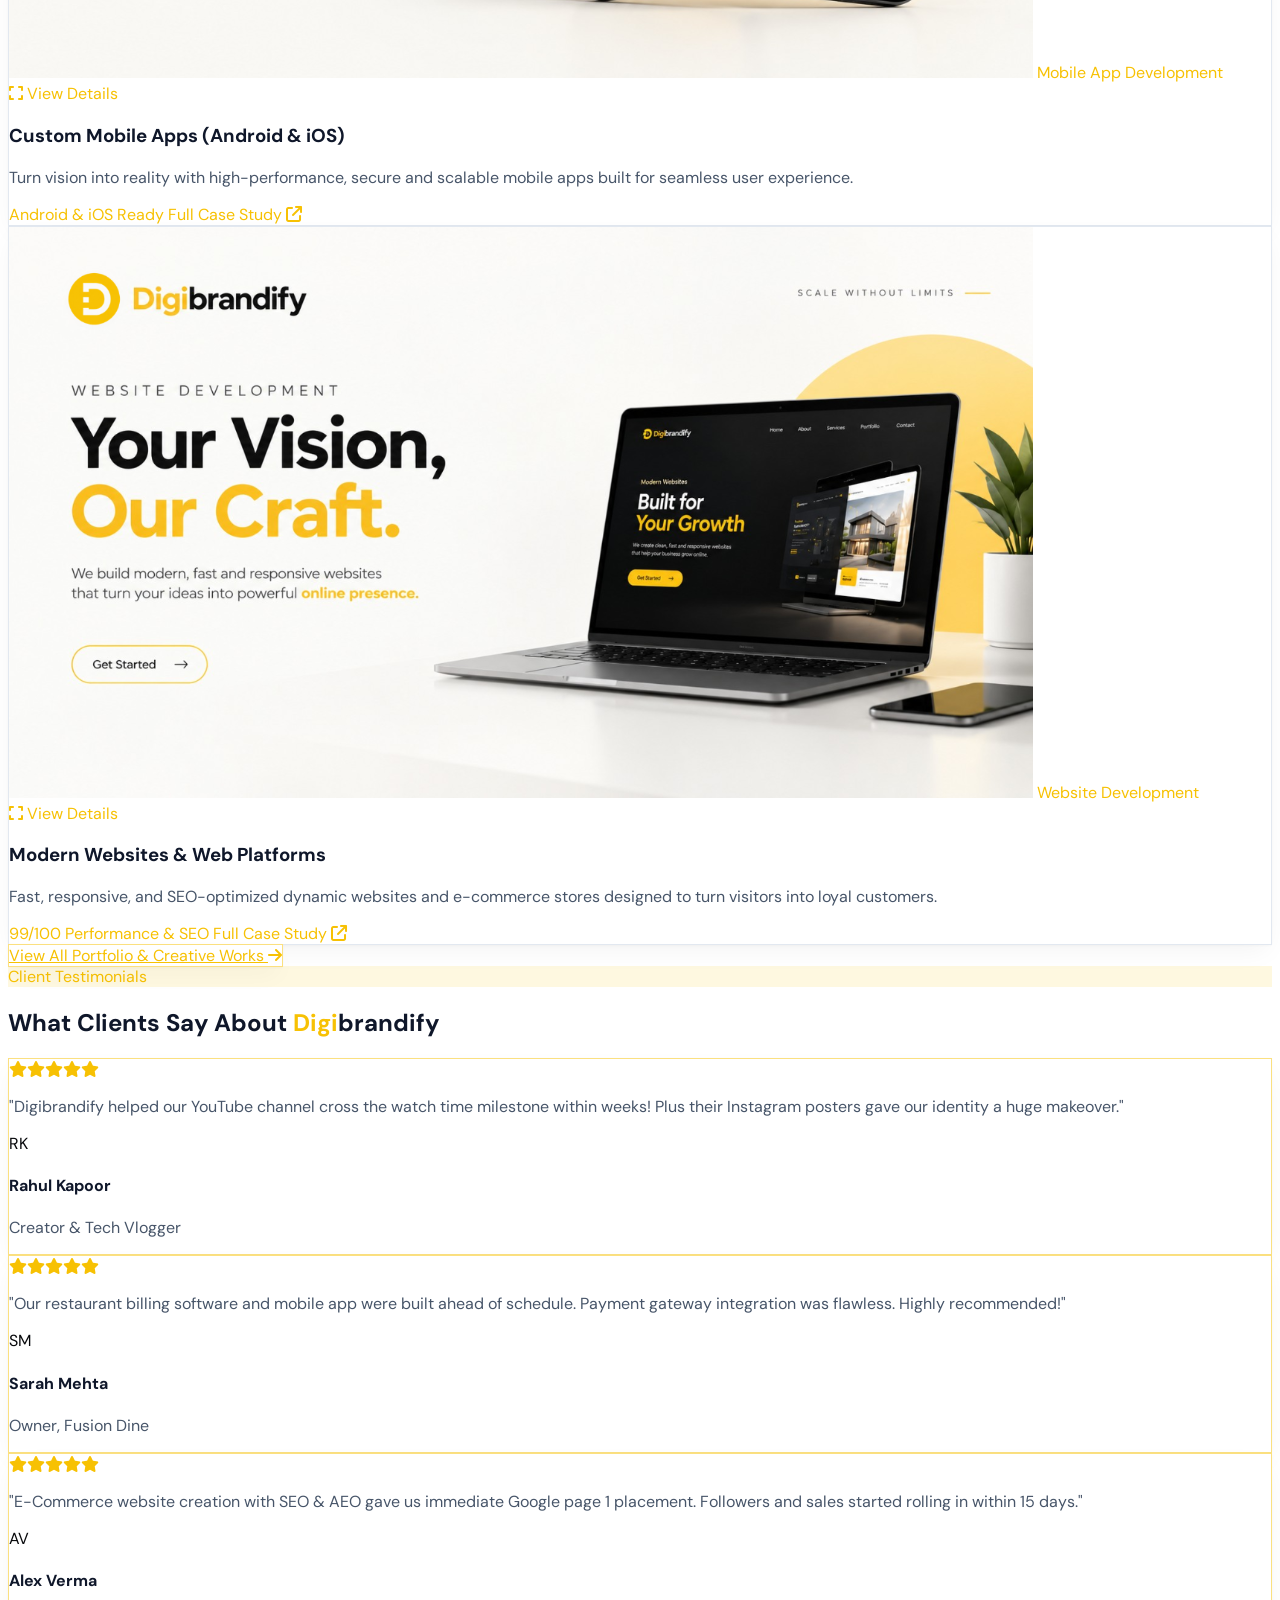
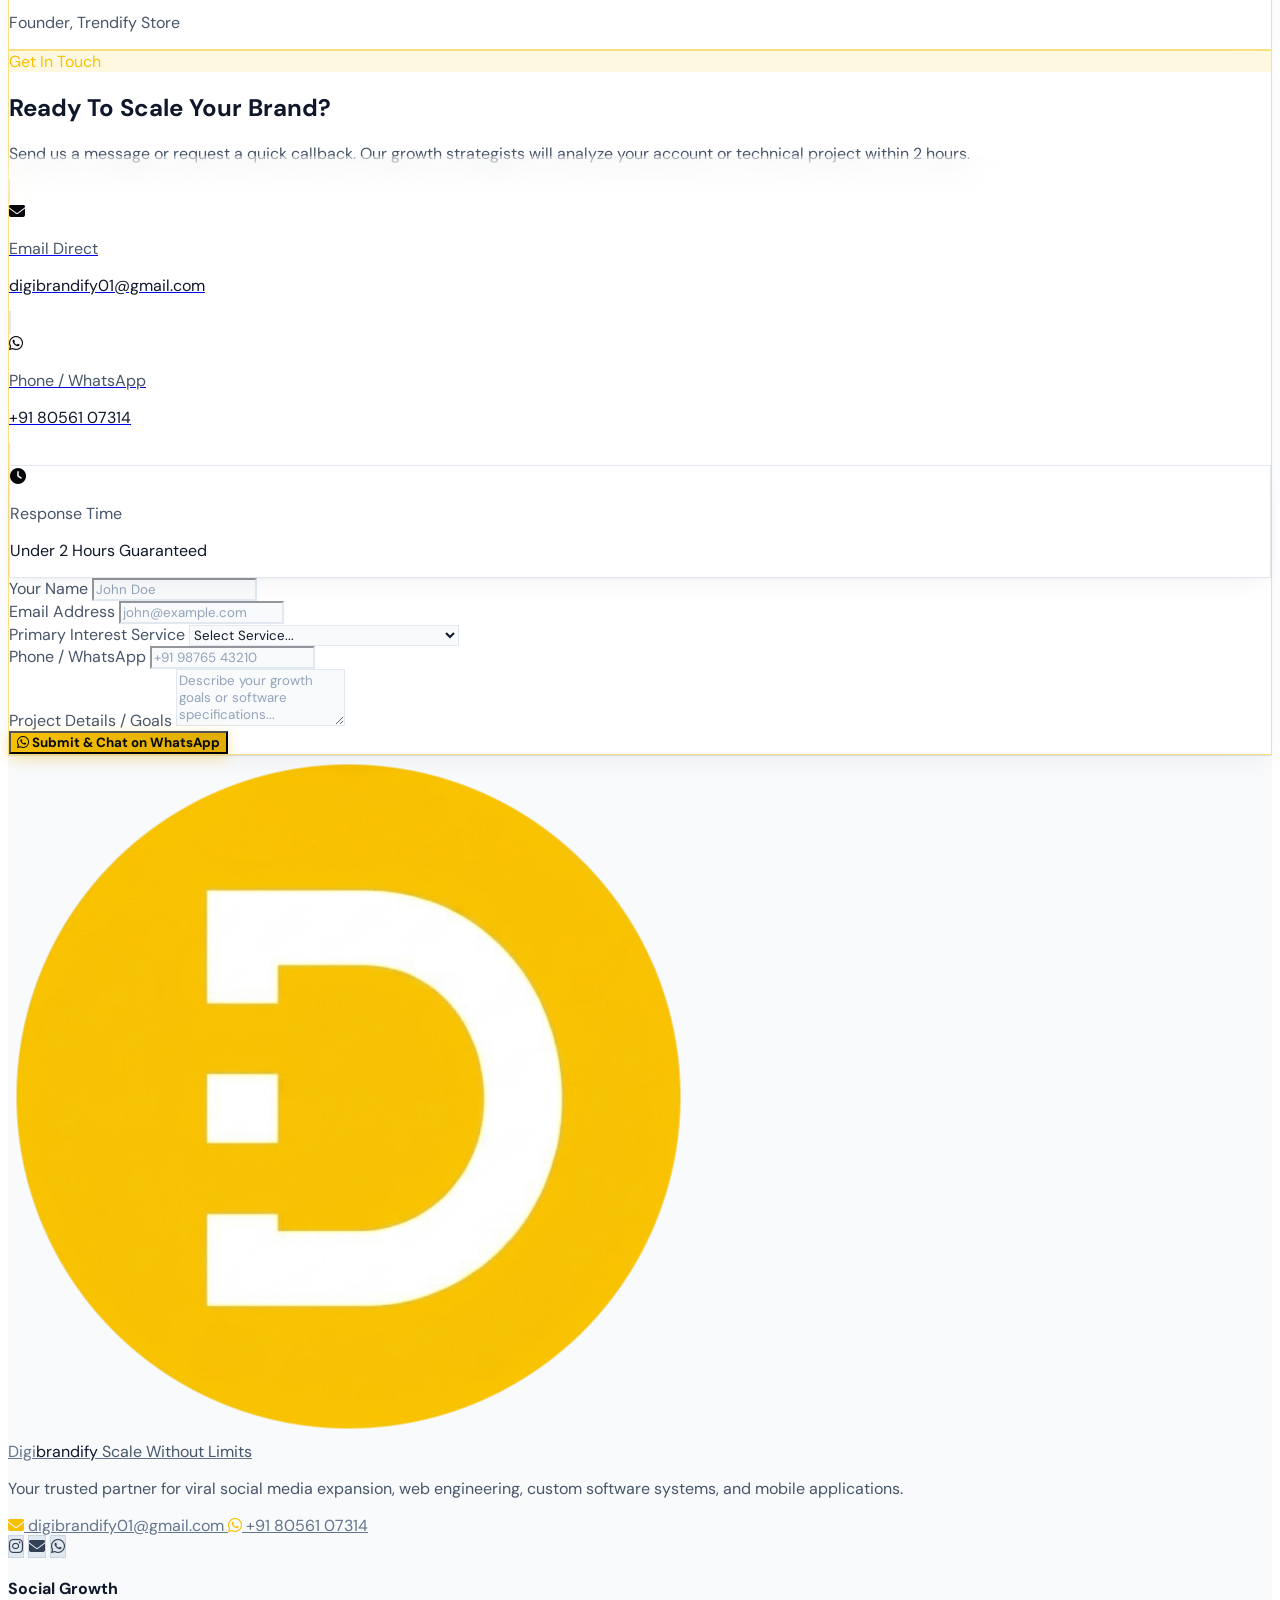
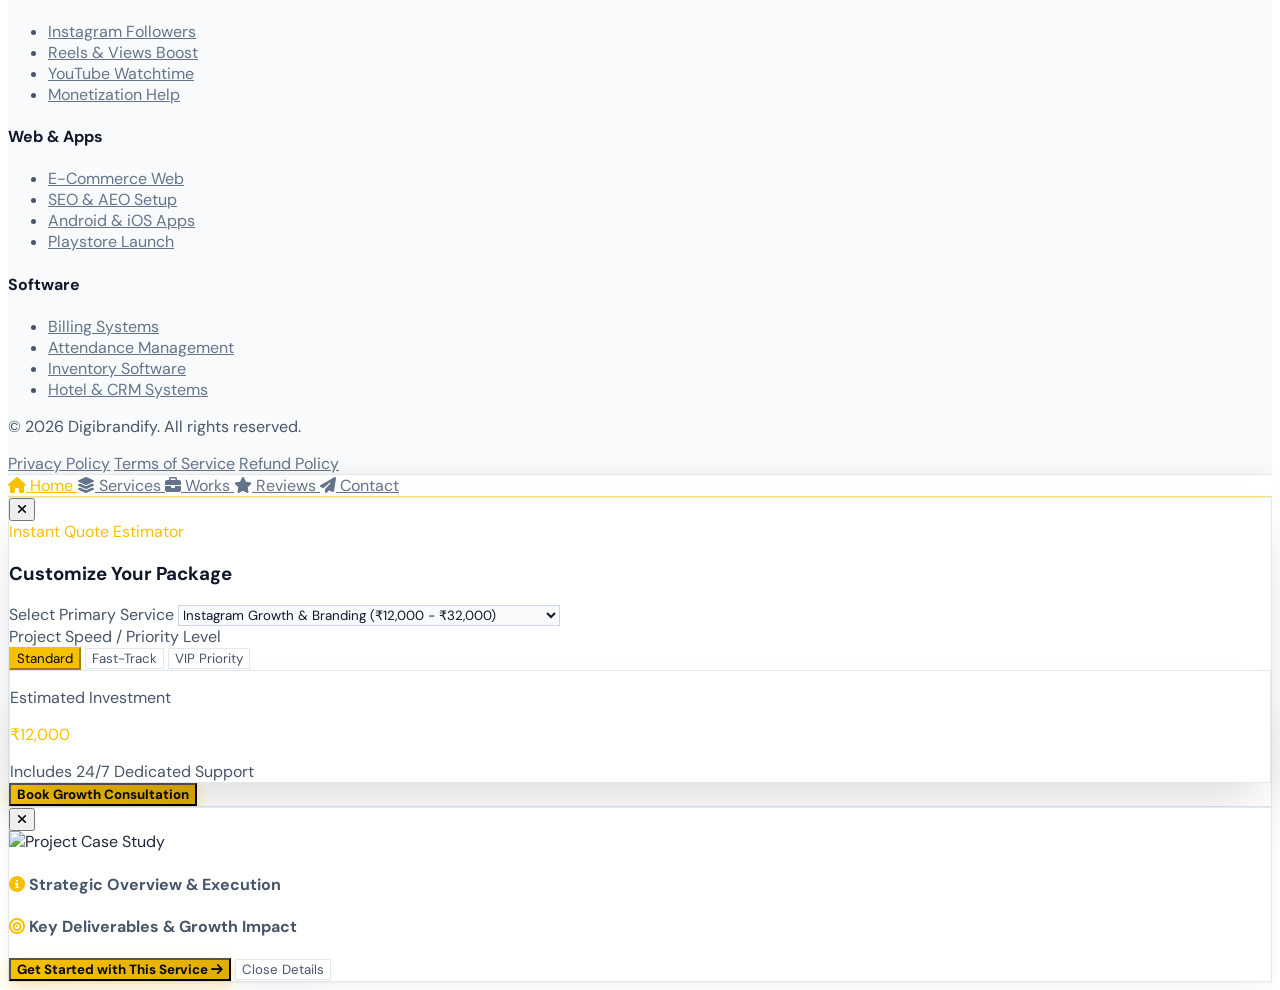
==== commit c9f13ff4: "fix: Optimize mobile responsive layout, compact buttons, centered typography and cards styling acros" ====
--- a/digi_brandify_modern_digital_marketing_agency.html
+++ b/digi_brandify_modern_digital_marketing_agency.html
@@ -527,13 +527,13 @@
     <div class="glow-yellow bottom-10 left-10"></div>
 
     <header class="fixed top-0 left-0 right-0 z-50 glass-nav transition-all duration-300">
-        <div class="max-w-7xl mx-auto px-4 sm:px-6 lg:px-8 h-20 flex items-center justify-between">
+        <div class="max-w-7xl mx-auto px-3 sm:px-6 lg:px-8 h-16 sm:h-20 flex items-center justify-between">
             <!-- Brand Logo -->
-            <a href="#home" class="flex items-center gap-3.5 group">
-                <img src="assets/logo_icon.png" alt="Digibrandify Logo" class="w-10 h-10 rounded-full object-contain group-hover:scale-105 transition-transform duration-300">
+            <a href="#home" class="flex items-center gap-2 sm:gap-3.5 group shrink-0">
+                <img src="assets/logo_icon.png" alt="Digibrandify Logo" class="w-8 h-8 sm:w-10 sm:h-10 rounded-full object-contain group-hover:scale-105 transition-transform duration-300">
                 <div class="flex flex-col">
-                    <span class="font-display text-xl font-extrabold tracking-wider leading-none"><span class="text-[#f7c103]">Digi</span><span class="brand-text-name text-white">brandify</span></span>
-                    <span class="brand-tagline text-[10px] text-gray-400 tracking-widest uppercase mt-1 font-semibold">Scale Without Limits</span>
+                    <span class="font-display text-base sm:text-xl font-extrabold tracking-tight sm:tracking-wider leading-none"><span class="text-[#f7c103]">Digi</span><span class="brand-text-name text-white">brandify</span></span>
+                    <span class="brand-tagline text-[8px] sm:text-[10px] text-gray-400 tracking-wider sm:tracking-widest uppercase mt-0.5 sm:mt-1 font-semibold">Scale Without Limits</span>
                 </div>
             </a>
 
@@ -546,13 +546,13 @@
                 <a href="#reviews" class="hover:text-brand-yellow transition-colors py-1 relative after:content-[''] after:absolute after:bottom-0 after:left-0 after:w-0 after:h-[2px] after:bg-brand-yellow hover:after:w-full after:transition-all">Reviews</a>
             </nav>
 
-            <!-- Actions -->
+            <!-- Actions (Desktop) -->
             <div class="hidden md:flex items-center gap-3">
                 <!-- Theme Toggle Button (Desktop) -->
-                <button id="theme-toggle-desktop" onclick="toggleTheme()" class="w-10 h-10 rounded-xl glass-panel flex items-center justify-center text-brand-yellow hover:scale-105 active:scale-95 transition-all border border-brand-yellow/30" title="Switch Theme (Light / Dark)" aria-label="Toggle theme">
+                <button id="theme-toggle-desktop" onclick="toggleTheme()" class="w-10 h-10 rounded-xl glass-panel flex items-center justify-center text-brand-yellow hover:scale-105 active:scale-95 transition-all border border-brand-yellow/30 cursor-pointer" title="Switch Theme (Light / Dark)" aria-label="Toggle theme">
                     <i id="theme-icon-desktop" class="fa-solid fa-sun text-sm"></i>
                 </button>
-                <button onclick="openCalcModal()" class="px-4 py-2.5 rounded-xl border border-brand-yellow/30 text-brand-yellow hover:bg-brand-yellow/10 text-sm font-semibold transition-all">
+                <button onclick="openCalcModal()" class="px-4 py-2.5 rounded-xl border border-brand-yellow/30 text-brand-yellow hover:bg-brand-yellow/10 text-sm font-semibold transition-all cursor-pointer">
                     <i class="fa-solid fa-calculator mr-2"></i> Quote Estimator
                 </button>
                 <a href="#contact" class="glass-button px-6 py-2.5 rounded-xl text-sm font-bold flex items-center gap-2">
@@ -561,55 +561,56 @@
                 </a>
             </div>
 
-            <!-- Mobile Actions -->
-            <div class="md:hidden flex items-center gap-2">
+            <!-- Mobile Actions (No overflow, compact) -->
+            <div class="md:hidden flex items-center gap-1.5 shrink-0">
                 <!-- Theme Toggle Button (Mobile) -->
-                <button id="theme-toggle-mobile" onclick="toggleTheme()" class="w-10 h-10 rounded-xl glass-panel border border-brand-yellow/30 text-brand-yellow flex items-center justify-center transition-all" title="Switch Theme (Light / Dark)" aria-label="Toggle theme">
-                    <i id="theme-icon-mobile" class="fa-solid fa-sun text-sm"></i>
+                <button id="theme-toggle-mobile" onclick="toggleTheme()" class="w-8 h-8 rounded-lg glass-panel border border-brand-yellow/30 text-brand-yellow flex items-center justify-center transition-all cursor-pointer" title="Switch Theme (Light / Dark)" aria-label="Toggle theme">
+                    <i id="theme-icon-mobile" class="fa-solid fa-sun text-xs"></i>
                 </button>
-                <button onclick="openCalcModal()" class="w-10 h-10 rounded-xl bg-brand-yellow/10 border border-brand-yellow/30 text-brand-yellow flex items-center justify-center">
-                    <i class="fa-solid fa-calculator"></i>
+                <button onclick="openCalcModal()" class="w-8 h-8 rounded-lg bg-brand-yellow/10 border border-brand-yellow/30 text-brand-yellow flex items-center justify-center cursor-pointer" title="Quote Estimator">
+                    <i class="fa-solid fa-calculator text-xs"></i>
                 </button>
             </div>
+        </div>
     </header>
 
-    <section id="home" class="relative pt-32 pb-20 md:pt-44 md:pb-32 overflow-hidden">
+    <section id="home" class="relative pt-24 pb-12 sm:pt-32 sm:pb-20 md:pt-44 md:pb-32 overflow-hidden">
         <div class="max-w-7xl mx-auto px-4 sm:px-6 lg:px-8 relative z-10">
-            <div class="grid lg:grid-cols-12 gap-12 items-center">
+            <div class="grid lg:grid-cols-12 gap-8 lg:gap-12 items-center">
                 
-                <div class="lg:col-span-7 space-y-6 text-center lg:text-left">
-                    <div class="inline-flex items-center gap-2 px-4 py-2 rounded-full glass-panel text-xs sm:text-sm font-medium text-brand-yellow border-brand-yellow/30">
+                <div class="lg:col-span-7 space-y-4 sm:space-y-6 text-center lg:text-left">
+                    <div class="inline-flex items-center gap-2 px-3 sm:px-4 py-1.5 sm:py-2 rounded-full glass-panel text-[11px] sm:text-sm font-medium text-brand-yellow border-brand-yellow/30 mx-auto lg:mx-0">
                         <span class="w-2 h-2 rounded-full bg-brand-yellow animate-ping"></span>
                         <span>#1 Digital Growth & App Development Partner</span>
                     </div>
 
-                    <h1 class="text-4xl sm:text-6xl lg:text-7xl font-display font-extrabold text-white leading-tight">
+                    <h1 class="text-2xl sm:text-5xl lg:text-7xl font-display font-extrabold text-white leading-tight">
                         Transform Your Brand Into A <span class="text-transparent bg-clip-text bg-gradient-to-r from-brand-yellow via-yellow-200 to-amber-500">Digital Empire</span>
                     </h1>
 
-                    <p class="text-gray-300 text-base sm:text-lg max-w-2xl mx-auto lg:mx-0 font-light leading-relaxed">
-                        Explode your Instagram & YouTube reach, engineer high-converting web apps, custom software, and cross-platform mobile apps with DIGI Brandify.
+                    <p class="text-gray-300 text-xs sm:text-base lg:text-lg max-w-2xl mx-auto lg:mx-0 font-light leading-relaxed">
+                        Explode your Instagram & YouTube reach, engineer high-converting web apps, custom software, and cross-platform mobile apps with Digibrandify.
                     </p>
 
-                    <div class="flex flex-col sm:flex-row items-center justify-center lg:justify-start gap-4 pt-4">
-                        <a href="#services" class="w-full sm:w-auto glass-button px-8 py-4 rounded-xl text-base font-bold flex items-center justify-center gap-3">
+                    <div class="flex flex-row items-center justify-center lg:justify-start gap-2.5 sm:gap-4 pt-2 sm:pt-4">
+                        <a href="#services" class="glass-button px-5 py-2.5 sm:px-8 sm:py-4 rounded-xl text-xs sm:text-base font-bold flex items-center justify-center gap-2">
                             <span>Explore Services</span>
-                            <i class="fa-solid fa-arrow-down-long"></i>
+                            <i class="fa-solid fa-arrow-down-long text-xs"></i>
                         </a>
-                        <a href="#portfolio" class="w-full sm:w-auto px-8 py-4 rounded-xl glass-panel text-white hover:text-brand-yellow text-base font-semibold text-center transition-all">
+                        <a href="#portfolio" class="px-5 py-2.5 sm:px-8 sm:py-4 rounded-xl glass-panel text-white hover:text-brand-yellow text-xs sm:text-base font-semibold text-center transition-all">
                             View Case Studies
                         </a>
                     </div>
 
                     <!-- Client Avatars Trust Badge -->
-                    <div class="pt-6 flex items-center justify-center lg:justify-start gap-4 text-xs text-gray-400">
-                        <div class="flex -space-x-3">
-                            <img class="w-9 h-9 rounded-full border-2 border-brand-dark" src="https://images.unsplash.com/photo-1534528741775-53994a69daeb?w=100&auto=format&fit=crop&q=80" alt="Client">
-                            <img class="w-9 h-9 rounded-full border-2 border-brand-dark" src="https://images.unsplash.com/photo-1507003211169-0a1dd7228f2d?w=100&auto=format&fit=crop&q=80" alt="Client">
-                            <img class="w-9 h-9 rounded-full border-2 border-brand-dark" src="https://images.unsplash.com/photo-1494790108377-be9c29b29330?w=100&auto=format&fit=crop&q=80" alt="Client">
+                    <div class="pt-3 sm:pt-6 flex items-center justify-center lg:justify-start gap-3 sm:gap-4 text-[11px] sm:text-xs text-gray-400">
+                        <div class="flex -space-x-2.5 sm:-space-x-3">
+                            <img class="w-7 h-7 sm:w-9 sm:h-9 rounded-full border-2 border-brand-dark" src="https://images.unsplash.com/photo-1534528741775-53994a69daeb?w=100&auto=format&fit=crop&q=80" alt="Client">
+                            <img class="w-7 h-7 sm:w-9 sm:h-9 rounded-full border-2 border-brand-dark" src="https://images.unsplash.com/photo-1507003211169-0a1dd7228f2d?w=100&auto=format&fit=crop&q=80" alt="Client">
+                            <img class="w-7 h-7 sm:w-9 sm:h-9 rounded-full border-2 border-brand-dark" src="https://images.unsplash.com/photo-1494790108377-be9c29b29330?w=100&auto=format&fit=crop&q=80" alt="Client">
                         </div>
                         <div>
-                            <div class="flex text-brand-yellow text-xs">
+                            <div class="flex text-brand-yellow text-[10px] sm:text-xs">
                                 <i class="fa-solid fa-star"></i>
                                 <i class="fa-solid fa-star"></i>
                                 <i class="fa-solid fa-star"></i>
@@ -638,26 +639,26 @@
                             </div>
 
                             <!-- Slides Container (Fixed Height prevents layout jumping) -->
-                            <div class="relative w-full h-[380px] sm:h-[440px] lg:h-[470px] flex items-center justify-center">
+                            <div class="relative w-full h-[270px] sm:h-[400px] lg:h-[470px] flex items-center justify-center">
                                 <!-- Slide 1: Male Founder Relaxing -->
                                 <div id="hero-slide-1" class="hero-character-slide absolute inset-0 flex items-center justify-center transition-all duration-700 ease-in-out opacity-100 scale-100 pointer-events-auto">
-                                    <img src="assets/hero_character.png" alt="Relax while Digibrandify scales your brand" class="h-full w-auto max-h-[380px] sm:max-h-[440px] lg:max-h-[470px] object-contain drop-shadow-2xl">
+                                    <img src="assets/hero_character.png" alt="Relax while Digibrandify scales your brand" class="h-full w-auto max-h-[270px] sm:max-h-[400px] lg:max-h-[470px] object-contain drop-shadow-2xl">
                                 </div>
 
                                 <!-- Slide 2: Female Founder on Laptop -->
                                 <div id="hero-slide-2" class="hero-character-slide absolute inset-0 flex items-center justify-center transition-all duration-700 ease-in-out opacity-0 scale-95 pointer-events-none">
-                                    <img src="assets/hero_character_female.png" alt="Work smart and scale fast with Digibrandify" class="h-full w-auto max-h-[380px] sm:max-h-[440px] lg:max-h-[470px] object-contain drop-shadow-2xl">
+                                    <img src="assets/hero_character_female.png" alt="Work smart and scale fast with Digibrandify" class="h-full w-auto max-h-[270px] sm:max-h-[400px] lg:max-h-[470px] object-contain drop-shadow-2xl">
                                 </div>
                             </div>
 
                             <!-- Bottom glass tag -->
-                            <div id="hero-bottom-tag" class="glass-panel px-5 py-2.5 rounded-2xl border border-brand-yellow/30 flex items-center gap-3 shadow-2xl -mt-2 z-20 transition-all duration-500">
-                                <div id="hero-tag-icon" class="w-8 h-8 rounded-xl bg-brand-yellow text-brand-dark flex items-center justify-center text-sm font-bold shadow-md transition-all duration-300">
+                            <div id="hero-bottom-tag" class="glass-panel px-3.5 py-1.5 sm:px-5 sm:py-2.5 rounded-xl sm:rounded-2xl border border-brand-yellow/30 flex items-center gap-2.5 sm:gap-3 shadow-2xl -mt-2 z-20 transition-all duration-500">
+                                <div id="hero-tag-icon" class="w-7 h-7 sm:w-8 sm:h-8 rounded-lg sm:rounded-xl bg-brand-yellow text-brand-dark flex items-center justify-center text-xs sm:text-sm font-bold shadow-md transition-all duration-300">
                                     <i class="fa-solid fa-couch"></i>
                                 </div>
                                 <div>
-                                    <p id="hero-tag-title" class="text-xs font-bold text-white transition-opacity duration-300">Sit Back & Relax</p>
-                                    <p id="hero-tag-desc" class="text-[11px] text-gray-400 transition-opacity duration-300">We Handle Your Complete Scaling</p>
+                                    <p id="hero-tag-title" class="text-[11px] sm:text-xs font-bold text-white transition-opacity duration-300">Sit Back & Relax</p>
+                                    <p id="hero-tag-desc" class="text-[9px] sm:text-[11px] text-gray-400 transition-opacity duration-300">We Handle Your Complete Scaling</p>
                                 </div>
                             </div>
 
@@ -673,85 +674,85 @@
             </div>
 
             <!-- Stats Bar Grid -->
-            <div class="mt-20 grid grid-cols-2 lg:grid-cols-4 gap-4 sm:gap-6">
-                <div class="glass-panel p-6 rounded-2xl text-center border-brand-yellow/20">
-                    <div class="text-3xl sm:text-4xl font-display font-bold text-brand-yellow mb-1">500+</div>
-                    <p class="text-xs sm:text-sm text-gray-400">Brands Scaled</p>
-                </div>
-                <div class="glass-panel p-6 rounded-2xl text-center border-brand-yellow/20">
-                    <div class="text-3xl sm:text-4xl font-display font-bold text-brand-yellow mb-1">10M+</div>
-                    <p class="text-xs sm:text-sm text-gray-400">Views Delivered</p>
-                </div>
-                <div class="glass-panel p-6 rounded-2xl text-center border-brand-yellow/20">
-                    <div class="text-3xl sm:text-4xl font-display font-bold text-brand-yellow mb-1">120+</div>
-                    <p class="text-xs sm:text-sm text-gray-400">Software & Apps Built</p>
-                </div>
-                <div class="glass-panel p-6 rounded-2xl text-center border-brand-yellow/20">
-                    <div class="text-3xl sm:text-4xl font-display font-bold text-brand-yellow mb-1">99.8%</div>
-                    <p class="text-xs sm:text-sm text-gray-400">Satisfaction Rate</p>
+            <div class="mt-8 sm:mt-16 lg:mt-20 grid grid-cols-2 lg:grid-cols-4 gap-2.5 sm:gap-6">
+                <div class="glass-panel p-3.5 sm:p-6 rounded-xl sm:rounded-2xl text-center border-brand-yellow/20">
+                    <div class="text-2xl sm:text-4xl font-display font-bold text-brand-yellow mb-0.5 sm:mb-1">500+</div>
+                    <p class="text-[11px] sm:text-sm text-gray-400 font-medium">Brands Scaled</p>
+                </div>
+                <div class="glass-panel p-3.5 sm:p-6 rounded-xl sm:rounded-2xl text-center border-brand-yellow/20">
+                    <div class="text-2xl sm:text-4xl font-display font-bold text-brand-yellow mb-0.5 sm:mb-1">10M+</div>
+                    <p class="text-[11px] sm:text-sm text-gray-400 font-medium">Views Delivered</p>
+                </div>
+                <div class="glass-panel p-3.5 sm:p-6 rounded-xl sm:rounded-2xl text-center border-brand-yellow/20">
+                    <div class="text-2xl sm:text-4xl font-display font-bold text-brand-yellow mb-0.5 sm:mb-1">120+</div>
+                    <p class="text-[11px] sm:text-sm text-gray-400 font-medium">Software & Apps Built</p>
+                </div>
+                <div class="glass-panel p-3.5 sm:p-6 rounded-xl sm:rounded-2xl text-center border-brand-yellow/20">
+                    <div class="text-2xl sm:text-4xl font-display font-bold text-brand-yellow mb-0.5 sm:mb-1">99.8%</div>
+                    <p class="text-[11px] sm:text-sm text-gray-400 font-medium">Satisfaction Rate</p>
                 </div>
             </div>
         </div>
     </section>
 
-    <section id="about" class="py-20 relative">
+    <section id="about" class="py-10 sm:py-20 relative">
         <div class="max-w-7xl mx-auto px-4 sm:px-6 lg:px-8">
-            <div class="glass-panel rounded-3xl p-8 sm:p-12 relative overflow-hidden border-brand-yellow/20">
-                <div class="grid lg:grid-cols-2 gap-12 items-center">
-                    <div class="space-y-6">
-                        <div class="inline-block px-3 py-1 rounded-lg bg-brand-yellow/10 border border-brand-yellow/30 text-brand-yellow text-xs font-bold uppercase tracking-wider">
-                            About DIGI Brandify
-                        </div>
-                        <h2 class="text-3xl sm:text-4xl font-display font-bold text-white leading-snug">
+            <div class="glass-panel rounded-2xl sm:rounded-3xl p-5 sm:p-8 lg:p-12 relative overflow-hidden border-brand-yellow/20">
+                <div class="grid lg:grid-cols-2 gap-8 lg:gap-12 items-center">
+                    <div class="space-y-4 sm:space-y-6 text-center lg:text-left">
+                        <div class="inline-block px-2.5 py-0.5 sm:px-3 sm:py-1 rounded-lg bg-brand-yellow/10 border border-brand-yellow/30 text-brand-yellow text-[10px] sm:text-xs font-bold uppercase tracking-wider">
+                            About Digibrandify
+                        </div>
+                        <h2 class="text-xl sm:text-3xl lg:text-4xl font-display font-bold text-white leading-snug">
                             We Don't Just Execute Marketing. We Build <span class="text-brand-yellow">Digital Dominance.</span>
                         </h2>
-                        <p class="text-gray-300 leading-relaxed text-sm sm:text-base font-light">
-                            At DIGI Brandify, we bridge the gap between creative social media growth and enterprise-grade software engineering. Whether you need explosive viral reach on Instagram and YouTube or dedicated billing systems, custom mobile apps, and high-ranking websites, our end-to-end agency handles it with precision.
+                        <p class="text-gray-300 leading-relaxed text-xs sm:text-base font-light">
+                            At Digibrandify, we bridge the gap between creative social media growth and enterprise-grade software engineering. Whether you need explosive viral reach on Instagram and YouTube or dedicated billing systems, custom mobile apps, and high-ranking websites, our end-to-end agency handles it with precision.
                         </p>
                         
-                        <div class="grid sm:grid-cols-2 gap-4 pt-2">
-                            <div class="flex items-start gap-3">
-                                <div class="w-8 h-8 rounded-lg bg-brand-yellow/10 text-brand-yellow flex items-center justify-center shrink-0 mt-1">
+                        <div class="grid grid-cols-1 sm:grid-cols-2 gap-3 sm:gap-4 pt-1 sm:pt-2 text-left">
+                            <div class="flex items-start gap-2.5 sm:gap-3 p-2.5 sm:p-0 rounded-xl bg-white/[0.02] sm:bg-transparent">
+                                <div class="w-7 h-7 sm:w-8 sm:h-8 rounded-lg bg-brand-yellow/10 text-brand-yellow flex items-center justify-center shrink-0 mt-0.5 text-xs sm:text-sm">
                                     <i class="fa-solid fa-chart-line"></i>
                                 </div>
                                 <div>
-                                    <h4 class="font-bold text-white text-sm">Data Driven Growth</h4>
-                                    <p class="text-xs text-gray-400">Algorithmic targeting for guaranteed engagement.</p>
+                                    <h4 class="font-bold text-white text-xs sm:text-sm">Data Driven Growth</h4>
+                                    <p class="text-[10px] sm:text-xs text-gray-400">Algorithmic targeting for guaranteed engagement.</p>
                                 </div>
                             </div>
-                            <div class="flex items-start gap-3">
-                                <div class="w-8 h-8 rounded-lg bg-brand-yellow/10 text-brand-yellow flex items-center justify-center shrink-0 mt-1">
+                            <div class="flex items-start gap-2.5 sm:gap-3 p-2.5 sm:p-0 rounded-xl bg-white/[0.02] sm:bg-transparent">
+                                <div class="w-7 h-7 sm:w-8 sm:h-8 rounded-lg bg-brand-yellow/10 text-brand-yellow flex items-center justify-center shrink-0 mt-0.5 text-xs sm:text-sm">
                                     <i class="fa-solid fa-shield-halved"></i>
                                 </div>
                                 <div>
-                                    <h4 class="font-bold text-white text-sm">Safe & Secure Systems</h4>
-                                    <p class="text-xs text-gray-400">SSL, encrypted code, and safe ID handling.</p>
+                                    <h4 class="font-bold text-white text-xs sm:text-sm">Safe & Secure Systems</h4>
+                                    <p class="text-[10px] sm:text-xs text-gray-400">SSL, encrypted code, and safe ID handling.</p>
                                 </div>
                             </div>
                         </div>
                     </div>
 
                     <!-- Highlight Highlights Cards Grid -->
-                    <div class="grid grid-cols-2 gap-4">
-                        <div class="glass-panel p-5 rounded-2xl border-white/5 space-y-2">
-                            <i class="fa-solid fa-bullseye text-2xl text-brand-yellow"></i>
-                            <h3 class="font-bold text-white text-base">Targeted Reach</h3>
-                            <p class="text-xs text-gray-400">Hyper-focused organic and boosted growth strategies.</p>
-                        </div>
-                        <div class="glass-panel p-5 rounded-2xl border-white/5 space-y-2">
-                            <i class="fa-solid fa-laptop-code text-2xl text-brand-yellow"></i>
-                            <h3 class="font-bold text-white text-base">Custom Tech Stack</h3>
-                            <p class="text-xs text-gray-400">Modern code bases designed for extreme speed and scale.</p>
-                        </div>
-                        <div class="glass-panel p-5 rounded-2xl border-white/5 space-y-2">
-                            <i class="fa-solid fa-headset text-2xl text-brand-yellow"></i>
-                            <h3 class="font-bold text-white text-base">24/7 Priority Support</h3>
-                            <p class="text-xs text-gray-400">Dedicated account managers for seamless service.</p>
-                        </div>
-                        <div class="glass-panel p-5 rounded-2xl border-white/5 space-y-2">
-                            <i class="fa-solid fa-bolt text-2xl text-brand-yellow"></i>
-                            <h3 class="font-bold text-white text-base">Rapid Deployment</h3>
-                            <p class="text-xs text-gray-400">Quick turnarounds on growth and development pipelines.</p>
+                    <div class="grid grid-cols-2 gap-2.5 sm:gap-4">
+                        <div class="glass-panel p-3.5 sm:p-5 rounded-xl sm:rounded-2xl border-white/5 space-y-1.5 sm:space-y-2">
+                            <i class="fa-solid fa-bullseye text-lg sm:text-2xl text-brand-yellow"></i>
+                            <h3 class="font-bold text-white text-xs sm:text-base leading-tight">Targeted Reach</h3>
+                            <p class="text-[10px] sm:text-xs text-gray-400 leading-normal">Hyper-focused organic and boosted growth strategies.</p>
+                        </div>
+                        <div class="glass-panel p-3.5 sm:p-5 rounded-xl sm:rounded-2xl border-white/5 space-y-1.5 sm:space-y-2">
+                            <i class="fa-solid fa-laptop-code text-lg sm:text-2xl text-brand-yellow"></i>
+                            <h3 class="font-bold text-white text-xs sm:text-base leading-tight">Custom Tech Stack</h3>
+                            <p class="text-[10px] sm:text-xs text-gray-400 leading-normal">Modern code bases designed for extreme speed and scale.</p>
+                        </div>
+                        <div class="glass-panel p-3.5 sm:p-5 rounded-xl sm:rounded-2xl border-white/5 space-y-1.5 sm:space-y-2">
+                            <i class="fa-solid fa-headset text-lg sm:text-2xl text-brand-yellow"></i>
+                            <h3 class="font-bold text-white text-xs sm:text-base leading-tight">24/7 Priority Support</h3>
+                            <p class="text-[10px] sm:text-xs text-gray-400 leading-normal">Dedicated account managers for seamless service.</p>
+                        </div>
+                        <div class="glass-panel p-3.5 sm:p-5 rounded-xl sm:rounded-2xl border-white/5 space-y-1.5 sm:space-y-2">
+                            <i class="fa-solid fa-bolt text-lg sm:text-2xl text-brand-yellow"></i>
+                            <h3 class="font-bold text-white text-xs sm:text-base leading-tight">Rapid Deployment</h3>
+                            <p class="text-[10px] sm:text-xs text-gray-400 leading-normal">Quick turnarounds on growth and development pipelines.</p>
                         </div>
                     </div>
                 </div>
@@ -759,152 +760,152 @@
         </div>
     </section>
 
-    <section id="services" class="py-20 relative">
-        <div class="max-w-7xl mx-auto px-4 sm:px-6 lg:px-8">
-            <div class="text-center max-w-3xl mx-auto mb-12 space-y-4">
-                <div class="inline-block px-3 py-1 rounded-lg bg-brand-yellow/10 border border-brand-yellow/30 text-brand-yellow text-xs font-bold uppercase tracking-wider">
+    <section id="services" class="py-12 sm:py-20 relative">
+        <div class="max-w-7xl mx-auto px-3.5 sm:px-6 lg:px-8">
+            <div class="text-center max-w-3xl mx-auto mb-8 sm:mb-12 space-y-2 sm:space-y-4">
+                <div class="inline-block px-2.5 py-0.5 sm:px-3 sm:py-1 rounded-lg bg-brand-yellow/10 border border-brand-yellow/30 text-brand-yellow text-[10px] sm:text-xs font-bold uppercase tracking-wider">
                     Our Specialized Capabilities
                 </div>
-                <h2 class="text-3xl sm:text-5xl font-display font-bold text-white">Full-Spectrum Digital Solutions</h2>
-                <p class="text-gray-400 text-sm sm:text-base">Filter through our primary growth and technical offerings tailored for creators, startups, and enterprise brands.</p>
+                <h2 class="text-2xl sm:text-4xl lg:text-5xl font-display font-bold text-white">Full-Spectrum Digital Solutions</h2>
+                <p class="text-gray-400 text-xs sm:text-base max-w-xl mx-auto">Filter through our primary growth and technical offerings tailored for creators, startups, and enterprise brands.</p>
             </div>
 
             <!-- Service Category Filter Tabs -->
-            <div class="flex items-center justify-center gap-2 sm:gap-3 flex-wrap mb-12">
-                <button onclick="filterServices('all')" class="svc-tab active px-5 py-2.5 rounded-xl text-xs sm:text-sm font-semibold transition-all glass-panel border-brand-yellow bg-brand-yellow text-brand-dark" data-category="all">
+            <div class="flex items-center justify-center gap-1.5 sm:gap-3 flex-wrap mb-8 sm:mb-12">
+                <button onclick="filterServices('all')" class="svc-tab active px-3.5 py-1.5 sm:px-5 sm:py-2.5 rounded-lg sm:rounded-xl text-[11px] sm:text-sm font-semibold transition-all glass-panel border-brand-yellow bg-brand-yellow text-brand-dark cursor-pointer" data-category="all">
                     All Services
                 </button>
-                <button onclick="filterServices('instagram')" class="svc-tab px-5 py-2.5 rounded-xl text-xs sm:text-sm font-semibold transition-all glass-panel text-gray-300 hover:text-white" data-category="instagram">
+                <button onclick="filterServices('instagram')" class="svc-tab px-3.5 py-1.5 sm:px-5 sm:py-2.5 rounded-lg sm:rounded-xl text-[11px] sm:text-sm font-semibold transition-all glass-panel text-gray-300 hover:text-white cursor-pointer" data-category="instagram">
                     <i class="fa-brands fa-instagram text-pink-500 mr-1"></i> Instagram
                 </button>
-                <button onclick="filterServices('youtube')" class="svc-tab px-5 py-2.5 rounded-xl text-xs sm:text-sm font-semibold transition-all glass-panel text-gray-300 hover:text-white" data-category="youtube">
+                <button onclick="filterServices('youtube')" class="svc-tab px-3.5 py-1.5 sm:px-5 sm:py-2.5 rounded-lg sm:rounded-xl text-[11px] sm:text-sm font-semibold transition-all glass-panel text-gray-300 hover:text-white cursor-pointer" data-category="youtube">
                     <i class="fa-brands fa-youtube text-red-500 mr-1"></i> YouTube
                 </button>
-                <button onclick="filterServices('website')" class="svc-tab px-5 py-2.5 rounded-xl text-xs sm:text-sm font-semibold transition-all glass-panel text-gray-300 hover:text-white" data-category="website">
-                    <i class="fa-solid fa-globe text-blue-400 mr-1"></i> Website Creation
+                <button onclick="filterServices('website')" class="svc-tab px-3.5 py-1.5 sm:px-5 sm:py-2.5 rounded-lg sm:rounded-xl text-[11px] sm:text-sm font-semibold transition-all glass-panel text-gray-300 hover:text-white cursor-pointer" data-category="website">
+                    <i class="fa-solid fa-globe text-blue-400 mr-1"></i> Websites
                 </button>
-                <button onclick="filterServices('software')" class="svc-tab px-5 py-2.5 rounded-xl text-xs sm:text-sm font-semibold transition-all glass-panel text-gray-300 hover:text-white" data-category="software">
-                    <i class="fa-solid fa-cubes text-emerald-400 mr-1"></i> Software Build
+                <button onclick="filterServices('software')" class="svc-tab px-3.5 py-1.5 sm:px-5 sm:py-2.5 rounded-lg sm:rounded-xl text-[11px] sm:text-sm font-semibold transition-all glass-panel text-gray-300 hover:text-white cursor-pointer" data-category="software">
+                    <i class="fa-solid fa-cubes text-emerald-400 mr-1"></i> Software
                 </button>
-                <button onclick="filterServices('mobile')" class="svc-tab px-5 py-2.5 rounded-xl text-xs sm:text-sm font-semibold transition-all glass-panel text-gray-300 hover:text-white" data-category="mobile">
+                <button onclick="filterServices('mobile')" class="svc-tab px-3.5 py-1.5 sm:px-5 sm:py-2.5 rounded-lg sm:rounded-xl text-[11px] sm:text-sm font-semibold transition-all glass-panel text-gray-300 hover:text-white cursor-pointer" data-category="mobile">
                     <i class="fa-solid fa-mobile-screen text-amber-400 mr-1"></i> Mobile Apps
                 </button>
             </div>
 
             <!-- Services Grid Cards -->
-            <div id="services-grid" class="grid sm:grid-cols-2 lg:grid-cols-3 gap-6">
+            <div id="services-grid" class="grid sm:grid-cols-2 lg:grid-cols-3 gap-5 sm:gap-6">
                 
                 <!-- Instagram Card -->
-                <div class="service-card glass-panel glass-panel-hover p-6 rounded-3xl flex flex-col h-full" data-cat="instagram">
+                <div class="service-card glass-panel glass-panel-hover p-4 sm:p-6 rounded-2xl sm:rounded-3xl flex flex-col h-full" data-cat="instagram">
                     <div class="flex items-center justify-between">
-                        <div class="w-12 h-12 rounded-2xl bg-gradient-to-tr from-purple-600 to-pink-500 flex items-center justify-center text-white text-2xl shadow-lg">
+                        <div class="w-10 h-10 sm:w-12 sm:h-12 rounded-xl sm:rounded-2xl bg-gradient-to-tr from-purple-600 to-pink-500 flex items-center justify-center text-white text-xl sm:text-2xl shadow-lg">
                             <i class="fa-brands fa-instagram"></i>
                         </div>
-                        <span class="batch-badge batch-badge-pink px-3 py-1 rounded-full text-[10px] sm:text-[11px] font-bold tracking-wide uppercase border bg-pink-500/10 text-pink-400 border-pink-500/30 flex items-center gap-1.5 shadow-sm">
+                        <span class="batch-badge batch-badge-pink px-2.5 py-0.5 sm:px-3 sm:py-1 rounded-full text-[9px] sm:text-[11px] font-bold tracking-wide uppercase border bg-pink-500/10 text-pink-400 border-pink-500/30 flex items-center gap-1.5 shadow-sm">
                             <span class="w-1.5 h-1.5 rounded-full bg-pink-400 animate-pulse"></span> Limited Batch
                         </span>
                     </div>
-                    <div class="mt-4">
-                        <span class="text-xs text-pink-400 font-bold uppercase tracking-wider">Social Growth</span>
-                        <h3 class="text-xl font-bold text-white mt-1 min-h-[56px] flex items-start">Instagram Growth & Branding</h3>
-                    </div>
-                    <p class="text-xs text-gray-400 leading-relaxed min-h-[60px] mt-2">
+                    <div class="mt-3 sm:mt-4">
+                        <span class="text-[11px] sm:text-xs text-pink-400 font-bold uppercase tracking-wider">Social Growth</span>
+                        <h3 class="text-base sm:text-xl font-bold text-white mt-1 sm:min-h-[56px] flex items-start leading-snug">Instagram Growth & Branding</h3>
+                    </div>
+                    <p class="text-xs text-gray-400 leading-relaxed sm:min-h-[60px] mt-1.5 sm:mt-2">
                         Skyrocket your handle authority with targeted follower acquisition, high reel views, authentic engagement, and creative branding.
                     </p>
                     <!-- Pricing Block -->
-                    <div class="price-block pt-3 pb-2 border-t border-gray-800/80 flex items-center justify-between mt-4">
+                    <div class="price-block pt-2.5 pb-2 sm:pt-3 border-t border-gray-800/80 flex items-center justify-between mt-3 sm:mt-4">
                         <div>
                             <div class="flex items-baseline gap-2">
-                                <span class="text-2xl font-black font-display text-white">₹11,999</span>
-                                <span class="text-xs text-gray-500 line-through">₹19,999</span>
+                                <span class="text-xl sm:text-2xl font-black font-display text-white">₹11,999</span>
+                                <span class="text-[11px] sm:text-xs text-gray-500 line-through">₹19,999</span>
                             </div>
-                            <p class="text-[10px] text-gray-400 font-medium">Starting Package • Active Offer</p>
-                        </div>
-                        <span class="discount-badge px-2.5 py-1 rounded-lg text-xs font-black">
+                            <p class="text-[9px] sm:text-[10px] text-gray-400 font-medium">Starting Package • Active Offer</p>
+                        </div>
+                        <span class="discount-badge px-2 py-0.5 sm:px-2.5 sm:py-1 rounded-lg text-[11px] sm:text-xs font-black">
                             40%<span class="badge-off">OFF</span>
                         </span>
                     </div>
-                    <ul class="space-y-2 text-xs text-gray-300 border-t border-gray-800/80 pt-4 flex-1">
+                    <ul class="space-y-1.5 sm:space-y-2 text-[11px] sm:text-xs text-gray-300 border-t border-gray-800/80 pt-3 sm:pt-4 flex-1">
                         <li class="flex items-center gap-2"><i class="fa-solid fa-circle-check text-brand-yellow"></i> Followers Increase</li>
                         <li class="flex items-center gap-2"><i class="fa-solid fa-circle-check text-brand-yellow"></i> Views & Reel Virality Increase</li>
                         <li class="flex items-center gap-2"><i class="fa-solid fa-circle-check text-brand-yellow"></i> Authentic Comments & Engagement</li>
                         <li class="flex items-center gap-2"><i class="fa-solid fa-circle-check text-brand-yellow"></i> Complete Account / ID Handling</li>
                         <li class="flex items-center gap-2"><i class="fa-solid fa-circle-check text-brand-yellow"></i> High-Converting Brand Posters</li>
                     </ul>
-                    <button onclick="openCalcModal('Instagram Growth')" class="w-full mt-6 py-2.5 rounded-xl bg-white/5 hover:bg-brand-yellow hover:text-brand-dark text-white text-xs font-bold transition-all border border-white/10 mt-auto">Get Started</button>
+                    <button onclick="openCalcModal('Instagram Growth')" class="w-full mt-4 sm:mt-6 py-2.5 rounded-xl bg-white/5 hover:bg-brand-yellow hover:text-brand-dark text-white text-xs font-bold transition-all border border-white/10 mt-auto cursor-pointer">Get Started</button>
                 </div>
 
                 <!-- YouTube Card -->
-                <div class="service-card glass-panel glass-panel-hover p-6 rounded-3xl flex flex-col h-full" data-cat="youtube">
+                <div class="service-card glass-panel glass-panel-hover p-4 sm:p-6 rounded-2xl sm:rounded-3xl flex flex-col h-full" data-cat="youtube">
                     <div class="flex items-center justify-between">
-                        <div class="w-12 h-12 rounded-2xl bg-red-600 flex items-center justify-center text-white text-2xl shadow-lg">
+                        <div class="w-10 h-10 sm:w-12 sm:h-12 rounded-xl sm:rounded-2xl bg-red-600 flex items-center justify-center text-white text-xl sm:text-2xl shadow-lg">
                             <i class="fa-brands fa-youtube"></i>
                         </div>
-                        <span class="batch-badge batch-badge-red px-3 py-1 rounded-full text-[10px] sm:text-[11px] font-bold tracking-wide uppercase border bg-red-500/10 text-red-400 border-red-500/30 flex items-center gap-1.5 shadow-sm">
+                        <span class="batch-badge batch-badge-red px-2.5 py-0.5 sm:px-3 sm:py-1 rounded-full text-[9px] sm:text-[11px] font-bold tracking-wide uppercase border bg-red-500/10 text-red-400 border-red-500/30 flex items-center gap-1.5 shadow-sm">
                             <span class="w-1.5 h-1.5 rounded-full bg-red-400 animate-pulse"></span> Elite Batch
                         </span>
                     </div>
-                    <div class="mt-4">
-                        <span class="text-xs text-red-400 font-bold uppercase tracking-wider">Video Acceleration</span>
-                        <h3 class="text-xl font-bold text-white mt-1 min-h-[56px] flex items-start">YouTube Channel Mastery</h3>
-                    </div>
-                    <p class="text-xs text-gray-400 leading-relaxed min-h-[60px] mt-2">
+                    <div class="mt-3 sm:mt-4">
+                        <span class="text-[11px] sm:text-xs text-red-400 font-bold uppercase tracking-wider">Video Acceleration</span>
+                        <h3 class="text-base sm:text-xl font-bold text-white mt-1 sm:min-h-[56px] flex items-start leading-snug">YouTube Channel Mastery</h3>
+                    </div>
+                    <p class="text-xs text-gray-400 leading-relaxed sm:min-h-[60px] mt-1.5 sm:mt-2">
                         Fast-track your monetization requirements with real watch-time, subscriber growth, and targeted comment strategy.
                     </p>
                     <!-- Pricing Block -->
-                    <div class="price-block pt-3 pb-2 border-t border-gray-800/80 flex items-center justify-between mt-4">
+                    <div class="price-block pt-2.5 pb-2 sm:pt-3 border-t border-gray-800/80 flex items-center justify-between mt-3 sm:mt-4">
                         <div>
                             <div class="flex items-baseline gap-2">
-                                <span class="text-2xl font-black font-display text-white">₹15,999</span>
-                                <span class="text-xs text-gray-500 line-through">₹26,999</span>
+                                <span class="text-xl sm:text-2xl font-black font-display text-white">₹15,999</span>
+                                <span class="text-[11px] sm:text-xs text-gray-500 line-through">₹26,999</span>
                             </div>
-                            <p class="text-[10px] text-gray-400 font-medium">Starting Package • Active Offer</p>
-                        </div>
-                        <span class="discount-badge px-2.5 py-1 rounded-lg text-xs font-black">
+                            <p class="text-[9px] sm:text-[10px] text-gray-400 font-medium">Starting Package • Active Offer</p>
+                        </div>
+                        <span class="discount-badge px-2 py-0.5 sm:px-2.5 sm:py-1 rounded-lg text-[11px] sm:text-xs font-black">
                             40%<span class="badge-off">OFF</span>
                         </span>
                     </div>
-                    <ul class="space-y-2 text-xs text-gray-300 border-t border-gray-800/80 pt-4 flex-1">
+                    <ul class="space-y-1.5 sm:space-y-2 text-[11px] sm:text-xs text-gray-300 border-t border-gray-800/80 pt-3 sm:pt-4 flex-1">
                         <li class="flex items-center gap-2"><i class="fa-solid fa-circle-check text-brand-yellow"></i> Subscribers Expansion</li>
                         <li class="flex items-center gap-2"><i class="fa-solid fa-circle-check text-brand-yellow"></i> High Retention Views</li>
                         <li class="flex items-center gap-2"><i class="fa-solid fa-circle-check text-brand-yellow"></i> Niche Targeted Comments</li>
                         <li class="flex items-center gap-2"><i class="fa-solid fa-circle-check text-brand-yellow"></i> YouTube Monetization Help & Setup</li>
                         <li class="flex items-center gap-2"><i class="fa-solid fa-circle-check text-brand-yellow"></i> Viral Shorts & Video SEO Strategy</li>
                     </ul>
-                    <button onclick="openCalcModal('YouTube Growth')" class="w-full mt-6 py-2.5 rounded-xl bg-white/5 hover:bg-brand-yellow hover:text-brand-dark text-white text-xs font-bold transition-all border border-white/10 mt-auto">Get Started</button>
+                    <button onclick="openCalcModal('YouTube Growth')" class="w-full mt-4 sm:mt-6 py-2.5 rounded-xl bg-white/5 hover:bg-brand-yellow hover:text-brand-dark text-white text-xs font-bold transition-all border border-white/10 mt-auto cursor-pointer">Get Started</button>
                 </div>
 
                 <!-- Web Creation Card -->
-                <div class="service-card glass-panel glass-panel-hover p-6 rounded-3xl flex flex-col h-full" data-cat="website">
+                <div class="service-card glass-panel glass-panel-hover p-4 sm:p-6 rounded-2xl sm:rounded-3xl flex flex-col h-full" data-cat="website">
                     <div class="flex items-center justify-between">
-                        <div class="w-12 h-12 rounded-2xl bg-blue-600 flex items-center justify-center text-white text-2xl shadow-lg">
+                        <div class="w-10 h-10 sm:w-12 sm:h-12 rounded-xl sm:rounded-2xl bg-blue-600 flex items-center justify-center text-white text-xl sm:text-2xl shadow-lg">
                             <i class="fa-solid fa-code"></i>
                         </div>
-                        <span class="batch-badge batch-badge-blue px-3 py-1 rounded-full text-[10px] sm:text-[11px] font-bold tracking-wide uppercase border bg-blue-500/10 text-blue-400 border-blue-500/30 flex items-center gap-1.5 shadow-sm">
+                        <span class="batch-badge batch-badge-blue px-2.5 py-0.5 sm:px-3 sm:py-1 rounded-full text-[9px] sm:text-[11px] font-bold tracking-wide uppercase border bg-blue-500/10 text-blue-400 border-blue-500/30 flex items-center gap-1.5 shadow-sm">
                             <span class="w-1.5 h-1.5 rounded-full bg-blue-400 animate-pulse"></span> Pro Batch
                         </span>
                     </div>
-                    <div class="mt-4">
-                        <span class="text-xs text-blue-400 font-bold uppercase tracking-wider">Web Development</span>
-                        <h3 class="text-xl font-bold text-white mt-1 min-h-[56px] flex items-start">Website Creation & SEO</h3>
-                    </div>
-                    <p class="text-xs text-gray-400 leading-relaxed min-h-[60px] mt-2">
+                    <div class="mt-3 sm:mt-4">
+                        <span class="text-[11px] sm:text-xs text-blue-400 font-bold uppercase tracking-wider">Web Development</span>
+                        <h3 class="text-base sm:text-xl font-bold text-white mt-1 sm:min-h-[56px] flex items-start leading-snug">Website Creation & SEO</h3>
+                    </div>
+                    <p class="text-xs text-gray-400 leading-relaxed sm:min-h-[60px] mt-1.5 sm:mt-2">
                         High-performance responsive websites optimized for conversions and search engine ranking algorithms (SEO & AEO).
                     </p>
                     <!-- Pricing Block -->
-                    <div class="price-block pt-3 pb-2 border-t border-gray-800/80 flex items-center justify-between mt-4">
+                    <div class="price-block pt-2.5 pb-2 sm:pt-3 border-t border-gray-800/80 flex items-center justify-between mt-3 sm:mt-4">
                         <div>
                             <div class="flex items-baseline gap-2">
-                                <span class="text-2xl font-black font-display text-white">₹27,999</span>
-                                <span class="text-xs text-gray-500 line-through">₹45,999</span>
+                                <span class="text-xl sm:text-2xl font-black font-display text-white">₹27,999</span>
+                                <span class="text-[11px] sm:text-xs text-gray-500 line-through">₹45,999</span>
                             </div>
-                            <p class="text-[10px] text-gray-400 font-medium">Starting Package • Active Offer</p>
-                        </div>
-                        <span class="discount-badge px-2.5 py-1 rounded-lg text-xs font-black">
+                            <p class="text-[9px] sm:text-[10px] text-gray-400 font-medium">Starting Package • Active Offer</p>
+                        </div>
+                        <span class="discount-badge px-2 py-0.5 sm:px-2.5 sm:py-1 rounded-lg text-[11px] sm:text-xs font-black">
                             39%<span class="badge-off">OFF</span>
                         </span>
                     </div>
-                    <ul class="space-y-2 text-xs text-gray-300 border-t border-gray-800/80 pt-4 flex-1">
+                    <ul class="space-y-1.5 sm:space-y-2 text-[11px] sm:text-xs text-gray-300 border-t border-gray-800/80 pt-3 sm:pt-4 flex-1">
                         <li class="flex items-center gap-2"><i class="fa-solid fa-circle-check text-brand-yellow"></i> E-Commerce Website Design</li>
                         <li class="flex items-center gap-2"><i class="fa-solid fa-circle-check text-brand-yellow"></i> Static & Dynamic Website Creation</li>
                         <li class="flex items-center gap-2"><i class="fa-solid fa-circle-check text-brand-yellow"></i> Premium Portfolio Websites</li>
@@ -912,40 +913,40 @@
                         <li class="flex items-center gap-2"><i class="fa-solid fa-circle-check text-brand-yellow"></i> Advanced SEO & AEO Optimization</li>
                         <li class="flex items-center gap-2"><i class="fa-solid fa-circle-check text-brand-yellow"></i> SSL Certificate Setup Included</li>
                     </ul>
-                    <button onclick="openCalcModal('Website Creation')" class="w-full mt-6 py-2.5 rounded-xl bg-white/5 hover:bg-brand-yellow hover:text-brand-dark text-white text-xs font-bold transition-all border border-white/10 mt-auto">Get Started</button>
+                    <button onclick="openCalcModal('Website Creation')" class="w-full mt-4 sm:mt-6 py-2.5 rounded-xl bg-white/5 hover:bg-brand-yellow hover:text-brand-dark text-white text-xs font-bold transition-all border border-white/10 mt-auto cursor-pointer">Get Started</button>
                 </div>
 
                 <!-- Software Engineering Card -->
-                <div class="service-card glass-panel glass-panel-hover p-6 rounded-3xl flex flex-col h-full" data-cat="software">
+                <div class="service-card glass-panel glass-panel-hover p-4 sm:p-6 rounded-2xl sm:rounded-3xl flex flex-col h-full" data-cat="software">
                     <div class="flex items-center justify-between">
-                        <div class="w-12 h-12 rounded-2xl bg-emerald-600 flex items-center justify-center text-white text-2xl shadow-lg">
+                        <div class="w-10 h-10 sm:w-12 sm:h-12 rounded-xl sm:rounded-2xl bg-emerald-600 flex items-center justify-center text-white text-xl sm:text-2xl shadow-lg">
                             <i class="fa-solid fa-network-wired"></i>
                         </div>
-                        <span class="batch-badge batch-badge-emerald px-3 py-1 rounded-full text-[10px] sm:text-[11px] font-bold tracking-wide uppercase border bg-emerald-500/10 text-emerald-400 border-emerald-500/30 flex items-center gap-1.5 shadow-sm">
+                        <span class="batch-badge batch-badge-emerald px-2.5 py-0.5 sm:px-3 sm:py-1 rounded-full text-[9px] sm:text-[11px] font-bold tracking-wide uppercase border bg-emerald-500/10 text-emerald-400 border-emerald-500/30 flex items-center gap-1.5 shadow-sm">
                             <span class="w-1.5 h-1.5 rounded-full bg-emerald-400 animate-pulse"></span> Enterprise Batch
                         </span>
                     </div>
-                    <div class="mt-4">
-                        <span class="text-xs text-emerald-400 font-bold uppercase tracking-wider">Software Engineering</span>
-                        <h3 class="text-xl font-bold text-white mt-1 min-h-[56px] flex items-start">Custom Software Build</h3>
-                    </div>
-                    <p class="text-xs text-gray-400 leading-relaxed min-h-[60px] mt-2">
+                    <div class="mt-3 sm:mt-4">
+                        <span class="text-[11px] sm:text-xs text-emerald-400 font-bold uppercase tracking-wider">Software Engineering</span>
+                        <h3 class="text-base sm:text-xl font-bold text-white mt-1 sm:min-h-[56px] flex items-start leading-snug">Custom Software Build</h3>
+                    </div>
+                    <p class="text-xs text-gray-400 leading-relaxed sm:min-h-[60px] mt-1.5 sm:mt-2">
                         Tailor-made internal enterprise tools to automate billing, inventory, hotel bookings, and customer relations.
                     </p>
                     <!-- Pricing Block -->
-                    <div class="price-block pt-3 pb-2 border-t border-gray-800/80 flex items-center justify-between mt-4">
+                    <div class="price-block pt-2.5 pb-2 sm:pt-3 border-t border-gray-800/80 flex items-center justify-between mt-3 sm:mt-4">
                         <div>
                             <div class="flex items-baseline gap-2">
-                                <span class="text-2xl font-black font-display text-white">₹39,999</span>
-                                <span class="text-xs text-gray-500 line-through">₹64,999</span>
+                                <span class="text-xl sm:text-2xl font-black font-display text-white">₹39,999</span>
+                                <span class="text-[11px] sm:text-xs text-gray-500 line-through">₹64,999</span>
                             </div>
-                            <p class="text-[10px] text-gray-400 font-medium">Starting Package • Active Offer</p>
-                        </div>
-                        <span class="discount-badge px-2.5 py-1 rounded-lg text-xs font-black">
+                            <p class="text-[9px] sm:text-[10px] text-gray-400 font-medium">Starting Package • Active Offer</p>
+                        </div>
+                        <span class="discount-badge px-2 py-0.5 sm:px-2.5 sm:py-1 rounded-lg text-[11px] sm:text-xs font-black">
                             38%<span class="badge-off">OFF</span>
                         </span>
                     </div>
-                    <ul class="space-y-2 text-xs text-gray-300 border-t border-gray-800/80 pt-4 flex-1">
+                    <ul class="space-y-1.5 sm:space-y-2 text-[11px] sm:text-xs text-gray-300 border-t border-gray-800/80 pt-3 sm:pt-4 flex-1">
                         <li class="flex items-center gap-2"><i class="fa-solid fa-circle-check text-brand-yellow"></i> Customized Software Build</li>
                         <li class="flex items-center gap-2"><i class="fa-solid fa-circle-check text-brand-yellow"></i> POS & Billing Software</li>
                         <li class="flex items-center gap-2"><i class="fa-solid fa-circle-check text-brand-yellow"></i> Attendance Management Systems</li>
@@ -953,173 +954,173 @@
                         <li class="flex items-center gap-2"><i class="fa-solid fa-circle-check text-brand-yellow"></i> Restaurant & Hotel Systems</li>
                         <li class="flex items-center gap-2"><i class="fa-solid fa-circle-check text-brand-yellow"></i> Customer Management (CRM)</li>
                     </ul>
-                    <button onclick="openCalcModal('Software Build')" class="w-full mt-6 py-2.5 rounded-xl bg-white/5 hover:bg-brand-yellow hover:text-brand-dark text-white text-xs font-bold transition-all border border-white/10 mt-auto">Get Started</button>
+                    <button onclick="openCalcModal('Software Build')" class="w-full mt-4 sm:mt-6 py-2.5 rounded-xl bg-white/5 hover:bg-brand-yellow hover:text-brand-dark text-white text-xs font-bold transition-all border border-white/10 mt-auto cursor-pointer">Get Started</button>
                 </div>
 
                 <!-- Mobile App Card -->
-                <div class="service-card glass-panel glass-panel-hover p-6 rounded-3xl flex flex-col h-full" data-cat="mobile">
+                <div class="service-card glass-panel glass-panel-hover p-4 sm:p-6 rounded-2xl sm:rounded-3xl flex flex-col h-full" data-cat="mobile">
                     <div class="flex items-center justify-between">
-                        <div class="w-12 h-12 rounded-2xl bg-amber-500 flex items-center justify-center text-brand-dark text-2xl font-bold shadow-lg">
+                        <div class="w-10 h-10 sm:w-12 sm:h-12 rounded-xl sm:rounded-2xl bg-amber-500 flex items-center justify-center text-brand-dark text-xl sm:text-2xl font-bold shadow-lg">
                             <i class="fa-solid fa-mobile-screen-button"></i>
                         </div>
-                        <span class="batch-badge batch-badge-amber px-3 py-1 rounded-full text-[10px] sm:text-[11px] font-bold tracking-wide uppercase border bg-amber-500/10 text-amber-400 border-amber-500/30 flex items-center gap-1.5 shadow-sm">
+                        <span class="batch-badge batch-badge-amber px-2.5 py-0.5 sm:px-3 sm:py-1 rounded-full text-[9px] sm:text-[11px] font-bold tracking-wide uppercase border bg-amber-500/10 text-amber-400 border-amber-500/30 flex items-center gap-1.5 shadow-sm">
                             <span class="w-1.5 h-1.5 rounded-full bg-amber-400 animate-pulse"></span> Exclusive Batch
                         </span>
                     </div>
-                    <div class="mt-4">
-                        <span class="text-xs text-amber-400 font-bold uppercase tracking-wider">App Development</span>
-                        <h3 class="text-xl font-bold text-white mt-1 min-h-[56px] flex items-start">Mobile App Systems</h3>
-                    </div>
-                    <p class="text-xs text-gray-400 leading-relaxed min-h-[60px] mt-2">
+                    <div class="mt-3 sm:mt-4">
+                        <span class="text-[11px] sm:text-xs text-amber-400 font-bold uppercase tracking-wider">App Development</span>
+                        <h3 class="text-base sm:text-xl font-bold text-white mt-1 sm:min-h-[56px] flex items-start leading-snug">Mobile App Systems</h3>
+                    </div>
+                    <p class="text-xs text-gray-400 leading-relaxed sm:min-h-[60px] mt-1.5 sm:mt-2">
                         Intuitive, native performance cross-platform mobile apps published straight to Google Play Store & Apple App Store.
                     </p>
                     <!-- Pricing Block -->
-                    <div class="price-block pt-3 pb-2 border-t border-gray-800/80 flex items-center justify-between mt-4">
+                    <div class="price-block pt-2.5 pb-2 sm:pt-3 border-t border-gray-800/80 flex items-center justify-between mt-3 sm:mt-4">
                         <div>
                             <div class="flex items-baseline gap-2">
-                                <span class="text-2xl font-black font-display text-white">₹49,999</span>
-                                <span class="text-xs text-gray-500 line-through">₹79,999</span>
+                                <span class="text-xl sm:text-2xl font-black font-display text-white">₹49,999</span>
+                                <span class="text-[11px] sm:text-xs text-gray-500 line-through">₹79,999</span>
                             </div>
-                            <p class="text-[10px] text-gray-400 font-medium">Starting Package • Active Offer</p>
-                        </div>
-                        <span class="discount-badge px-2.5 py-1 rounded-lg text-xs font-black">
+                            <p class="text-[9px] sm:text-[10px] text-gray-400 font-medium">Starting Package • Active Offer</p>
+                        </div>
+                        <span class="discount-badge px-2 py-0.5 sm:px-2.5 sm:py-1 rounded-lg text-[11px] sm:text-xs font-black">
                             37%<span class="badge-off">OFF</span>
                         </span>
                     </div>
-                    <ul class="space-y-2 text-xs text-gray-300 border-t border-gray-800/80 pt-4 flex-1">
+                    <ul class="space-y-1.5 sm:space-y-2 text-[11px] sm:text-xs text-gray-300 border-t border-gray-800/80 pt-3 sm:pt-4 flex-1">
                         <li class="flex items-center gap-2"><i class="fa-solid fa-circle-check text-brand-yellow"></i> Android & iOS Mobile Applications</li>
                         <li class="flex items-center gap-2"><i class="fa-solid fa-circle-check text-brand-yellow"></i> Play Store & App Store Deployment</li>
                         <li class="flex items-center gap-2"><i class="fa-solid fa-circle-check text-brand-yellow"></i> Push Notifications & Analytics</li>
                         <li class="flex items-center gap-2"><i class="fa-solid fa-circle-check text-brand-yellow"></i> App Store Optimization (ASO)</li>
                         <li class="flex items-center gap-2"><i class="fa-solid fa-circle-check text-brand-yellow"></i> High-Performance Native 60FPS UX</li>
                     </ul>
-                    <button onclick="openCalcModal('Mobile App Build')" class="w-full mt-6 py-2.5 rounded-xl bg-white/5 hover:bg-brand-yellow hover:text-brand-dark text-white text-xs font-bold transition-all border border-white/10 mt-auto">Get Started</button>
+                    <button onclick="openCalcModal('Mobile App Build')" class="w-full mt-4 sm:mt-6 py-2.5 rounded-xl bg-white/5 hover:bg-brand-yellow hover:text-brand-dark text-white text-xs font-bold transition-all border border-white/10 mt-auto cursor-pointer">Get Started</button>
                 </div>
 
                 <!-- Custom Combo Growth Pack -->
-                <div class="service-card glass-panel glass-panel-hover p-6 rounded-3xl flex flex-col h-full border-brand-yellow/40 bg-gradient-to-b from-brand-yellow/10 to-transparent" data-cat="all">
+                <div class="service-card glass-panel glass-panel-hover p-4 sm:p-6 rounded-2xl sm:rounded-3xl flex flex-col h-full border-brand-yellow/40 bg-gradient-to-b from-brand-yellow/10 to-transparent" data-cat="all">
                     <div class="flex items-center justify-between">
-                        <div class="w-12 h-12 rounded-2xl bg-brand-yellow flex items-center justify-center text-brand-dark text-2xl font-bold shadow-lg">
+                        <div class="w-10 h-10 sm:w-12 sm:h-12 rounded-xl sm:rounded-2xl bg-brand-yellow flex items-center justify-center text-brand-dark text-xl sm:text-2xl font-bold shadow-lg">
                             <i class="fa-solid fa-rocket"></i>
                         </div>
-                        <span class="batch-badge batch-badge-yellow px-3 py-1 rounded-full text-[10px] sm:text-[11px] font-bold tracking-wide uppercase border bg-brand-yellow/15 text-brand-yellow border-brand-yellow/40 flex items-center gap-1.5 shadow-sm">
+                        <span class="batch-badge batch-badge-yellow px-2.5 py-0.5 sm:px-3 sm:py-1 rounded-full text-[9px] sm:text-[11px] font-bold tracking-wide uppercase border bg-brand-yellow/15 text-brand-yellow border-brand-yellow/40 flex items-center gap-1.5 shadow-sm">
                             <i class="fa-solid fa-crown text-[10px]"></i> VIP Master Batch
                         </span>
                     </div>
-                    <div class="mt-4">
-                        <span class="text-xs text-brand-yellow font-bold uppercase tracking-wider">Full Package</span>
-                        <h3 class="text-xl font-bold text-white mt-1 min-h-[56px] flex items-start">Complete Digital Brand Transformation</h3>
-                    </div>
-                    <p class="text-xs text-gray-300 leading-relaxed min-h-[60px] mt-2">
+                    <div class="mt-3 sm:mt-4">
+                        <span class="text-[11px] sm:text-xs text-brand-yellow font-bold uppercase tracking-wider">Full Package</span>
+                        <h3 class="text-base sm:text-xl font-bold text-white mt-1 sm:min-h-[56px] flex items-start leading-snug">Complete Digital Brand Transformation</h3>
+                    </div>
+                    <p class="text-xs text-gray-300 leading-relaxed sm:min-h-[60px] mt-1.5 sm:mt-2">
                         Combine Social Growth, Web E-Commerce, Software CRM, and Mobile App launch for total market domination.
                     </p>
                     <!-- Pricing Block -->
-                    <div class="price-block pt-3 pb-2 border-t border-brand-yellow/30 flex items-center justify-between mt-4">
+                    <div class="price-block pt-2.5 pb-2 sm:pt-3 border-t border-brand-yellow/30 flex items-center justify-between mt-3 sm:mt-4">
                         <div>
                             <div class="flex items-baseline gap-2">
-                                <span class="text-2xl font-black font-display text-brand-yellow">₹79,999</span>
-                                <span class="text-xs text-gray-400 line-through">₹1,29,999</span>
+                                <span class="text-xl sm:text-2xl font-black font-display text-brand-yellow">₹79,999</span>
+                                <span class="text-[11px] sm:text-xs text-gray-400 line-through">₹1,29,999</span>
                             </div>
-                            <p class="text-[10px] text-gray-400 font-medium">All-Inclusive Enterprise Bundle</p>
-                        </div>
-                        <span class="discount-badge px-2.5 py-1 rounded-lg text-xs font-black">
+                            <p class="text-[9px] sm:text-[10px] text-gray-400 font-medium">All-Inclusive Enterprise Bundle</p>
+                        </div>
+                        <span class="discount-badge px-2 py-0.5 sm:px-2.5 sm:py-1 rounded-lg text-[11px] sm:text-xs font-black">
                             38%<span class="badge-off">OFF</span>
                         </span>
                     </div>
-                    <ul class="space-y-2 text-xs text-gray-300 border-t border-brand-yellow/30 pt-4 flex-1">
+                    <ul class="space-y-1.5 sm:space-y-2 text-[11px] sm:text-xs text-gray-300 border-t border-brand-yellow/30 pt-3 sm:pt-4 flex-1">
                         <li class="flex items-center gap-2"><i class="fa-solid fa-star text-brand-yellow"></i> Priority 1-on-1 Strategy Team</li>
                         <li class="flex items-center gap-2"><i class="fa-solid fa-star text-brand-yellow"></i> Custom Discounted Bundle Pricing</li>
                         <li class="flex items-center gap-2"><i class="fa-solid fa-star text-brand-yellow"></i> Weekly Progress & Growth Reports</li>
                         <li class="flex items-center gap-2"><i class="fa-solid fa-star text-brand-yellow"></i> Dedicated Tech & Growth Director</li>
                         <li class="flex items-center gap-2"><i class="fa-solid fa-star text-brand-yellow"></i> Complete Omnichannel Execution</li>
                     </ul>
-                    <button onclick="openCalcModal('Complete Digital Bundle')" class="w-full mt-6 py-2.5 rounded-xl glass-button text-xs font-bold mt-auto">Request Custom Quote</button>
+                    <button onclick="openCalcModal('Complete Digital Bundle')" class="w-full mt-4 sm:mt-6 py-2.5 rounded-xl glass-button text-xs font-bold mt-auto cursor-pointer">Request Custom Quote</button>
                 </div>
 
             </div>
         </div>
     </section>
 
-    <section id="portfolio" class="py-20 relative">
-        <div class="max-w-7xl mx-auto px-4 sm:px-6 lg:px-8">
-            <div class="flex flex-col md:flex-row md:items-end justify-between mb-12">
+    <section id="portfolio" class="py-12 sm:py-20 relative">
+        <div class="max-w-7xl mx-auto px-3.5 sm:px-6 lg:px-8">
+            <div class="flex flex-col md:flex-row md:items-end justify-between mb-8 sm:mb-12">
                 <div>
-                    <div class="inline-block px-3 py-1 rounded-lg bg-brand-yellow/10 border border-brand-yellow/30 text-brand-yellow text-xs font-bold uppercase tracking-wider mb-3">
+                    <div class="inline-block px-2.5 py-0.5 sm:px-3 sm:py-1 rounded-lg bg-brand-yellow/10 border border-brand-yellow/30 text-brand-yellow text-[10px] sm:text-xs font-bold uppercase tracking-wider mb-2 sm:mb-3">
                         Featured Projects
                     </div>
-                    <h2 class="text-3xl sm:text-5xl font-display font-bold text-white">Our Success Stories</h2>
-                </div>
-                <p class="text-gray-400 text-sm max-w-md mt-4 md:mt-0">
-                    A glimpse of mobile apps, web solutions, and social media reach campaigns crafted by the DIGI Brandify team.
+                    <h2 class="text-2xl sm:text-4xl lg:text-5xl font-display font-bold text-white">Our Success Stories</h2>
+                </div>
+                <p class="text-gray-400 text-xs sm:text-sm max-w-md mt-2 md:mt-0">
+                    A glimpse of mobile apps, web solutions, and social media reach campaigns crafted by the Digibrandify team.
                 </p>
             </div>
 
             <!-- Portfolio Grid -->
-            <div class="grid md:grid-cols-3 gap-6">
+            <div class="grid md:grid-cols-3 gap-5 sm:gap-6">
                 <!-- Project Item 1 -->
-                <div onclick="openPortfolioModal(0)" class="glass-panel rounded-3xl overflow-hidden glass-panel-hover group cursor-pointer transition-all duration-300 transform hover:-translate-y-2">
+                <div onclick="openPortfolioModal(0)" class="glass-panel rounded-2xl sm:rounded-3xl overflow-hidden glass-panel-hover group cursor-pointer transition-all duration-300 transform hover:-translate-y-2">
                     <div class="aspect-[16/9] w-full overflow-hidden relative">
-                        <img src="assets/portfolio/portfolio_digital_marketing.png" alt="DIGI Brandify - Omnichannel Digital Marketing" class="w-full h-full object-cover object-center group-hover:scale-105 transition-transform duration-500">
-                        <span class="absolute top-3.5 right-3.5 bg-brand-dark/85 backdrop-blur-md px-3 py-1 rounded-full text-[10px] text-brand-yellow font-bold border border-brand-yellow/30 shadow-md">Digital Marketing</span>
+                        <img src="assets/portfolio/portfolio_digital_marketing.png" alt="Digibrandify - Omnichannel Digital Marketing" class="w-full h-full object-cover object-center group-hover:scale-105 transition-transform duration-500">
+                        <span class="absolute top-3 right-3 bg-brand-dark/85 backdrop-blur-md px-2.5 py-0.5 sm:px-3 sm:py-1 rounded-full text-[9px] sm:text-[10px] text-brand-yellow font-bold border border-brand-yellow/30 shadow-md">Digital Marketing</span>
                         <div class="absolute inset-0 bg-black/0 group-hover:bg-black/20 transition-colors flex items-center justify-center">
-                            <span class="opacity-0 group-hover:opacity-100 transition-opacity duration-300 bg-brand-dark/80 text-brand-yellow text-xs font-bold px-3.5 py-1.5 rounded-full border border-brand-yellow/40 backdrop-blur-md flex items-center gap-1.5 shadow-lg">
+                            <span class="opacity-0 group-hover:opacity-100 transition-opacity duration-300 bg-brand-dark/80 text-brand-yellow text-xs font-bold px-3 py-1 rounded-full border border-brand-yellow/40 backdrop-blur-md flex items-center gap-1.5 shadow-lg">
                                 <i class="fa-solid fa-expand text-[10px]"></i> View Details
                             </span>
                         </div>
                     </div>
-                    <div class="p-6 space-y-2">
-                        <h3 class="text-lg font-bold text-white group-hover:text-brand-yellow transition-colors">Omnichannel Audience & Marketing</h3>
-                        <p class="text-xs text-gray-400">Targeted multi-channel campaigns across Instagram, Meta, YouTube & Google for maximum reach and audience attraction.</p>
+                    <div class="p-4 sm:p-6 space-y-2">
+                        <h3 class="text-base sm:text-lg font-bold text-white group-hover:text-brand-yellow transition-colors leading-snug">Omnichannel Audience & Marketing</h3>
+                        <p class="text-xs text-gray-400 leading-relaxed">Targeted multi-channel campaigns across Instagram, Meta, YouTube & Google for maximum reach and audience attraction.</p>
                         <div class="pt-2 flex items-center justify-between text-xs text-brand-yellow font-semibold">
                             <span>+350% Targeted Reach</span>
                             <span class="flex items-center gap-1 text-[11px] group-hover:translate-x-1 transition-transform">
-                                Full Case Study <i class="fa-solid fa-arrow-up-right-from-square"></i>
+                                Full Case Study <i class="fa-solid fa-arrow-up-right-from-square text-[10px]"></i>
                             </span>
                         </div>
                     </div>
                 </div>
 
                 <!-- Project Item 2 -->
-                <div onclick="openPortfolioModal(1)" class="glass-panel rounded-3xl overflow-hidden glass-panel-hover group cursor-pointer transition-all duration-300 transform hover:-translate-y-2">
+                <div onclick="openPortfolioModal(1)" class="glass-panel rounded-2xl sm:rounded-3xl overflow-hidden glass-panel-hover group cursor-pointer transition-all duration-300 transform hover:-translate-y-2">
                     <div class="aspect-[16/9] w-full overflow-hidden relative">
-                        <img src="assets/portfolio/portfolio_mobile_app.png" alt="DIGI Brandify - Mobile App Development" class="w-full h-full object-cover object-center group-hover:scale-105 transition-transform duration-500">
-                        <span class="absolute top-3.5 right-3.5 bg-brand-dark/85 backdrop-blur-md px-3 py-1 rounded-full text-[10px] text-brand-yellow font-bold border border-brand-yellow/30 shadow-md">Mobile App Development</span>
+                        <img src="assets/portfolio/portfolio_mobile_app.png" alt="Digibrandify - Mobile App Development" class="w-full h-full object-cover object-center group-hover:scale-105 transition-transform duration-500">
+                        <span class="absolute top-3 right-3 bg-brand-dark/85 backdrop-blur-md px-2.5 py-0.5 sm:px-3 sm:py-1 rounded-full text-[9px] sm:text-[10px] text-brand-yellow font-bold border border-brand-yellow/30 shadow-md">Mobile App Development</span>
                         <div class="absolute inset-0 bg-black/0 group-hover:bg-black/20 transition-colors flex items-center justify-center">
-                            <span class="opacity-0 group-hover:opacity-100 transition-opacity duration-300 bg-brand-dark/80 text-brand-yellow text-xs font-bold px-3.5 py-1.5 rounded-full border border-brand-yellow/40 backdrop-blur-md flex items-center gap-1.5 shadow-lg">
+                            <span class="opacity-0 group-hover:opacity-100 transition-opacity duration-300 bg-brand-dark/80 text-brand-yellow text-xs font-bold px-3 py-1 rounded-full border border-brand-yellow/40 backdrop-blur-md flex items-center gap-1.5 shadow-lg">
                                 <i class="fa-solid fa-expand text-[10px]"></i> View Details
                             </span>
                         </div>
                     </div>
-                    <div class="p-6 space-y-2">
-                        <h3 class="text-lg font-bold text-white group-hover:text-brand-yellow transition-colors">Custom Mobile Apps (Android & iOS)</h3>
-                        <p class="text-xs text-gray-400">Turn vision into reality with high-performance, secure and scalable mobile apps built for seamless user experience.</p>
+                    <div class="p-4 sm:p-6 space-y-2">
+                        <h3 class="text-base sm:text-lg font-bold text-white group-hover:text-brand-yellow transition-colors leading-snug">Custom Mobile Apps (Android & iOS)</h3>
+                        <p class="text-xs text-gray-400 leading-relaxed">Turn vision into reality with high-performance, secure and scalable mobile apps built for seamless user experience.</p>
                         <div class="pt-2 flex items-center justify-between text-xs text-brand-yellow font-semibold">
                             <span>Android & iOS Ready</span>
                             <span class="flex items-center gap-1 text-[11px] group-hover:translate-x-1 transition-transform">
-                                Full Case Study <i class="fa-solid fa-arrow-up-right-from-square"></i>
+                                Full Case Study <i class="fa-solid fa-arrow-up-right-from-square text-[10px]"></i>
                             </span>
                         </div>
                     </div>
                 </div>
 
                 <!-- Project Item 3 -->
-                <div onclick="openPortfolioModal(2)" class="glass-panel rounded-3xl overflow-hidden glass-panel-hover group cursor-pointer transition-all duration-300 transform hover:-translate-y-2">
+                <div onclick="openPortfolioModal(2)" class="glass-panel rounded-2xl sm:rounded-3xl overflow-hidden glass-panel-hover group cursor-pointer transition-all duration-300 transform hover:-translate-y-2">
                     <div class="aspect-[16/9] w-full overflow-hidden relative">
-                        <img src="assets/portfolio/portfolio_website_development.png" alt="DIGI Brandify - Website Development" class="w-full h-full object-cover object-center group-hover:scale-105 transition-transform duration-500">
-                        <span class="absolute top-3.5 right-3.5 bg-brand-dark/85 backdrop-blur-md px-3 py-1 rounded-full text-[10px] text-brand-yellow font-bold border border-brand-yellow/30 shadow-md">Website Development</span>
+                        <img src="assets/portfolio/portfolio_website_development.png" alt="Digibrandify - Website Development" class="w-full h-full object-cover object-center group-hover:scale-105 transition-transform duration-500">
+                        <span class="absolute top-3 right-3 bg-brand-dark/85 backdrop-blur-md px-2.5 py-0.5 sm:px-3 sm:py-1 rounded-full text-[9px] sm:text-[10px] text-brand-yellow font-bold border border-brand-yellow/30 shadow-md">Website Development</span>
                         <div class="absolute inset-0 bg-black/0 group-hover:bg-black/20 transition-colors flex items-center justify-center">
-                            <span class="opacity-0 group-hover:opacity-100 transition-opacity duration-300 bg-brand-dark/80 text-brand-yellow text-xs font-bold px-3.5 py-1.5 rounded-full border border-brand-yellow/40 backdrop-blur-md flex items-center gap-1.5 shadow-lg">
+                            <span class="opacity-0 group-hover:opacity-100 transition-opacity duration-300 bg-brand-dark/80 text-brand-yellow text-xs font-bold px-3 py-1 rounded-full border border-brand-yellow/40 backdrop-blur-md flex items-center gap-1.5 shadow-lg">
                                 <i class="fa-solid fa-expand text-[10px]"></i> View Details
                             </span>
                         </div>
                     </div>
-                    <div class="p-6 space-y-2">
-                        <h3 class="text-lg font-bold text-white group-hover:text-brand-yellow transition-colors">Modern Websites & Web Platforms</h3>
-                        <p class="text-xs text-gray-400">Fast, responsive, and SEO-optimized dynamic websites and e-commerce stores designed to turn visitors into loyal customers.</p>
+                    <div class="p-4 sm:p-6 space-y-2">
+                        <h3 class="text-base sm:text-lg font-bold text-white group-hover:text-brand-yellow transition-colors leading-snug">Modern Websites & Web Platforms</h3>
+                        <p class="text-xs text-gray-400 leading-relaxed">Fast, responsive, and SEO-optimized dynamic websites and e-commerce stores designed to turn visitors into loyal customers.</p>
                         <div class="pt-2 flex items-center justify-between text-xs text-brand-yellow font-semibold">
                             <span>99/100 Performance & SEO</span>
                             <span class="flex items-center gap-1 text-[11px] group-hover:translate-x-1 transition-transform">
-                                Full Case Study <i class="fa-solid fa-arrow-up-right-from-square"></i>
+                                Full Case Study <i class="fa-solid fa-arrow-up-right-from-square text-[10px]"></i>
                             </span>
                         </div>
                     </div>
@@ -1127,8 +1128,8 @@
             </div>
 
             <!-- View More Button -->
-            <div class="mt-12 text-center">
-                <a href="portfolio.html" class="inline-flex items-center gap-3 px-9 py-4 rounded-2xl glass-panel border border-brand-yellow/40 text-brand-yellow hover:bg-brand-yellow hover:text-brand-dark font-bold text-sm sm:text-base transition-all duration-300 shadow-xl hover:shadow-brand-yellow/30 hover:scale-105 active:scale-95 cursor-pointer group">
+            <div class="mt-8 sm:mt-12 text-center">
+                <a href="portfolio.html" class="inline-flex items-center gap-2.5 px-6 py-3 sm:px-9 sm:py-4 rounded-xl sm:rounded-2xl glass-panel border border-brand-yellow/40 text-brand-yellow hover:bg-brand-yellow hover:text-brand-dark font-bold text-xs sm:text-base transition-all duration-300 shadow-xl hover:shadow-brand-yellow/30 hover:scale-105 active:scale-95 cursor-pointer group">
                     <span>View All Portfolio & Creative Works</span>
                     <i class="fa-solid fa-arrow-right text-xs group-hover:translate-x-1.5 transition-transform"></i>
                 </a>
@@ -1136,63 +1137,63 @@
         </div>
     </section>
 
-    <section id="reviews" class="py-20 relative">
-        <div class="max-w-7xl mx-auto px-4 sm:px-6 lg:px-8">
-            <div class="text-center max-w-5xl mx-auto mb-12 space-y-3">
-                <div class="inline-block px-3 py-1 rounded-lg bg-brand-yellow/10 border border-brand-yellow/30 text-brand-yellow text-xs font-bold uppercase tracking-wider">
+    <section id="reviews" class="py-12 sm:py-20 relative">
+        <div class="max-w-7xl mx-auto px-3.5 sm:px-6 lg:px-8">
+            <div class="text-center max-w-5xl mx-auto mb-8 sm:mb-12 space-y-2 sm:space-y-3">
+                <div class="inline-block px-2.5 py-0.5 sm:px-3 sm:py-1 rounded-lg bg-brand-yellow/10 border border-brand-yellow/30 text-brand-yellow text-[10px] sm:text-xs font-bold uppercase tracking-wider">
                     Client Testimonials
                 </div>
-                <h2 class="text-2xl sm:text-3xl md:text-4xl lg:text-5xl font-display font-bold text-white md:whitespace-nowrap">What Clients Say About <span class="text-brand-yellow">Digi</span><span class="brand-text-name text-white">brandify</span></h2>
+                <h2 class="text-xl sm:text-3xl md:text-4xl lg:text-5xl font-display font-bold text-white md:whitespace-nowrap">What Clients Say About <span class="text-brand-yellow">Digi</span><span class="brand-text-name text-white">brandify</span></h2>
             </div>
 
-            <div class="grid md:grid-cols-3 gap-6">
+            <div class="grid md:grid-cols-3 gap-5 sm:gap-6">
                 <!-- Review 1 -->
-                <div class="glass-panel p-6 rounded-3xl space-y-4 border-brand-yellow/20">
-                    <div class="flex text-brand-yellow gap-1 text-sm">
+                <div class="glass-panel p-4 sm:p-6 rounded-2xl sm:rounded-3xl space-y-3 sm:space-y-4 border-brand-yellow/20">
+                    <div class="flex text-brand-yellow gap-1 text-xs sm:text-sm">
                         <i class="fa-solid fa-star"></i><i class="fa-solid fa-star"></i><i class="fa-solid fa-star"></i><i class="fa-solid fa-star"></i><i class="fa-solid fa-star"></i>
                     </div>
                     <p class="text-xs sm:text-sm text-gray-300 italic leading-relaxed">
-                        "DIGI Brandify helped our YouTube channel cross the watch time milestone within weeks! Plus their Instagram posters gave our identity a huge makeover."
+                        "Digibrandify helped our YouTube channel cross the watch time milestone within weeks! Plus their Instagram posters gave our identity a huge makeover."
                     </p>
                     <div class="flex items-center gap-3 pt-2 border-t border-gray-800">
-                        <div class="w-10 h-10 rounded-full bg-brand-yellow text-brand-dark flex items-center justify-center font-bold">RK</div>
+                        <div class="w-9 h-9 sm:w-10 sm:h-10 rounded-full bg-brand-yellow text-brand-dark flex items-center justify-center font-bold text-xs sm:text-sm">RK</div>
                         <div>
-                            <h4 class="text-sm font-bold text-white">Rahul Kapoor</h4>
-                            <p class="text-[11px] text-gray-400">Creator & Tech Vlogger</p>
+                            <h4 class="text-xs sm:text-sm font-bold text-white">Rahul Kapoor</h4>
+                            <p class="text-[10px] sm:text-[11px] text-gray-400">Creator & Tech Vlogger</p>
                         </div>
                     </div>
                 </div>
 
                 <!-- Review 2 -->
-                <div class="glass-panel p-6 rounded-3xl space-y-4 border-brand-yellow/20">
-                    <div class="flex text-brand-yellow gap-1 text-sm">
+                <div class="glass-panel p-4 sm:p-6 rounded-2xl sm:rounded-3xl space-y-3 sm:space-y-4 border-brand-yellow/20">
+                    <div class="flex text-brand-yellow gap-1 text-xs sm:text-sm">
                         <i class="fa-solid fa-star"></i><i class="fa-solid fa-star"></i><i class="fa-solid fa-star"></i><i class="fa-solid fa-star"></i><i class="fa-solid fa-star"></i>
                     </div>
                     <p class="text-xs sm:text-sm text-gray-300 italic leading-relaxed">
                         "Our restaurant billing software and mobile app were built ahead of schedule. Payment gateway integration was flawless. Highly recommended!"
                     </p>
                     <div class="flex items-center gap-3 pt-2 border-t border-gray-800">
-                        <div class="w-10 h-10 rounded-full bg-brand-yellow text-brand-dark flex items-center justify-center font-bold">SM</div>
+                        <div class="w-9 h-9 sm:w-10 sm:h-10 rounded-full bg-brand-yellow text-brand-dark flex items-center justify-center font-bold text-xs sm:text-sm">SM</div>
                         <div>
-                            <h4 class="text-sm font-bold text-white">Sarah Mehta</h4>
-                            <p class="text-[11px] text-gray-400">Owner, Fusion Dine</p>
+                            <h4 class="text-xs sm:text-sm font-bold text-white">Sarah Mehta</h4>
+                            <p class="text-[10px] sm:text-[11px] text-gray-400">Owner, Fusion Dine</p>
                         </div>
                     </div>
                 </div>
 
                 <!-- Review 3 -->
-                <div class="glass-panel p-6 rounded-3xl space-y-4 border-brand-yellow/20">
-                    <div class="flex text-brand-yellow gap-1 text-sm">
+                <div class="glass-panel p-4 sm:p-6 rounded-2xl sm:rounded-3xl space-y-3 sm:space-y-4 border-brand-yellow/20">
+                    <div class="flex text-brand-yellow gap-1 text-xs sm:text-sm">
                         <i class="fa-solid fa-star"></i><i class="fa-solid fa-star"></i><i class="fa-solid fa-star"></i><i class="fa-solid fa-star"></i><i class="fa-solid fa-star"></i>
                     </div>
                     <p class="text-xs sm:text-sm text-gray-300 italic leading-relaxed">
                         "E-Commerce website creation with SEO & AEO gave us immediate Google page 1 placement. Followers and sales started rolling in within 15 days."
                     </p>
                     <div class="flex items-center gap-3 pt-2 border-t border-gray-800">
-                        <div class="w-10 h-10 rounded-full bg-brand-yellow text-brand-dark flex items-center justify-center font-bold">AV</div>
+                        <div class="w-9 h-9 sm:w-10 sm:h-10 rounded-full bg-brand-yellow text-brand-dark flex items-center justify-center font-bold text-xs sm:text-sm">AV</div>
                         <div>
-                            <h4 class="text-sm font-bold text-white">Alex Verma</h4>
-                            <p class="text-[11px] text-gray-400">Founder, Trendify Store</p>
+                            <h4 class="text-xs sm:text-sm font-bold text-white">Alex Verma</h4>
+                            <p class="text-[10px] sm:text-[11px] text-gray-400">Founder, Trendify Store</p>
                         </div>
                     </div>
                 </div>
@@ -1200,48 +1201,48 @@
         </div>
     </section>
 
-    <section id="contact" class="py-20 relative">
-        <div class="max-w-7xl mx-auto px-4 sm:px-6 lg:px-8">
-            <div class="glass-panel rounded-3xl p-8 sm:p-12 border-brand-yellow/30">
-                <div class="grid lg:grid-cols-12 gap-12">
+    <section id="contact" class="py-12 sm:py-20 relative">
+        <div class="max-w-7xl mx-auto px-3.5 sm:px-6 lg:px-8">
+            <div class="glass-panel rounded-2xl sm:rounded-3xl p-5 sm:p-8 lg:p-12 border-brand-yellow/30">
+                <div class="grid lg:grid-cols-12 gap-8 lg:gap-12">
                     
-                    <div class="lg:col-span-5 space-y-6">
-                        <div class="inline-block px-3 py-1 rounded-lg bg-brand-yellow/10 border border-brand-yellow/30 text-brand-yellow text-xs font-bold uppercase tracking-wider">
+                    <div class="lg:col-span-5 space-y-4 sm:space-y-6">
+                        <div class="inline-block px-2.5 py-0.5 sm:px-3 sm:py-1 rounded-lg bg-brand-yellow/10 border border-brand-yellow/30 text-brand-yellow text-[10px] sm:text-xs font-bold uppercase tracking-wider">
                             Get In Touch
                         </div>
-                        <h2 class="text-3xl sm:text-4xl font-display font-bold text-white">Ready To Scale Your Brand?</h2>
+                        <h2 class="text-2xl sm:text-4xl font-display font-bold text-white">Ready To Scale Your Brand?</h2>
                         <p class="text-gray-300 text-xs sm:text-sm leading-relaxed">
                             Send us a message or request a quick callback. Our growth strategists will analyze your account or technical project within 2 hours.
                         </p>
 
-                        <div class="space-y-4 pt-4">
-                            <a href="mailto:digibrandify01@gmail.com" class="flex items-center gap-4 p-4 rounded-2xl glass-panel glass-panel-hover transition-all">
-                                <div class="w-10 h-10 rounded-xl bg-brand-yellow text-brand-dark flex items-center justify-center text-lg font-bold">
+                        <div class="space-y-3 sm:space-y-4 pt-2 sm:pt-4">
+                            <a href="mailto:digibrandify01@gmail.com" class="flex items-center gap-3 sm:gap-4 p-3 sm:p-4 rounded-xl sm:rounded-2xl glass-panel glass-panel-hover transition-all">
+                                <div class="w-9 h-9 sm:w-10 sm:h-10 rounded-xl bg-brand-yellow text-brand-dark flex items-center justify-center text-base sm:text-lg font-bold">
                                     <i class="fa-solid fa-envelope"></i>
                                 </div>
                                 <div>
-                                    <p class="text-xs text-gray-400">Email Direct</p>
-                                    <p class="text-sm font-bold text-white">digibrandify01@gmail.com</p>
+                                    <p class="text-[11px] sm:text-xs text-gray-400">Email Direct</p>
+                                    <p class="text-xs sm:text-sm font-bold text-white">digibrandify01@gmail.com</p>
                                 </div>
                             </a>
 
-                            <a href="https://wa.me/918056107314" target="_blank" class="flex items-center gap-4 p-4 rounded-2xl glass-panel glass-panel-hover transition-all">
-                                <div class="w-10 h-10 rounded-xl bg-brand-yellow text-brand-dark flex items-center justify-center text-lg font-bold">
-                                    <i class="fa-brands fa-whatsapp text-xl"></i>
+                            <a href="https://wa.me/918056107314" target="_blank" class="flex items-center gap-3 sm:gap-4 p-3 sm:p-4 rounded-xl sm:rounded-2xl glass-panel glass-panel-hover transition-all">
+                                <div class="w-9 h-9 sm:w-10 sm:h-10 rounded-xl bg-brand-yellow text-brand-dark flex items-center justify-center text-lg sm:text-xl font-bold">
+                                    <i class="fa-brands fa-whatsapp"></i>
                                 </div>
                                 <div>
-                                    <p class="text-xs text-gray-400">Phone / WhatsApp</p>
-                                    <p class="text-sm font-bold text-white">+91 80561 07314</p>
+                                    <p class="text-[11px] sm:text-xs text-gray-400">Phone / WhatsApp</p>
+                                    <p class="text-xs sm:text-sm font-bold text-white">+91 80561 07314</p>
                                 </div>
                             </a>
 
-                            <div class="flex items-center gap-4 p-4 rounded-2xl glass-panel">
-                                <div class="w-10 h-10 rounded-xl bg-brand-yellow text-brand-dark flex items-center justify-center text-lg font-bold">
+                            <div class="flex items-center gap-3 sm:gap-4 p-3 sm:p-4 rounded-xl sm:rounded-2xl glass-panel">
+                                <div class="w-9 h-9 sm:w-10 sm:h-10 rounded-xl bg-brand-yellow text-brand-dark flex items-center justify-center text-base sm:text-lg font-bold">
                                     <i class="fa-solid fa-clock"></i>
                                 </div>
                                 <div>
-                                    <p class="text-xs text-gray-400">Response Time</p>
-                                    <p class="text-sm font-bold text-white">Under 2 Hours Guaranteed</p>
+                                    <p class="text-[11px] sm:text-xs text-gray-400">Response Time</p>
+                                    <p class="text-xs sm:text-sm font-bold text-white">Under 2 Hours Guaranteed</p>
                                 </div>
                             </div>
                         </div>
@@ -1249,22 +1250,22 @@
 
                     <!-- Form Panel -->
                     <div class="lg:col-span-7">
-                        <form id="contact-form" onsubmit="handleContactSubmit(event)" class="space-y-4">
-                            <div class="grid sm:grid-cols-2 gap-4">
+                        <form id="contact-form" onsubmit="handleContactSubmit(event)" class="space-y-3 sm:space-y-4">
+                            <div class="grid sm:grid-cols-2 gap-3 sm:gap-4">
                                 <div>
                                     <label class="block text-xs font-semibold text-gray-300 mb-1">Your Name</label>
-                                    <input type="text" id="contact-name" required placeholder="John Doe" class="w-full bg-brand-dark/80 border border-gray-800 focus:border-brand-yellow rounded-xl px-4 py-3 text-sm text-white placeholder-gray-500 focus:outline-none transition-all">
+                                    <input type="text" id="contact-name" required placeholder="John Doe" class="w-full bg-brand-dark/80 border border-gray-800 focus:border-brand-yellow rounded-xl px-3.5 py-2.5 sm:px-4 sm:py-3 text-xs sm:text-sm text-white placeholder-gray-500 focus:outline-none transition-all">
                                 </div>
                                 <div>
                                     <label class="block text-xs font-semibold text-gray-300 mb-1">Email Address</label>
-                                    <input type="email" id="contact-email" required placeholder="john@example.com" class="w-full bg-brand-dark/80 border border-gray-800 focus:border-brand-yellow rounded-xl px-4 py-3 text-sm text-white placeholder-gray-500 focus:outline-none transition-all">
+                                    <input type="email" id="contact-email" required placeholder="john@example.com" class="w-full bg-brand-dark/80 border border-gray-800 focus:border-brand-yellow rounded-xl px-3.5 py-2.5 sm:px-4 sm:py-3 text-xs sm:text-sm text-white placeholder-gray-500 focus:outline-none transition-all">
                                 </div>
                             </div>
 
-                            <div class="grid sm:grid-cols-2 gap-4">
+                            <div class="grid sm:grid-cols-2 gap-3 sm:gap-4">
                                 <div>
                                     <label class="block text-xs font-semibold text-gray-300 mb-1">Primary Interest Service</label>
-                                    <select id="contact-service" required class="w-full bg-brand-dark/80 border border-gray-800 focus:border-brand-yellow rounded-xl px-4 py-3 text-sm text-white focus:outline-none transition-all">
+                                    <select id="contact-service" required class="w-full bg-brand-dark/80 border border-gray-800 focus:border-brand-yellow rounded-xl px-3.5 py-2.5 sm:px-4 sm:py-3 text-xs sm:text-sm text-white focus:outline-none transition-all">
                                         <option value="">Select Service...</option>
                                         <option value="Instagram Growth & Posters">Instagram Growth & Posters</option>
                                         <option value="YouTube Subscribers & Monetization">YouTube Subscribers & Monetization</option>
@@ -1275,17 +1276,17 @@
                                 </div>
                                 <div>
                                     <label class="block text-xs font-semibold text-gray-300 mb-1">Phone / WhatsApp</label>
-                                    <input type="tel" id="contact-phone" placeholder="+91 98765 43210" class="w-full bg-brand-dark/80 border border-gray-800 focus:border-brand-yellow rounded-xl px-4 py-3 text-sm text-white placeholder-gray-500 focus:outline-none transition-all">
+                                    <input type="tel" id="contact-phone" placeholder="+91 98765 43210" class="w-full bg-brand-dark/80 border border-gray-800 focus:border-brand-yellow rounded-xl px-3.5 py-2.5 sm:px-4 sm:py-3 text-xs sm:text-sm text-white placeholder-gray-500 focus:outline-none transition-all">
                                 </div>
                             </div>
 
                             <div>
                                 <label class="block text-xs font-semibold text-gray-300 mb-1">Project Details / Goals</label>
-                                <textarea id="contact-details" rows="4" required placeholder="Describe your growth goals or software specifications..." class="w-full bg-brand-dark/80 border border-gray-800 focus:border-brand-yellow rounded-xl px-4 py-3 text-sm text-white placeholder-gray-500 focus:outline-none transition-all"></textarea>
+                                <textarea id="contact-details" rows="3" required placeholder="Describe your growth goals or software specifications..." class="w-full bg-brand-dark/80 border border-gray-800 focus:border-brand-yellow rounded-xl px-3.5 py-2.5 sm:px-4 sm:py-3 text-xs sm:text-sm text-white placeholder-gray-500 focus:outline-none transition-all"></textarea>
                             </div>
 
-                            <button type="submit" class="w-full glass-button py-4 rounded-xl text-sm font-bold flex items-center justify-center gap-2.5 transition-all">
-                                <i class="fa-brands fa-whatsapp text-xl"></i>
+                            <button type="submit" class="w-full glass-button py-3 sm:py-4 rounded-xl text-xs sm:text-sm font-bold flex items-center justify-center gap-2.5 transition-all cursor-pointer">
+                                <i class="fa-brands fa-whatsapp text-lg"></i>
                                 <span>Submit & Chat on WhatsApp</span>
                             </button>
                         </form>
@@ -1296,7 +1297,7 @@
         </div>
     </section>
 
-    <footer class="bg-brand-dark/90 border-t border-gray-800/80 pt-16 pb-28 md:pb-12 text-gray-400 text-xs">
+    <footer class="bg-brand-dark/90 border-t border-gray-800/80 pt-12 sm:pt-16 pb-24 md:pb-12 text-gray-400 text-xs">
         <div class="max-w-7xl mx-auto px-4 sm:px-6 lg:px-8">
             <div class="grid grid-cols-2 md:grid-cols-5 gap-8 mb-12">
                 <div class="col-span-2 space-y-4">
@@ -1359,7 +1360,7 @@
             </div>
 
             <div class="border-t border-gray-800/80 pt-6 flex flex-col sm:flex-row items-center justify-between text-gray-500 text-[11px]">
-                <p>&copy; 2026 DIGI Brandify. All rights reserved.</p>
+                <p>&copy; 2026 Digibrandify. All rights reserved.</p>
                 <div class="flex gap-4 mt-2 sm:mt-0">
                     <a href="#" class="hover:underline">Privacy Policy</a>
                     <a href="#" class="hover:underline">Terms of Service</a>
@@ -1369,27 +1370,27 @@
         </div>
     </footer>
 
-    <nav class="md:hidden fixed bottom-0 left-0 right-0 z-50 glass-nav border-t border-brand-yellow/20 px-4 py-2">
-        <div class="flex items-center justify-around">
-            <a href="#home" class="mobile-nav-btn flex flex-col items-center gap-1 text-brand-yellow">
-                <i class="fa-solid fa-house text-lg"></i>
-                <span class="text-[10px] font-medium">Home</span>
+    <nav class="md:hidden fixed bottom-0 left-0 right-0 z-50 glass-nav border-t border-brand-yellow/20 px-3 py-1.5 pb-2">
+        <div class="flex items-center justify-around max-w-md mx-auto">
+            <a href="#home" class="mobile-nav-btn flex flex-col items-center gap-0.5 text-brand-yellow py-1 px-2">
+                <i class="fa-solid fa-house text-base"></i>
+                <span class="text-[9px] font-medium tracking-tight">Home</span>
             </a>
-            <a href="#services" class="mobile-nav-btn flex flex-col items-center gap-1 text-gray-400 hover:text-brand-yellow">
-                <i class="fa-solid fa-layer-group text-lg"></i>
-                <span class="text-[10px] font-medium">Services</span>
+            <a href="#services" class="mobile-nav-btn flex flex-col items-center gap-0.5 text-gray-400 hover:text-brand-yellow py-1 px-2">
+                <i class="fa-solid fa-layer-group text-base"></i>
+                <span class="text-[9px] font-medium tracking-tight">Services</span>
             </a>
-            <a href="#portfolio" class="mobile-nav-btn flex flex-col items-center gap-1 text-gray-400 hover:text-brand-yellow">
-                <i class="fa-solid fa-briefcase text-lg"></i>
-                <span class="text-[10px] font-medium">Works</span>
+            <a href="#portfolio" class="mobile-nav-btn flex flex-col items-center gap-0.5 text-gray-400 hover:text-brand-yellow py-1 px-2">
+                <i class="fa-solid fa-briefcase text-base"></i>
+                <span class="text-[9px] font-medium tracking-tight">Works</span>
             </a>
-            <a href="#reviews" class="mobile-nav-btn flex flex-col items-center gap-1 text-gray-400 hover:text-brand-yellow">
-                <i class="fa-solid fa-star text-lg"></i>
-                <span class="text-[10px] font-medium">Reviews</span>
+            <a href="#reviews" class="mobile-nav-btn flex flex-col items-center gap-0.5 text-gray-400 hover:text-brand-yellow py-1 px-2">
+                <i class="fa-solid fa-star text-base"></i>
+                <span class="text-[9px] font-medium tracking-tight">Reviews</span>
             </a>
-            <a href="#contact" class="mobile-nav-btn flex flex-col items-center gap-1 text-gray-400 hover:text-brand-yellow">
-                <i class="fa-solid fa-paper-plane text-lg"></i>
-                <span class="text-[10px] font-medium">Contact</span>
+            <a href="#contact" class="mobile-nav-btn flex flex-col items-center gap-0.5 text-gray-400 hover:text-brand-yellow py-1 px-2">
+                <i class="fa-solid fa-paper-plane text-base"></i>
+                <span class="text-[9px] font-medium tracking-tight">Contact</span>
             </a>
         </div>
     </nav>
